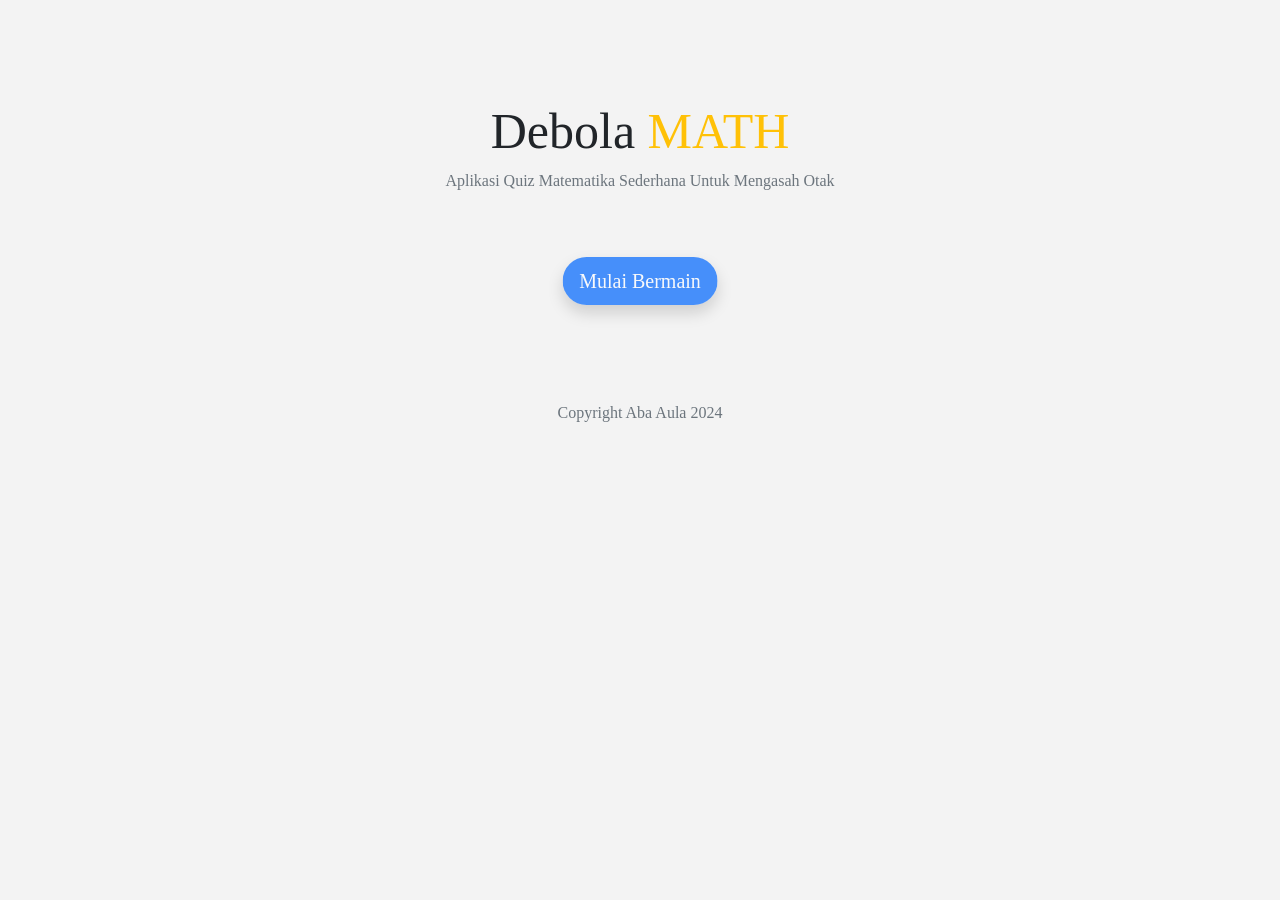
==== index.html @ 5f865be1 "tambah file dan folder" ====
<!DOCTYPE html>
<html>
<head>
	<meta charset="utf-8">
	<meta name="viewport" content="width=device-width, initial-scale=1">
	<link rel="stylesheet" type="text/css" href="bootstrap-5.2/css/bootstrap.min.css">
	<link rel="stylesheet" type="text/css" href="selektor css v 2/mainstyle.css">
	<link rel="stylesheet" type="text/css" href="selektor css v 2/mediaquerytablet.css">
	<link rel="stylesheet" type="text/css" href="selektor css v 2/mediaquerymobile.css">
	<title>Debola Math</title>
	<style type="text/css">
		body{
			height: 100vh;
			font-family: cursive;
			background: #f3f3f3;
		}
		.home-bar{
			position: relative;
			top: 50%; left: 50%;
			transform: translate(-50%, 25%);
		}
		.us-none {user-select: none;}
		.pointer {cursor: pointer;}
		footer{
			bottom: 0; left: 0;
		}
	</style>
</head>
<body class="w-500px p-3 mx-auto w-100pers-mob">
	<nav class="nav my-3 border-bottom remove"><h3 class="fw-bold">Debola <span class="text-warning">MATH</span> </h3></nav>
	<div class=" w-100 container-custom">
		<div class="home-bar w-85pers column">
			<h1 class="center f-50px">Debola <span class="text-warning">MATH</span> </h3></h1>
			<p class="text-secondary center">Aplikasi Quiz Matematika Sederhana Untuk Mengasah Otak</p>
			<button class="play-btn btn text-light bg-primary bg-opacity-75 btn-lg my-5 rounded-pill shadow">Mulai Bermain</button>
			<p class="text-secondary center mt-5">Copyright Aba Aula 2024</p>
		</div>
	</div>
	<footer class="footer my-3  w-100 remove"><p class="text-secondary center">Copyright Aba Aula 2024</p></footer>

	<script type="module" src="js/Main.js"></script>
</body>
</html>
---- selektor css v 2/mainstyle.css ----
/*main style*/
body{
	width: 100%;
	font-family: sans-serif;
	margin: 0; padding: 0;
}
.container{
	width: 90%;
	padding: 10px 30px;
	box-sizing: border-box;
	margin: 0 auto;
}
.desktop{display: inherit;}
.mobile{display: none;}
.tablet{display: none;}
.desktop-mobile{display: inherit;}
.desktop-tablet{display: inherit;}
.tablet-mobile{display: none;}

/*position*/
.p-static{position: static;}
.p-fixed{position: fixed;}
.p-absolute{position: absolute;}
.p-relative{position: relative;}


/*margin padding*/
.m-p-0{margin: 0; padding: 0;}.m-auto{margin: auto;} .m-0{margin: 0;}
.m-5px{margin: 5px;} .m-10px{margin: 10px;}
.m-15px{margin: 15px;} .m-20px{margin: 20px;}
.m-25px{margin: 25px;} .m-30px{margin: 30px;}
.m-35px{margin: 35px;} .m-40px{margin: 40px;}
.m-45px{margin: 45px;} .m-50px{margin: 50px;}
.m-55px{margin: 55px;} .m-60px{margin: 60px;}
.m-65px{margin: 65px;} .m-70px{margin: 70px;}
.m-75px{margin: 75px;} .m-80px{margin: 80px;}
.m-85px{margin: 85px;} .m-90px{margin: 90px;}
.m-95px{margin: 95px;} .m-100px{margin: 100px;}
.m-105px{margin: 105px;} .m-110px{margin: 110px;}
.m-115px{margin: 115px;} .m-120px{margin: 120px;}
.m-125px{margin: 125px;} .m-130px{margin: 130px;}
.m-135px{margin: 135px;} .m-140px{margin: 140px;}
.m-145px{margin: 145px;} .m-150px{margin: 150px;}


.m-0-5px{margin: 5px;} .m-0-10px{margin: 0 10px;}
.m-0-15px{margin: 0 15px;} .m-0-20px{margin: 0 20px;}
.m-0-25px{margin: 0 25px;} .m-0-30px{margin: 0 30px;}
.m-0-35px{margin: 0 35px;} .m-0-40px{margin: 0 40px;}
.m-0-45px{margin: 0 45px;} .m-0-50px{margin: 0 50px;}
.m-0-55px{margin: 0 55px;} .m-0-60px{margin: 0 60px;}
.m-0-65px{margin: 0 65px;} .m-0-70px{margin: 0 70px;}
.m-0-75px{margin: 0 75px;} .m-0-80px{margin: 0 80px;}
.m-0-85px{margin: 0 85px;} .m-0-90px{margin: 0 90px;}
.m-0-95px{margin: 0 95px;} .m-0-100px{margin: 0 100px;}
.m-0-105px{margin: 0 105px;} .m-0-110px{margin: 0 110px;}
.m-0-115px{margin: 0 115px;} .m-0-120px{margin: 0 120px;}
.m-0-125px{margin: 0 125px;} .m-0-130px{margin: 0 130px;}
.m-0-135px{margin: 0 135px;} .m-0-140px{margin: 0 140px;}
.m-0-145px{margin: 0 145px;} .m-0-150px{margin: 0 150px;}


.m-5px-0{margin: 5px 0;} .m-10px-0{margin: 10px 0;}
.m-15px-0{margin: 15px 0;} .m-20px-0{margin: 20px 0;}
.m-25px-0{margin: 25px 0;} .m-30px-0{margin: 30px 0;}
.m-35px-0{margin: 35px 0;} .m-40px-0{margin: 40px 0;}
.m-45px-0{margin: 45px 0;} .m-50px-0{margin: 50px 0;}
.m-55px-0{margin: 55px 0;} .m-60px-0{margin: 60px 0;}
.m-65px-0{margin: 65px 0;} .m-70px-0{margin: 70px 0;}
.m-75px-0{margin: 75px 0;} .m-80px-0{margin: 80px 0;}
.m-85px-0{margin: 85px 0;} .m-90px-0{margin: 90px 0;}
.m-95px-0{margin: 95px 0;} .m-100px-0{margin: 100px 0;}
.m-105px-0{margin: 105px 0;} .m-110px-0{margin: 110px 0;}
.m-115px-0{margin: 115px 0;} .m-120px-0{margin: 120px 0;}
.m-125px-0{margin: 125px 0;} .m-130px-0{margin: 130px 0;}
.m-135px-0{margin: 135px 0;} .m-140px-0{margin: 140px 0;}
.m-145px-0{margin: 145px 0;} .m-150px-0{margin: 150px 0;}

.p-0{padding: 0;} .p-5px{padding: 5px;}
.p-10px{padding: 10px;} .p-15px{padding: 15px;}
.p-20px{padding: 20px;} .p-25px{padding: 25px;}
.p-30px{padding: 30px;} .p-35px{padding: 35px;}
.p-40px{padding: 40px;} .p-45px{padding: 45px;}
.p-50px{padding: 50px;} .p-55px{padding: 45px;}
.p-60px{padding: 60px;} .p-65px{padding: 55px;}
.p-70px{padding: 70px;} .p-65px{padding: 65px;}
.p-80px{padding: 80px;} .p-75px{padding: 75px;}
.p-90px{padding: 90px;} .p-85px{padding: 85px;}
.p-100px{padding: 100px;} .p-95px{padding: 95px;}
.p-110px{padding: 110px;} .p-105px{padding: 105px;}
.p-120px{padding: 120px;} .p-115px{padding: 115px;}
.p-130px{padding: 130px;} .p-125px{padding: 125px;}
.p-140px{padding: 140px;} .p-135px{padding: 135px;}
.p-150px{padding: 150px;} .p-145px{padding: 145px;}

.p-0-5px{padding: 0 5px;} .p-0-10px{padding: 0 10px;}
.p-0-15px{padding: 0 15px;} .p-0-20px{padding: 0 20px;}
.p-0-25px{padding: 0 25px;} .p-0-30px{padding: 0 30px;}
.p-0-35px{padding: 0 35px;} .p-0-40px{padding: 0 40px;}
.p-0-45px{padding: 0 45px;} .p-0-50px{padding: 0 50px;}
.p-0-55px{padding: 0 55px;} .p-0-60px{padding: 0 60px;}
.p-0-65px{padding: 0 65px;} .p-0-70px{padding: 0 70px;}
.p-0-75px{padding: 0 75px;} .p-0-80px{padding: 0 80px;}
.p-0-85px{padding: 0 85px;} .p-0-90px{padding: 0 90px;}
.p-0-95px{padding: 0 95px;} .p-0-100px{padding: 0 100px;}
.p-0-105px{padding: 0 105px;} .p-0-110px{padding: 0 110px;}
.p-0-115px{padding: 0 115px;} .p-0-120px{padding: 0 120px;}
.p-0-125px{padding: 0 125px;} .p-0-130px{padding: 0 130px;}
.p-0-135px{padding: 0 135px;} .p-0-140px{padding: 0 140px;}
.p-0-145px{padding: 0 145px;} .p-0-150px{padding: 0 150px;}

.p-5px-0{padding: 5px 0;} .p-10px-0{padding: 10px 0;}
.p-15px-0{padding: 15px 0;} .p-20px-0{padding: 20px 0;}
.p-25px-0{padding: 25px 0;} .p-30px-0{padding: 30px 0;}
.p-35px-0{padding: 35px 0;} .p-40px-0{padding: 40px 0;}
.p-45px-0{padding: 45px 0;} .p-50px-0{padding: 50px 0;}
.p-55px-0{padding: 55px 0;} .p-60px-0{padding: 60px 0;}
.p-65px-0{padding: 65px 0;} .p-70px-0{padding: 70px 0;}
.p-75px-0{padding: 75px 0;} .p-80px-0{padding: 80px 0;}
.p-85px-0{padding: 85px 0;} .p-90px-0{padding: 90px 0;}
.p-95px-0{padding: 95px 0;} .p-100px-0{padding: 100px 0;}
.p-105px-0{padding: 105px 0;} .p-110px-0{padding: 110px 0;}
.p-115px-0{padding: 115px 0;} .p-120px-0{padding: 120px 0;}
.p-125px-0{padding: 125px 0;} .p-130px-0{padding: 130px 0;}
.p-135px-0{padding: 135px 0;} .p-140px-0{padding: 140px 0;}
.p-145px-0{padding: 145px 0;} .p-150px-0{padding: 150px 0;} 

a{
	text-decoration: none;
	display: inline-block;
	display: flex;
	justify-content: center;
	align-items: center;
	text-transform: capitalize;
	position: relative;
	margin: 0 5px;
	transition: .5s;
}

.no-select{user-select: none;}

/*text formatting*/
h1, h2, h3, h4, h5, h6, p{display: inline-block; width: 100%;}

.right{text-align: right;}
.left{text-align: left;}
.center{text-align: center;}
.justify{text-align: justify;}
.start{text-align: start;}
.end{text-align: end;}

.none-tranform{text-transform: none;}
.lowercase{text-transform: lowercase;}
.capitalize{text-transform: capitalize;}
.uppercase{text-transform: uppercase;}

.f-smallest{font-size: xx-small;}
.f-x-smaller{font-size: x-small;}
.f-small{font-size: small;}
.f-normal{font-size: normal;}
.f-big{font-size: large;}
.f-bigger{font-size: x-large;}
.f-biggest{font-size: xx-large;}
.f-5px{font-size:5px;} .f-10px{font-size:10px;} .f-15px{font-size:15px;}
.f-20px{font-size:20px;} .f-25px{font-size:25px;} .f-30px{font-size:30px;}
.f-35px{font-size:35px;} .f-40px{font-size:40px;}.f-45px{font-size:45px;}
.f-50px{font-size:50px;} .f-60px{font-size:60px;} .f-70px{font-size:70px;}
.f-80px{font-size:80px;} .f-90px{font-size:90px;} .f-100px{font-size: 100px;}
.f-150px{font-size: 150px;} .f-200px{font-size: 200px;} .f-250px{font-size: 250px;}
.f-300px{font-size: 300px;} .f-350px{font-size: 350px;} .f-400px{font-size: 400px;}
.f-450px{font-size: 450px;} .f-500px{font-size: 500px;} .f-550px{font-size: 550px;}
.f-600px{font-size: 600px;} .f-650px{font-size: 650px;} .f-700px{font-size: 700px;}
.f-750px{font-size: 750px;} .f-800px{font-size: 800px;} .f-850px{font-size: 850px;}
.f-900px{font-size: 900px;}

.italic{font-style: italic;}

.f-lighter{font-weight: lighter;}
.f-normal{font-weight: normal;}
.f-bold{font-weight: bold;}
.f-bolder{font-weight: bolder;}
.f-50{font-weight: 50;}
.f-100{font-weight: 100;}
.f-150{font-weight: 150;}
.f-200{font-weight: 200;}
.f-250{font-weight: 250;}
.f-300{font-weight: 300;}
.f-350{font-weight: 350;}
.f-400{font-weight: 400;}
.f-450{font-weight: 450;}
.f-500{font-weight: 500;}
.f-550{font-weight: 550;}
.f-600{font-weight: 600;}
.f-650{font-weight: 650;}
.f-700{font-weight: 700;}
.f-750{font-weight: 750;}
.f-800{font-weight: 800;}
.f-850{font-weight: 850;}
.f-900{font-weight: 900;}

.f-sans-serif{font-family: sans-serif;}
.f-serif{font-family: serif;}
.f-monospace{font-family: monospace;}
.f-cursive{font-family: cursive;}
.f-fantasy{font-family: fantasy;}

/*warna text*/
/*warna hitam ke putih*/
.co-white{color: #fff;}
.co-grey-1{color: #f0f0f0;}
.co-grey-2{color: #b0b0b0;}
.co-grey-3{color: #868686;}
.co-grey-4{color: #4e4e4e;}
.co-grey-5{color: #303030;}
.co-black{color: #000;}


/*warna dasar*/
.co-red{color: #ff0000;}
.co-orange{color: #fc9d27;}
.co-yellow{color: #ffe900;}
.co-yellowish-green{color: #aasf49;}
.co-green{color: #36b230;}
.co-bluish-green{color: #089e78;}
.co-reddish-purple{color: #a93888;}
.co-blue{color: #1e63ee;}

/*box shadow*/
.s-smo-1{box-shadow: 0 0 100px rgba(0, 0, 0, 0.1);}
.s-smo-2{box-shadow: 0 0 100px rgba(0, 0, 0, 0.2);}
.s-smo-3{box-shadow: 0 0 100px rgba(0, 0, 0, 0.3);}
.s-smo-4{box-shadow: 0 0 100px rgba(0, 0, 0, 0.4);}
.s-smo-5{box-shadow: 0 0 100px rgba(0, 0, 0, 0.5);}
.s-smo-6{box-shadow: 0 0 100px rgba(0, 0, 0, 0.6);}
.s-smo-7{box-shadow: 0 0 100px rgba(0, 0, 0, 0.7);}
.s-smo-8{box-shadow: 0 0 100px rgba(0, 0, 0, 0.8);}
.s-smo-9{box-shadow: 0 0 100px rgba(0, 0, 0, 0.9);}
.s-smo-10{box-shadow: 0 0 100px rgba(0, 0, 0, 1);}

.s-med-1{box-shadow: 0 0 30px rgba(0, 0, 0, 0.1);}
.s-med-2{box-shadow: 0 0 30px rgba(0, 0, 0, 0.2);}
.s-med-3{box-shadow: 0 0 30px rgba(0, 0, 0, 0.3);}
.s-med-4{box-shadow: 0 0 30px rgba(0, 0, 0, 0.4);}
.s-med-5{box-shadow: 0 0 30px rgba(0, 0, 0, 0.5);}
.s-med-6{box-shadow: 0 0 30px rgba(0, 0, 0, 0.6);}
.s-med-7{box-shadow: 0 0 30px rgba(0, 0, 0, 0.7);}
.s-med-8{box-shadow: 0 0 30px rgba(0, 0, 0, 0.8);}
.s-med-9{box-shadow: 0 0 30px rgba(0, 0, 0, 0.9);}
.s-med-10{box-shadow: 0 0 30px rgba(0, 0, 0, 1);}

.s-hard-1{box-shadow: 0 0 15px rgba(0, 0, 0, 0.1);}
.s-hard-2{box-shadow: 0 0 15px rgba(0, 0, 0, 0.2);}
.s-hard-3{box-shadow: 0 0 15px rgba(0, 0, 0, 0.3);}
.s-hard-4{box-shadow: 0 0 15px rgba(0, 0, 0, 0.4);}
.s-hard-5{box-shadow: 0 0 15px rgba(0, 0, 0, 0.5);}
.s-hard-6{box-shadow: 0 0 15px rgba(0, 0, 0, 0.6);}
.s-hard-7{box-shadow: 0 0 15px rgba(0, 0, 0, 0.7);}
.s-hard-8{box-shadow: 0 0 15px rgba(0, 0, 0, 0.8);}
.s-hard-9{box-shadow: 0 0 15px rgba(0, 0, 0, 0.9);}
.s-hard-10{box-shadow: 0 0 15px rgba(0, 0, 0, 1);}

.s-y-smo-1{box-shadow: 0 10px 100px rgba(0, 0, 0, 0.1);}
.s-y-smo-2{box-shadow: 0 10px 100px rgba(0, 0, 0, 0.2);}
.s-y-smo-3{box-shadow: 0 10px 100px rgba(0, 0, 0, 0.3);}
.s-y-smo-4{box-shadow: 0 10px 100px rgba(0, 0, 0, 0.4);}
.s-y-smo-5{box-shadow: 0 10px 100px rgba(0, 0, 0, 0.5);}
.s-y-smo-6{box-shadow: 0 10px 100px rgba(0, 0, 0, 0.6);}
.s-y-smo-7{box-shadow: 0 10px 100px rgba(0, 0, 0, 0.7);}
.s-y-smo-8{box-shadow: 0 10px 100px rgba(0, 0, 0, 0.8);}
.s-y-smo-9{box-shadow: 0 10px 100px rgba(0, 0, 0, 0.9);}
.s-y-smo-10{box-shadow: 0 10px 100px rgba(0, 0, 0, 1);}
		
.s-y-med-1{box-shadow: 0 10px 30px rgba(0, 0, 0, 0.1);}
.s-y-med-2{box-shadow: 0 10px 30px rgba(0, 0, 0, 0.2);}
.s-y-med-3{box-shadow: 0 10px 30px rgba(0, 0, 0, 0.3);}
.s-y-med-4{box-shadow: 0 10px 30px rgba(0, 0, 0, 0.4);}
.s-y-med-5{box-shadow: 0 10px 30px rgba(0, 0, 0, 0.5);}
.s-y-med-6{box-shadow: 0 10px 30px rgba(0, 0, 0, 0.6);}
.s-y-med-7{box-shadow: 0 10px 30px rgba(0, 0, 0, 0.7);}
.s-y-med-8{box-shadow: 0 10px 30px rgba(0, 0, 0, 0.8);}
.s-y-med-9{box-shadow: 0 10px 30px rgba(0, 0, 0, 0.9);}
.s-y-med-10{box-shadow: 0 10px 30px rgba(0, 0, 0, 1);}


.s-y-hard-1{box-shadow: 0 10px 15px rgba(0, 0, 0, 0.1);}
.s-y-hard-2{box-shadow: 0 10px 15px rgba(0, 0, 0, 0.2);}
.s-y-hard-3{box-shadow: 0 10px 15px rgba(0, 0, 0, 0.3);}
.s-y-hard-4{box-shadow: 0 10px 15px rgba(0, 0, 0, 0.4);}
.s-y-hard-5{box-shadow: 0 10px 15px rgba(0, 0, 0, 0.5);}
.s-y-hard-6{box-shadow: 0 10px 15px rgba(0, 0, 0, 0.6);}
.s-y-hard-7{box-shadow: 0 10px 15px rgba(0, 0, 0, 0.7);}
.s-y-hard-8{box-shadow: 0 10px 15px rgba(0, 0, 0, 0.8);}
.s-y-hard-9{box-shadow: 0 10px 15px rgba(0, 0, 0, 0.9);}
.s-y-hard-10{box-shadow: 0 10px 15px rgba(0, 0, 0, 1);}

/*flexbox class*/
.between-center, .between-start, .between-end, .evenly-center, .evenly-start, .evenly-end, .center-center, .end-center, 
.end-start, .start-center, .start-start, .start-end, .end-end, 
.row, .row-start, .row-start-center, .row-start-end, .row-end, .row-end-center, .row-end-start, .row-between-center, 
.row-between-start, .row-between-end, .row-evenly-center, .row-evenly-start, .row-evenly-end, 
.no-wrap, .wrap, .wrap-column, .wrap-start, .wrap-end, .wrap-between, .wrap-evenly, .wrap-around, 
.grow-1, .grow-2, .grow-3, .grow-4, .grow-5, .grow-6, .grow-7, .grow-8, .grow-9, .grow-10, 
.shrink-1, .shrink-2, .shrink-3, .shrink-4, .shrink-5, .shrink-6, .shrink-7, .shrink-8, .shrink-9, .shrink-10, 
.column, .column-start, .column-end,
.grow-1, .grow-2, .grow-3, .grow-4, .grow-5, .grow-6, .grow-7, .grow-8, .grow-9, .grow-10, 
.shrink-1, .shrink-2, .shrink-3, .shrink-4, .shrink-5, .shrink-6, .shrink-7, .shrink-8, .shrink-9, .shrink-10, 
.basis-auto, .basis-50px, .basis-100px, .basis-150px, .basis-200px, .basis-250px, .basis-300px, .basis-350px, .basis-400px, 
.basis-450px, .basis-500px, .basis-550px, .basis-600px, .basis-650px{display: flex;}

.between-center{justify-content: space-between; align-items: center; }
.between-start{ justify-content: space-between; align-items: flex-start;}
.between-end{justify-content: space-between; align-items: flex-end;}
.evenly-center{justify-content: space-evenly; align-items: center;}
.evenly-start{justify-content: space-evenly; align-items: flex-start;}
.evenly-end{justify-content: space-evenly; align-items: flex-end;}
.center-center{justify-content: center; align-items: center;}
.end-center{justify-content: flex-end; align-items: center;}
.end-start{
	justify-content: flex-end;
	align-items: flex-start;
}
.start-center{
	justify-content: flex-start;
	align-items: center;
}
.start-start{
	justify-content: flex-start;
	align-items: flex-start;
}
.start-end{
	justify-content: flex-start;
	align-items: flex-end;
}
.end-end{
	justify-content: flex-end;
	align-items: flex-end;
}
.row{
	flex-direction: row;
	align-items: center;
	justify-content: center;
}
.row-start{
	flex-direction: row;
	align-items: flex-start;
	justify-content: flex-start;
}
.row-start-center{
	flex-direction: row;
	align-items: center;
	justify-content: flex-start;
}
.row-start-end{
	flex-direction: row;
	align-items: flex-end;
	justify-content: flex-start;
}
.row-end{
	flex-direction: row;
	align-items: flex-end;
	justify-content: flex-end;
}
.row-end-center{
	flex-direction: row;
	align-items: center;
	justify-content: flex-end;
}
.row-end-start{
	flex-direction: row;
	align-items: flex-start;
	justify-content: flex-end;
}
.row-between-center{
	flex-direction: row;
	align-items: center;
	justify-content: space-between;
}
.row-between-start{
	flex-direction: row;
	align-items: flex-start;
	justify-content: space-between;
}
.row-between-end{
	flex-direction: row;
	align-items: flex-end;
	justify-content: space-between;
}
.row-evenly-center{
	flex-direction: row;
	align-items: center;
	justify-content: space-evenly;
}
.row-evenly-start{
	flex-direction: row;
	align-items: flex-start;
	justify-content: space-evenly;
}
.row-evenly-end{
	flex-direction: row;
	align-items: flex-end;
	justify-content: space-evenly;
}
.no-wrap{
	flex-wrap: nowrap;
	justify-content: normal;
}
.wrap{
	flex-wrap: wrap;
	justify-content: center;
	flex-direction: row;
}
.wrap-column{
	flex-wrap: wrap;
	justify-content: center;
	flex-direction: column;
	height: inherit;
}
.wrap-start{
	flex-wrap: wrap;
	justify-content: flex-start;
	flex-direction: row;
}
.wrap-end{
	flex-wrap: wrap;
	justify-content: flex-end;
	flex-direction: row;
}
.wrap-between{
	flex-wrap: wrap;
	justify-content: space-between;
	flex-direction: row;
}
.wrap-evenly{
	flex-wrap: wrap;
	justify-content: space-evenly;
	flex-direction: row;
}
.wrap-around{
	flex-wrap: wrap;
	justify-content: space-around;
	flex-direction: row;
}
.grow-1{flex-grow: 1;} .grow-2{flex-grow: 2;} .grow-3{flex-grow: 3;} .grow-4{flex-grow: 4;} .grow-5{flex-grow: 5;}
.grow-6{flex-grow: 6;} .grow-7{flex-grow: 7;} .grow-8{flex-grow: 8;} .grow-9{flex-grow: 9;} .grow-10{flex-grow: 10;}
.shrink-1{flex-shrink: 1;} .shrink-2{flex-shrink: 2;} .shrink-3{flex-shrink: 3;} .shrink-4{flex-shrink: 4;}
.shrink-5{flex-shrink: 5;} .shrink-6{flex-shrink: 6;} .shrink-7{flex-shrink: 7;} .shrink-8{flex-shrink: 8;}
.shrink-9{flex-shrink: 9;} .shrink-10{flex-shrink: 10;}
.basis-auto{flex-basis: auto;} .basis-50px{flex-basis: 50px;} .basis-100px{flex-basis: 100px;} 
.basis-150px{flex-basis: 150px;} .basis-200px{flex-basis: 200px;} .basis-250px{flex-basis: 250px;} 
.basis-300px{flex-basis: 300px;} .basis-350px{flex-basis: 350px;} .basis-400px{flex-basis: 400px;} 
.basis-450px{flex-basis: 450px;} .basis-500px{flex-basis: 500px;} .basis-550px{flex-basis: 550px;}
.basis-600px{flex-basis: 600px;} .basis-650px{flex-basis: 650px;}
.column{
	flex-direction: column;
	align-items: center;
	justify-content: normal;
}
.column-start{
	flex-direction: column;
	align-items: flex-start;
	justify-content: normal;
}
.column-end{
	flex-direction: column;
	align-items: flex-end;
	justify-content: normal;
}

.clear{clear: both;}
.black-shadow{
	width: 100%;
	height: 100%;
	background: linear-gradient(to top, rgba(0, 0, 0, .5), rgba(0, 0, 0, .0));
	position: absolute;
	top: 0;
	left: 0;
	z-index: 1;
}


/*border*/
.no-border{border: none;}
.border-b{border: 1px solid black;}
.border-g{border: 1px solid grey;}
.border-w{border: 1px solid white;}
.border-r{border: 1px solid red;}

.no-outline{outline: none;}

/*border radius nilai px*/
.borra-5px{border-radius: 5px;} .borra-10px{border-radius: 10px;} .borra-15px{border-radius: 15px;}
.borra-20px{border-radius: 20px;} .borra-25px{border-radius: 25px;} .borra-30px{border-radius: 30px;}
.borra-35px{border-radius: 35px;} .borra-40px{border-radius: 40px;} .borra-45px{border-radius: 45px;}
.borra-50px{border-radius: 50px;} .borra-55px{border-radius: 55px;} .borra-60px{border-radius: 60px;}
.borra-65px{border-radius: 65px;} .borra-70px{border-radius: 70px;} .borra-75px{border-radius: 75px;}
.borra-80px{border-radius: 80px;} .borra-85px{border-radius: 85px;} .borra-90px{border-radius: 90px;}
.borra-95px{border-radius: 95px;} .borra-100px{border-radius: 100px;} 

/*border radius nilai persen*/
.borra-5pers{border-radius: 5%;} .borra-10pers{border-radius: 10%;} .borra-15pers{border-radius: 15%;}
.borra-20pers{border-radius: 20%;} .borra-25pers{border-radius: 25%;} .borra-30pers{border-radius: 30%;}
.borra-35pers{border-radius: 35%;} .borra-40pers{border-radius: 40%;} .borra-45pers{border-radius: 45%;}
.borra-50pers{border-radius: 50%;}


/*lebar elemen dengan keyword*/
.w-initial{width: initial;}.w-inherit{width: inherit;}

/*lebar elemen dengan persen*/
.w-10pers{width: 10%;} .w-20pers{width: 20%;} .w-30pers{width: 30%;}
.w-40pers{width: 40%;} .w-50pers{width: 50%;} .w-60pers{width: 60%;}
.w-70pers{width: 70%;} .w-80pers{width: 80%;} .w-90pers{width: 90%;}
.w-100pers{width: 100%;}


.w-5pers{width: 5%;} .w-15pers{width: 15%;} .w-25pers{width: 25%;}
.w-35pers{width: 35%;} .w-45pers{width: 45%;} .w-55pers{width: 55%;}
.w-65pers{width: 65%;} .w-75pers{width: 75%;} .w-85pers{width: 85%;}
.w-95pers{width: 95%;}



/*lebar elemen dengan px*/
.w-5px{width: 5px;} .w-10px{width: 10px;} 
.w-15px{width: 15px;} .w-20px{width: 20px;} 
.w-25px{width: 25px;} .w-30px{width: 30px;} 
.w-35px{width: 35px;} .w-40px{width: 40px;} 
.w-45px{width: 45px;} .w-50px{width: 50px;} 
.w-55px{width: 55px;} .w-60px{width: 60px;} 
.w-65px{width: 65px;} .w-70px{width: 70px;} 
.w-75px{width: 75px;} .w-80px{width: 80px;} 
.w-85px{width: 85px;} .w-90px{width: 90px;} 
.w-95px{width: 95px;} .w-100px{width: 100px;} 


.w-105px{width: 105px;} .w-110px{width: 110px;} 
.w-115px{width: 115px;} .w-120px{width: 120px;} 
.w-125px{width: 125px;} .w-130px{width: 130px;} 
.w-135px{width: 135px;} .w-140px{width: 140px;} 
.w-145px{width: 145px;} .w-150px{width: 150px;} 
.w-155px{width: 155px;} .w-160px{width: 160px;} 
.w-165px{width: 165px;} .w-170px{width: 170px;} 
.w-175px{width: 175px;} .w-180px{width: 180px;} 
.w-185px{width: 185px;} .w-190px{width: 190px;} 
.w-195px{width: 195px;} .w-200px{width: 200px;} 

.w-205px{width: 205px;} .w-210px{width: 210px;} 
.w-215px{width: 215px;} .w-220px{width: 220px;} 
.w-225px{width: 225px;} .w-230px{width: 230px;} 
.w-235px{width: 235px;} .w-240px{width: 240px;} 
.w-245px{width: 245px;} .w-250px{width: 250px;} 
.w-255px{width: 255px;} .w-260px{width: 260px;} 
.w-265px{width: 265px;} .w-270px{width: 270px;} 
.w-275px{width: 275px;} .w-280px{width: 280px;} 
.w-285px{width: 285px;} .w-290px{width: 290px;} 
.w-295px{width: 295px;} .w-300px{width: 300px;} 

.w-305px{width: 305px;} .w-310px{width: 310px;} 
.w-315px{width: 315px;} .w-320px{width: 320px;} 
.w-325px{width: 325px;} .w-330px{width: 330px;} 
.w-335px{width: 335px;} .w-340px{width: 340px;} 
.w-345px{width: 345px;} .w-350px{width: 350px;} 
.w-355px{width: 355px;} .w-360px{width: 360px;} 
.w-365px{width: 365px;} .w-370px{width: 370px;} 
.w-375px{width: 375px;} .w-380px{width: 380px;} 
.w-385px{width: 385px;} .w-390px{width: 390px;} 
.w-395px{width: 395px;} .w-400px{width: 400px;} 


.w-45px{width: 45px;} .w-410px{width: 410px;} 
.w-415px{width: 415px;} .w-420px{width: 420px;} 
.w-425px{width: 425px;} .w-430px{width: 430px;} 
.w-435px{width: 435px;} .w-440px{width: 440px;} 
.w-445px{width: 445px;} .w-450px{width: 450px;} 
.w-455px{width: 455px;} .w-460px{width: 460px;} 
.w-465px{width: 465px;} .w-470px{width: 470px;} 
.w-475px{width: 475px;} .w-480px{width: 480px;} 
.w-485px{width: 485px;} .w-490px{width: 490px;} 
.w-495px{width: 495px;} .w-4100px{width: 500px;} 

.w-505px{width: 505px;} .w-510px{width: 510px;} 
.w-515px{width: 515px;} .w-520px{width: 520px;} 
.w-525px{width: 525px;} .w-530px{width: 530px;} 
.w-535px{width: 535px;} .w-540px{width: 540px;} 
.w-545px{width: 545px;} .w-550px{width: 550px;} 
.w-555px{width: 555px;} .w-560px{width: 560px;} 
.w-565px{width: 565px;} .w-570px{width: 570px;} 
.w-575px{width: 575px;} .w-580px{width: 580px;} 
.w-585px{width: 585px;} .w-590px{width: 590px;} 
.w-595px{width: 595px;} .w-500px{width: 600px;} 

.w-605px{width: 605px;} .w-610px{width: 610px;} 
.w-615px{width: 615px;} .w-620px{width: 620px;} 
.w-625px{width: 625px;} .w-630px{width: 630px;} 
.w-635px{width: 635px;} .w-640px{width: 640px;} 
.w-645px{width: 645px;} .w-650px{width: 650px;} 
.w-655px{width: 655px;} .w-660px{width: 660px;} 
.w-665px{width: 665px;} .w-670px{width: 670px;} 
.w-675px{width: 675px;} .w-680px{width: 680px;} 
.w-685px{width: 685px;} .w-690px{width: 690px;} 
.w-695px{width: 695px;} .w-700px{width: 700px;} 

.w-705px{width: 705px;} .w-710px{width: 710px;} 
.w-715px{width: 715px;} .w-720px{width: 720px;} 
.w-725px{width: 725px;} .w-730px{width: 730px;} 
.w-735px{width: 735px;} .w-740px{width: 740px;} 
.w-745px{width: 745px;} .w-750px{width: 750px;} 
.w-755px{width: 755px;} .w-760px{width: 760px;} 
.w-765px{width: 765px;} .w-770px{width: 770px;} 
.w-775px{width: 775px;} .w-780px{width: 780px;} 
.w-785px{width: 785px;} .w-790px{width: 790px;} 
.w-795px{width: 795px;} .w-800px{width: 800px;} 

.w-805px{width: 805px;} .w-810px{width: 810px;} 
.w-815px{width: 815px;} .w-820px{width: 820px;} 
.w-825px{width: 825px;} .w-830px{width: 830px;} 
.w-835px{width: 835px;} .w-840px{width: 840px;} 
.w-845px{width: 845px;} .w-850px{width: 850px;} 
.w-855px{width: 855px;} .w-860px{width: 860px;} 
.w-865px{width: 865px;} .w-870px{width: 870px;} 
.w-875px{width: 875px;} .w-880px{width: 880px;} 
.w-885px{width: 885px;} .w-890px{width: 890px;} 
.w-895px{width: 895px;} .w-900px{width: 900px;} 

.w-905px{width: 905px;} .w-910px{width: 910px;} 
.w-915px{width: 915px;} .w-920px{width: 920px;} 
.w-925px{width: 925px;} .w-930px{width: 930px;} 
.w-935px{width: 935px;} .w-940px{width: 940px;} 
.w-945px{width: 945px;} .w-950px{width: 950px;} 
.w-955px{width: 955px;} .w-960px{width: 960px;} 
.w-965px{width: 965px;} .w-970px{width: 970px;} 
.w-975px{width: 975px;} .w-980px{width: 980px;} 
.w-985px{width: 985px;} .w-990px{width: 990px;} 
.w-995px{width: 995px;} .w-900px{width: 1000px;} 

/*tinggi elemen dengan persen*/
.h-10pers{height: 10%;} .h-20pers{height: 20%;} .h-30pers{height: 30%;}
.h-40pers{height: 40%;} .h-50pers{height: 50%;} .h-60pers{height: 60%;}
.h-70pers{height: 70%;} .h-80pers{height: 80%;} .h-90pers{height: 90%;}
.h-100pers{height: 100%;}

.h-5pers{height: 5%;} .h-15pers{height: 15%;} .h-25pers{height: 25%;}
.h-35pers{height: 35%;} .h-45pers{height: 45%;} .h-55pers{height: 55%;}
.h-65pers{height: 65%;} .h-75pers{height: 75%;} .h-85pers{height: 85%;}
.h-95pers{height: 95%;}

/*tinggi elemen dengan px*/
.h-5px{height: 5px;} .h-10px{height: 10px;} 
.h-15px{height: 15px;} .h-20px{height: 20px;} 
.h-25px{height: 25px;} .h-30px{height: 30px;} 
.h-35px{height: 35px;} .h-40px{height: 40px;} 
.h-45px{height: 45px;} .h-50px{height: 50px;} 
.h-55px{height: 55px;} .h-60px{height: 60px;} 
.h-65px{height: 65px;} .h-70px{height: 70px;} 
.h-75px{height: 75px;} .h-80px{height: 80px;} 
.h-85px{height: 85px;} .h-90px{height: 90px;} 
.h-95px{height: 95px;} .h-100px{height: 100px;} 


.h-105px{height: 105px;} .h-110px{height: 110px;} 
.h-115px{height: 115px;} .h-120px{height: 120px;} 
.h-125px{height: 125px;} .h-130px{height: 130px;} 
.h-135px{height: 135px;} .h-140px{height: 140px;} 
.h-145px{height: 145px;} .h-150px{height: 150px;} 
.h-155px{height: 155px;} .h-160px{height: 160px;} 
.h-165px{height: 165px;} .h-170px{height: 170px;} 
.h-175px{height: 175px;} .h-180px{height: 180px;} 
.h-185px{height: 185px;} .h-190px{height: 190px;}1 
.h-195px{height: 195px;} .h-200px{height: 200px;}1 

.h-205px{height: 205px;} .h-210px{height: 210px;} 
.h-215px{height: 215px;} .h-220px{height: 220px;} 
.h-225px{height: 225px;} .h-230px{height: 230px;} 
.h-235px{height: 235px;} .h-240px{height: 240px;} 
.h-245px{height: 245px;} .h-250px{height: 250px;} 
.h-255px{height: 255px;} .h-260px{height: 260px;} 
.h-265px{height: 265px;} .h-270px{height: 270px;} 
.h-275px{height: 275px;} .h-280px{height: 280px;} 
.h-285px{height: 285px;} .h-290px{height: 290px;} 
.h-295px{height: 295px;} .h-300px{height: 300px;} 

.h-305px{height: 305px;} .h-310px{height: 310px;} 
.h-315px{height: 315px;} .h-320px{height: 320px;} 
.h-325px{height: 325px;} .h-330px{height: 330px;} 
.h-335px{height: 335px;} .h-340px{height: 340px;} 
.h-345px{height: 345px;} .h-350px{height: 350px;} 
.h-355px{height: 355px;} .h-360px{height: 360px;} 
.h-365px{height: 365px;} .h-370px{height: 370px;} 
.h-375px{height: 375px;} .h-380px{height: 380px;} 
.h-385px{height: 385px;} .h-390px{height: 390px;} 
.h-395px{height: 395px;} .h-400px{height: 400px;} 

.h-405px{height: 405px;} .h-410px{height: 410px;} 
.h-415px{height: 415px;} .h-420px{height: 420px;} 
.h-425px{height: 425px;} .h-430px{height: 430px;} 
.h-435px{height: 435px;} .h-440px{height: 440px;} 
.h-445px{height: 445px;} .h-450px{height: 450px;} 
.h-455px{height: 455px;} .h-460px{height: 460px;} 
.h-465px{height: 465px;} .h-470px{height: 470px;} 
.h-475px{height: 475px;} .h-480px{height: 480px;} 
.h-485px{height: 485px;} .h-490px{height: 490px;} 
.h-495px{height: 495px;} .h-500px{height: 500px;} 

.h-505px{height: 505px;} .h-510px{height: 510px;} 
.h-515px{height: 515px;} .h-520px{height: 520px;} 
.h-525px{height: 525px;} .h-530px{height: 530px;} 
.h-535px{height: 535px;} .h-540px{height: 540px;} 
.h-545px{height: 545px;} .h-550px{height: 550px;} 
.h-555px{height: 555px;} .h-560px{height: 560px;} 
.h-565px{height: 565px;} .h-570px{height: 570px;} 
.h-575px{height: 575px;} .h-580px{height: 580px;} 
.h-585px{height: 585px;} .h-590px{height: 590px;} 
.h-595px{height: 595px;} .h-600px{height: 600px;} 

.h-605px{height: 605px;} .h-610px{height: 610px;} 
.h-615px{height: 615px;} .h-620px{height: 620px;} 
.h-625px{height: 625px;} .h-630px{height: 630px;} 
.h-635px{height: 635px;} .h-640px{height: 640px;} 
.h-645px{height: 645px;} .h-650px{height: 650px;} 
.h-655px{height: 655px;} .h-660px{height: 660px;} 
.h-665px{height: 665px;} .h-670px{height: 670px;} 
.h-675px{height: 675px;} .h-680px{height: 680px;} 
.h-685px{height: 685px;} .h-690px{height: 690px;} 
.h-695px{height: 695px;} .h-700px{height: 700px;} 

.h-705px{height: 705px;} .h-710px{height: 710px;} 
.h-715px{height: 715px;} .h-720px{height: 720px;} 
.h-725px{height: 725px;} .h-730px{height: 730px;} 
.h-735px{height: 735px;} .h-740px{height: 740px;} 
.h-745px{height: 745px;} .h-750px{height: 750px;} 
.h-755px{height: 755px;} .h-760px{height: 760px;} 
.h-765px{height: 765px;} .h-770px{height: 770px;} 
.h-775px{height: 775px;} .h-780px{height: 780px;} 
.h-785px{height: 785px;} .h-790px{height: 790px;} 
.h-795px{height: 795px;} .h-800px{height: 800px;} 

.h-805px{height: 805px;} .h-810px{height: 810px;} 
.h-815px{height: 815px;} .h-820px{height: 820px;} 
.h-825px{height: 825px;} .h-830px{height: 830px;} 
.h-835px{height: 835px;} .h-840px{height: 840px;} 
.h-845px{height: 845px;} .h-850px{height: 850px;} 
.h-855px{height: 855px;} .h-860px{height: 860px;} 
.h-865px{height: 865px;} .h-870px{height: 870px;} 
.h-875px{height: 875px;} .h-880px{height: 880px;} 
.h-885px{height: 885px;} .h-890px{height: 890px;} 
.h-895px{height: 895px;} .h-900px{height: 900px;} 

.h-905px{height: 905px;} .h-910px{height: 910px;} 
.h-915px{height: 915px;} .h-920px{height: 920px;} 
.h-925px{height: 925px;} .h-930px{height: 930px;} 
.h-935px{height: 935px;} .h-940px{height: 940px;} 
.h-945px{height: 945px;} .h-950px{height: 950px;} 
.h-955px{height: 955px;} .h-960px{height: 960px;} 
.h-965px{height: 965px;} .h-970px{height: 970px;} 
.h-975px{height: 975px;} .h-980px{height: 980px;} 
.h-985px{height: 985px;} .h-990px{height: 990px;} 
.h-995px{height: 995px;} .h-900px{height: 1000px;} 

/*bentuk kotak*/
.box-20px{width: 20px; height: 20px;} .box-50px{width: 50px; height: 50px;}  .box-95px{width: 95px; height: 95px;} .box-100px{width: 100px; height:100px;}
.box-150px{width: 150px; height: 150px;} .box-200px{width: 200px; height: 200px;} .box-250px{width: 250px; height: 250px;}
.box-300px{width: 300px; height: 300px;} .box-350px{width: 350px; height: 350px;} .box-400px{width: 400px; height: 400px;}
.box-450px{width: 450px; height: 450px;} .box-500px{width: 500px; height: 500px;} .box-550px{width: 550px; height: 550px;} 
.box-600px{width: 600px; height: 600px;} .box-650px{width: 650px; height: 650px;} .box-700px{width: 700px; height: 700px;} 
.box-750px{width: 750px; height: 750px;} .box-800px{width: 800px; height: 800px;} .box-850px{width: 850px; height: 850px;} 
.box-900px{width: 900px; height: 900px;} .box-950px{width: 950px; height: 950px;} .box-1000px{width: 1000px; height: 1000px;} 

/*bentuk lingkaran*/
.circle-20px, .circle-30px, .circle-40px, .circle-50px, .circle-60px, .circle-70px, .circle-80px, .circle-90px, 
.circle-100px, .circle-110px, .circle-120px, .circle-130px, .circle-140px, .circle-150px, .circle-160px,
.circle-170px, .circle-180px, .circle-190px, .circle-200px, .circle-250px,
.circle-300px, .circle-350px, .circle-400px, .circle-450px, .circle-500px, .circle-550px, .circle-600px, 
.circle-650px, .circle-700px, .circle-750px, .circle-800px, .circle-850px, .circle-900px, .circle-950px, 
.circle-1000px{border-radius: 50%;} 

.circle-20px{width: 20px; height: 20px;} .circle-30px{width: 30px; height: 30px;} .circle-40px{width: 40px; height: 40px;}
.circle-50px{width: 50px; height: 50px;} .circle-60px{width: 60px; height: 60px;} .circle-70px{width: 70px; height: 70px;}
.circle-80px{width: 80px; height: 80px;} .circle-90px{width: 90px; height: 90px;} .circle-100px{width: 100px; height: 100px;}
.circle-110px{width: 110px; height:  110px;} .circle-120px{width: 120px; height: 120px;} .circle-130px{width: 130px; height: 130px;}
.circle-140px{width: 140px; height:  140px;} .circle-150px{width: 150px; height: 150px;} .circle-160px{width: 160px; height: 160px;}
.circle-170px{width: 170px; height:  170px;} .circle-180px{width: 180px; height: 180px;} .circle-190px{width: 190px; height: 190px;}


.circle-200px{width: 200px; height: 200px;} .circle-250px{width: 250px; height: 250px;}
.circle-300px{width: 300px; height: 300px;} .circle-350px{width: 350px; height: 350px;} .circle-400px{width: 400px; height: 400px;}
.circle-450px{width: 450px; height: 450px;} .circle-500px{width: 500px; height: 500px;} .circle-550px{width: 550px; height: 550px;} 
.circle-600px{width: 600px; height: 600px;} .circle-650px{width: 650px; height: 650px;} .circle-700px{width: 700px; height: 700px;} 
.circle-750px{width: 750px; height: 750px;} .circle-800px{width: 800px; height: 800px;} .circle-850px{width: 850px; height: 850px;} 
.circle-900px{width: 900px; height: 900px;} .circle-950px{width: 950px; height: 950px;} .circle-1000px{width: 1000px; height: 1000px;} 

/*transition*/
.t-d1{transition: 0.1s;} .t-d2{transition: 0.2s;} .t-d3{transition: 0.3s;} .t-d4{transition: 0.4s;} .t-d5{transition: 0.5s;}
.t-d6{transition: 0.6s;} .t-d7{transition: 0.7s;} .t-d8{transition: 0.8s;} .t-d9{transition: 0.9s;} .t-1{transition: 1s;}

.t-1d1{transition: 1.1s;} .t-1d2{transition: 1.2s;} .t-1d3{transition: 1.3s;} .t-1d4{transition: 1.4s;} .t-1d5{transition: 1.5s;}
.t-1d6{transition: 1.6s;}.t-1d7{transition: 1.7s;}.t-1d8{transition: 1.8s;}.t-1d9{transition: 1.9s;}.t-2{transition: 2s;} 

.t-2d1{transition: 2.1s;} .t-2d2{transition: 2.2s;} .t-2d3{transition: 2.3s;} .t-2d4{transition: 2.4s;} .t-2d5{transition: 2.5s;}
.t-2d6{transition: 2.6s;} .t-2d7{transition: 2.7s;} .t-2d8{transition: 2.8s;} .t-2d9{transition: 2.9s;} .t-3{transition: 3s;} 

.t-3d1{transition: 3.1s;} .t-3d2{transition: 3.2s;} .t-3d3{transition: 3.3s;} .t-3d4{transition: 3.4s;} .t-3d5{transition: 3.5s;}
.t-3d6{transition: 3.6s;} .t-3d7{transition: 3.7s;} .t-3d8{transition: 3.8s;} .t-3d9{transition: 3.9s;} .t-4{transition: 4s;}

.t-4d1{transition: 4.1s;} .t-4d2{transition: 4.2s;} .t-4d3{transition: 4.3s;} .t-4d4{transition: 4.4s;} .t-4d5{transition: 4.5s;}
.t-4d6{transition: 4.6s;} .t-4d7{transition: 4.7s;} .t-4d8{transition: 4.8s;} .t-4d9{transition: 4.9s;} .t-5{transition: 5s;}

.t-5d1{transition: 5.1s;} .t-5d2{transition: 5.2s;} .t-5d3{transition: 5.3s;} .t-5d4{transition: 5.4s;} .t-5d5{transition: 5.5s;}
.t-5d6{transition: 5.6s;} .t-5d7{transition: 5.7s;} .t-5d8{transition: 5.8s;} .t-5d9{transition: 5.9s;}  .t-6{transition: 6s;}

.t-7{transition: 7s;}
.t-8{transition: 8s;}
.t-9{transition: 9s;}
.t-10{transition: 10s;}
.t-11{transition: 11s;}
.t-12{transition: 12s;}
.t-15{transition: 15s;}
.t-20{transition: 20s;}

/*opacity*/
.o-0pers{opacity: 0} .o-5pers{opacity: 5%} .o-10pers{opacity: 10%} .o-15pers{opacity: 15%}
.o-20pers{opacity: 20%} .o-25pers{opacity: 25%}	.o-30pers{opacity: 30%} .o-35pers{opacity: 35%}
.o-40pers{opacity: 40%} .o-45pers{opacity: 45%}	.o-50pers{opacity: 50%} .o-55pers{opacity: 55%}
.o-60pers{opacity: 60%}	.o-65pers{opacity: 65%}	.o-70pers{opacity: 70%}	.o-75pers{opacity: 75%}
.o-80pers{opacity: 80%}	.o-85pers{opacity: 85%}	.o-90pers{opacity: 90%}	.o-95pers{opacity: 95%} 
.o-100pers{opacity: 100%}

/*display*/
.block{display: block;}
.flex{display: flex;}
.inline{display: inline;}
.inline-block{display: inline-block;}
.remove{display: none;}

/*warna dasar*/
.red{background-color: #ff0000;}
.orange{background-color: #fc9d27;}
.yellow{background-color: #ffe900;}
.yellowish-green{background-color: #aasf49;}
.green{background-color: #36b230;}
.bluish-green{background-color: #089e78;}
.reddish-purple{background-color: #a93888;}
.blue{background-color: #1e63ee;}


/*warna muda*/
.violet{background-color: #754dfb;}
.light-green{background-color: #55ff4c;}
.pink{background-color: #f94a53;}
.light-orange{background-color: #ffae4c;}
.light-yellow{background-color: #fff04b;}

/*warna tua*/
.dark-blue{background-color: #002e8c;}
.dark-red{background-color: #8c0007;}
.dark-green{background-color: #078c00;}
.dark-orange{background-color: #be6800;}

/*warna pastel*/
.salmon{background-color: salmon;}
.sky-blue-1{background-color: #cfedeb;}
.sky-blue-2{background-color: #c0d4e1;}
.sky-blue-3{background-color: #a6c3e4;}
.sky-blue-4{background-color: #93b9dd;}
.sky-blue-5{background-color: #8badd3;}
.sky-blue-6{background-color: #78a3d4;}
.sky-blue-7{background-color: #3a9bdc;}
.sky-blue-8{background-color: #1260cc;}
.pink-pastel-1{background-color: #ffe5ec;}
.pink-pastel-2{background-color: #ffc2d1;}
.pink-pastel-3{background-color: #ffb3c6;}
.pink-pastel-4{background-color: #ff8fab;}
.pink-pastel-5{background-color: #fb6f92;}
.yellow-pastel{background-color: #ffee93;}
.oat{background-color: #dfc98a;}
.sand{background-color: #d8b863;}
.latte{background-color: #e7c27d;}
.buttermilk{background-color: #fdefb2;}

/*warna hitam ke putih*/
.white{background-color: #fff;}
.grey-1{background-color: #f0f0f0;}
.grey-2{background-color: #b0b0b0;}
.grey-3{background-color: #868686;}
.grey-4{background-color: #4e4e4e;}
.grey-5{background-color: #303030;}
.black{background-color: #000;}


@media (max-width: 600px) and (min-width:  824px){
	/*main style*/
	.desktop {display: inherit;}
	.tablet{display: none;	}
	.mobile{display: inherit;	}
	.desktop-mobile{display: inherit;}
	.desktop-tablet{display: none;}
	.tablet-mobile{display: none;}
	/*akhir main style*/
}
@media only screen and (max-width:  824px){
	/*main style*//*
	.desktop {display: none;}
	.tablet{display: inherit;	}
	.mobile{display: none;	}
	.desktop-mobile{display: none;}
	.desktop-tablet{display: inherit;}
	.tablet-mobile{display: inherit;}*/
	/*akhir main style*/
}
@media only screen and (max-width:  824px){
	/*main style*/
	.desktop {display: none;}
	.tablet{display: inherit;	}
	.mobile{display: none;	}
	.desktop-mobile{display: none;}
	.desktop-tablet{display: inherit;}
	.tablet-mobile{display: inherit;}
	/*akhir main style*/

	.w-400px-tablet{width: 400px;}
	.w-200px-tablet{width: 200px;}
	.w-100pers-tablet{width: 100%;}
	.w-50pers-tablet{width: 50%;}

	.column-tablet{
		display: flex;
		flex-direction: column;
		flex-wrap: nowrap;
	}
	.center-center-tablet{
		display: flex;
		justify-content: center;
		align-items: center;
		flex-wrap: nowrap;
	}
	.end-center-tablet{
		display: flex;
		justify-content: flex-end;
		align-items: center;
		flex-wrap: nowrap;
	}
}
@media only screen and (max-width:  600px){
	/*main style*/
	.desktop {display: none;}
	.tablet{display: none;}
	.mobile{display: inherit;	}
	.desktop-mobile{display: inherit;}
	.desktop-tablet{display: none;}
	.tablet-mobile{display: inherit;}
    /*akhir main style*/

	.w-200px-mobile{width: 200px;}
	.w-100px-mobile{width: 100px;}
	.w-100pers-mobile{width: 100%;}
	.w-25pers-mobile{width: 100%;}
	.w-70pers-mobile{width: 100%;}
	.h-100pers-mobile{height: 100%;}
	.h-600px-mobile{height: 600px;}
	.w-95pers-mobile{width: 95%;}
	.column-mobile{
		display: flex;
		flex-direction: column;
		flex-wrap: nowrap;
		justify-content: normal;
		align-items:  normal;
	}

	.f-25px-mobile{font-size:25px;}


	.end-center-mobile{
		display: flex;
		justify-content: flex-end;
		align-items: center;
		flex-direction: row;
		flex-wrap: nowrap;
	}
	.center-center-mobile{
		display: flex;
		justify-content: center;
		align-items: center;
		flex-direction: row;
		flex-wrap: nowrap;
	}
	.row-mobile{
		flex-direction: row;
		align-items: center;
		justify-content: center;
		flex-wrap: nowrap;
	}
	.no-wrap-mobile{
		flex-wrap: nowrap;
		justify-content: normal;
	}
	.grow-1-mobile{ flex-grow: 1;}
	.grow-2-mobile{ flex-grow: 2;}
	.grow-3-mobile{ flex-grow: 3;}


}
/*akhir main style
---- selektor css v 2/mediaquerytablet.css ----
@media (max-width: 600px) and (min-width:  824px){
	/*main style*/
	.desktop {display: inherit;}
	.tablet{display: none;	}
	.mobile{display: inherit;	}
	.desktop-mobile{display: inherit;}
	.desktop-tablet{display: none;}
	.tablet-mobile{display: none;}
	/*akhir main style*/
}
@media only screen and (max-width:  824px){
	/*main style*/
	.desktop {display: none;}
	.tablet{display: inherit;	}
	.mobile{display: none;	}
	.desktop-mobile{display: none;}
	.desktop-tablet{display: inherit;}
	.tablet-mobile{display: inherit;}
	/*akhir main style*/

	/*awal*/
	/*position*/
	.p-static-tab{position: static;}
	.p-fixed-tab{position: fixed;}
	.p-absolute-tab{position: absolute;}
	.p-relative-tab{position: relative;}

	/*margin padding*/
	.m-p-0-tab{margin: 0; padding: 0;}.m-auto-tab{margin: auto;}
	.m-5px-tab{margin: 5px;} .m-10px-tab{margin: 10px;}
	.m-15px-tab{margin: 15px;} .m-20px-tab{margin: 20px;}
	.m-25px-tab{margin: 25px;} .m-30px-tab{margin: 30px;}
	.m-35px-tab{margin: 35px;} .m-40px-tab{margin: 40px;}
	.m-45px-tab{margin: 45px;} .m-50px-tab{margin: 50px;}
	.m-55px-tab{margin: 55px;} .m-60px-tab{margin: 60px;} 
	.m-65px-tab{margin: 65px;} .m-70px-tab{margin: 70px;} 
	.m-75px-tab{margin: 75px;} .m-80px-tab{margin: 80px;} 
	.m-85px-tab{margin: 85px;} .m-90px-tab{margin: 90px;} 
	.m-95px-tab{margin: 95px;} .m-100px-tab{margin: 100px;} 
	.m-100px-tab{margin: 100px;} .m-150px-tab{margin: 150px;}
	.m-105px-tab{margin: 105px;} .m-110px-tab{margin: 110px;}
	.m-115px-tab{margin: 115px;} .m-120px-tab{margin: 120px;}
	.m-125px-tab{margin: 125px;} .m-130px-tab{margin: 130px;}
	.m-135px-tab{margin: 135px;} .m-140px-tab{margin: 140px;}
	.m-145px-tab{margin: 145px;} .m-150px-tab{margin: 150px;}


	.m-0-5px-tab{margin: 5px;} .m-0-10px-tab{margin: 0 10px;}
	.m-0-15px-tab{margin: 0 15px;} .m-0-20px-tab{margin: 0 20px;}
	.m-0-25px-tab{margin: 0 25px;} .m-0-30px-tab{margin: 0 30px;}
	.m-0-35px-tab{margin: 0 35px;} .m-0-40px-tab{margin: 0 40px;}
	.m-0-45px-tab{margin: 0 45px;} .m-0-50px-tab{margin: 0 50px;}
	.m-0-55px-tab{margin: 0 55px;} .m-0-60px-tab{margin: 0 60px;}
	.m-0-65px-tab{margin: 0 65px;} .m-0-70px-tab{margin: 0 70px;}
	.m-0-75px-tab{margin: 0 75px;} .m-0-80px-tab{margin: 0 80px;}
	.m-0-85px-tab{margin: 0 85px;} .m-0-90px-tab{margin: 0 90px;}
	.m-0-95px-tab{margin: 0 95px;} .m-0-100px-tab{margin: 0 100px;}
	.m-0-105px-tab{margin: 0 105px;} .m-0-110px-tab{margin: 0 110px;}
	.m-0-115px-tab{margin: 0 115px;} .m-0-120px-tab{margin: 0 120px;}
	.m-0-125px-tab{margin: 0 125px;} .m-0-130px-tab{margin: 0 130px;}
	.m-0-135px-tab{margin: 0 135px;} .m-0-140px-tab{margin: 0 140px;}
	.m-0-145px-tab{margin: 0 145px;} .m-0-150px-tab{margin: 0 150px;}


	.m-5px-0-tab{margin: 5px 0;} .m-10px-0-tab{margin: 10px 0;}
	.m-15px-0-tab{margin: 15px 0;} .m-20px-0-tab{margin: 20px 0;}
	.m-25px-0-tab{margin: 25px 0;} .m-30px-0-tab{margin: 30px 0;}
	.m-35px-0-tab{margin: 35px 0;} .m-40px-0-tab{margin: 40px 0;}
	.m-45px-0-tab{margin: 45px 0;} .m-50px-0-tab{margin: 50px 0;}
	.m-55px-0-tab{margin: 55px 0;} .m-60px-0-tab{margin: 60px 0;}
	.m-65px-0-tab{margin: 65px 0;} .m-70px-0-tab{margin: 70px 0;}
	.m-75px-0-tab{margin: 75px 0;} .m-80px-0-tab{margin: 80px 0;}
	.m-85px-0-tab{margin: 85px 0;} .m-90px-0-tab{margin: 90px 0;}
	.m-95px-0-tab{margin: 95px 0;} .m-100px-0-tab{margin: 100px 0;}
	.m-105px-0-tab{margin: 105px 0;} .m-110px-0-tab{margin: 110px 0;}
	.m-115px-0-tab{margin: 115px 0;} .m-120px-0-tab{margin: 120px 0;}
	.m-125px-0-tab{margin: 125px 0;} .m-130px-0-tab{margin: 130px 0;}
	.m-135px-0-tab{margin: 135px 0;} .m-140px-0-tab{margin: 140px 0;}
	.m-145px-0-tab{margin: 145px 0;} .m-150px-0-tab{margin: 150px 0;}

	.p-0-tab{padding: 0;} .p-5px-tab{padding: 5px;}
	.p-10px-tab{padding: 10px;} .p-15px-tab{padding: 15px;}
	.p-20px-tab{padding: 20px;} .p-25px-tab{padding: 25px;}
	.p-30px-tab{padding: 30px;} .p-35px-tab{padding: 35px;}
	.p-40px-tab{padding: 40px;} .p-45px-tab{padding: 45px;}
	.p-50px-tab{padding: 50px;} .p-55px-tab{padding: 55px;}
	.p-60px-tab{padding: 60px;} .p-65px-tab{padding: 55px;}
	.p-70px-tab{padding: 70px;} .p-75px-tab{padding: 65px;}
	.p-80px-tab{padding: 80px;} .p-85px-tab{padding: 75px;}
	.p-90px-tab{padding: 90px;} .p-95px-tab{padding: 85px;}
	.p-100px-tab{padding: 100px;} .p-105px-tab{padding: 95px;}
	.p-110px-tab{padding: 110px;} .p-115px-tab{padding: 105px;}
	.p-120px-tab{padding: 120px;} .p-125px-tab{padding: 115px;}
	.p-130px-tab{padding: 130px;} .p-135px-tab{padding: 125px;}
	.p-140px-tab{padding: 140px;} .p-145px-tab{padding: 135px;}
	.p-150px-tab{padding: 150px;} .p-155px-tab{padding: 145px;}

	.p-0-5px-tab{padding: 0 5px;} .p-0-10px-tab{padding: 0 10px;}
	.p-0-15px-tab{padding: 0 15px;} .p-0-20px-tab{padding: 0 20px;}
	.p-0-25px-tab{padding: 0 25px;} .p-0-30px-tab{padding: 0 30px;}
	.p-0-35px-tab{padding: 0 35px;} .p-0-40px-tab{padding: 0 40px;}
	.p-0-45px-tab{padding: 0 45px;} .p-0-50px-tab{padding: 0 50px;}
	.p-0-55px-tab{padding: 0 55px;} .p-0-60px-tab{padding: 0 60px;}
	.p-0-65px-tab{padding: 0 65px;} .p-0-70px-tab{padding: 0 70px;}
	.p-0-75px-tab{padding: 0 75px;} .p-0-80px-tab{padding: 0 80px;}
	.p-0-85px-tab{padding: 0 85px;} .p-0-90px-tab{padding: 0 90px;}
	.p-0-95px-tab{padding: 0 95px;} .p-0-100px-tab{padding: 0 100px;}
	.p-0-105px-tab{padding: 0 105px;} .p-0-110px-tab{padding: 0 110px;}
	.p-0-115px-tab{padding: 0 115px;} .p-0-120px-tab{padding: 0 120px;}
	.p-0-125px-tab{padding: 0 125px;} .p-0-130px-tab{padding: 0 130px;}
	.p-0-135px-tab{padding: 0 135px;} .p-0-140px-tab{padding: 0 140px;}
	.p-0-145px-tab{padding: 0 145px;} .p-0-150px-tab{padding: 0 150px;}

	.p-5px-0-tab{padding: 5px 0;} .p-10px-0-tab{padding: 10px 0;}
	.p-15px-0-tab{padding: 15px 0;} .p-20px-0-tab{padding: 20px 0;}
	.p-25px-0-tab{padding: 25px 0;} .p-30px-0-tab{padding: 30px 0;}
	.p-35px-0-tab{padding: 35px 0;} .p-40px-0-tab{padding: 40px 0;}
	.p-45px-0-tab{padding: 45px 0;} .p-50px-0-tab{padding: 50px 0;}
	.p-55px-0-tab{padding: 55px 0;} .p-60px-0-tab{padding: 60px 0;}
	.p-65px-0-tab{padding: 65px 0;} .p-70px-0-tab{padding: 70px 0;}
	.p-75px-0-tab{padding: 75px 0;} .p-80px-0-tab{padding: 80px 0;}
	.p-85px-0-tab{padding: 85px 0;} .p-90px-0-tab{padding: 90px 0;}
	.p-95px-0-tab{padding: 95px 0;} .p-100px-0-tab{padding: 100px 0;}
	.p-105px-0-tab{padding: 105px 0;} .p-110px-0-tab{padding: 110px 0;}
	.p-115px-0-tab{padding: 115px 0;} .p-120px-0-tab{padding: 120px 0;}
	.p-125px-0-tab{padding: 125px 0;} .p-130px-0-tab{padding: 130px 0;}
	.p-135px-0-tab{padding: 135px 0;} .p-140px-0-tab{padding: 140px 0;}
	.p-145px-0-tab{padding: 145px 0;} .p-150px-0-tab{padding: 150px 0;} 

	a{
		text-decoration: none;
		display: inline-block;
		display: flex;
		justify-content: center;
		align-items: center;
		text-transform: capitalize;
		position: relative;
		margin: 0 5px;
		transition: .5s;
	}

	.no-select-tab{user-select: none;}

	/*text formatting*/

	.right-tab{text-align: right;}
	.left-tab{text-align: left;}
	.center-tab{text-align: center;}
	.justify-tab{text-align: justify;}
	.start-tab{text-align: start;}
	.end-tab{text-align: end;}

	.none-tranform-tab{text-transform: none;}
	.lowercase-tab{text-transform: lowercase;}
	.capitalize-tab{text-transform: capitalize;}
	.uppercase-tab{text-transform: uppercase;}

	.f-smallest-tab{font-size: xx-small;}
	.f-x-smaller-tab{font-size: x-small;}
	.f-small-tab{font-size: small;}
	.f-normal-tab{font-size: normal;}
	.f-big-tab{font-size: large;}
	.f-bigger-tab{font-size: x-large;}
	.f-biggest-tab{font-size: xx-large;}
	.f-5px-tab{font-size:5px;} .f-10px-tab{font-size:10px;} .f-15px-tab{font-size:15px;}
	.f-20px-tab{font-size:20px;} .f-25px-tab{font-size:25px;} .f-30px-tab{font-size:30px;}
	.f-35px-tab{font-size:35px;} .f-40px-tab{font-size:40px;}.f-45px-tab{font-size:45px;}
	.f-50px-tab{font-size:50px;} .f-60px-tab{font-size:60px;} .f-70px-tab{font-size:70px;}
	.f-80px-tab{font-size:80px;} .f-90px-tab{font-size:90px;} .f-100px-tab{font-size: 100px;}
	.f-150px-tab{font-size: 150px;} .f-200px-tab{font-size: 200px;} .f-250px-tab{font-size: 250px;}
	.f-300px-tab{font-size: 300px;} .f-350px-tab{font-size: 350px;} .f-400px-tab{font-size: 400px;}
	.f-450px-tab{font-size: 450px;} .f-500px-tab{font-size: 500px;} .f-550px-tab{font-size: 550px;}
	.f-600px-tab{font-size: 600px;} .f-650px-tab{font-size: 650px;} .f-700px-tab{font-size: 700px;}
	.f-750px-tab{font-size: 750px;} .f-800px-tab{font-size: 800px;} .f-850px-tab{font-size: 850px;}
	.f-900px-tab{font-size: 900px;}

	.f-italic-tab{font-style: italic;}

	.f-lighter-tab{font-weight: lighter;}
	.f-normal-tab{font-weight: normal;}
	.f-bold-tab{font-weight: bold;}
	.f-bolder-tab{font-weight: bolder;}
	.f-50-tab{font-weight: 50;}
	.f-100-tab{font-weight: 100;}
	.f-150-tab{font-weight: 150;}
	.f-200-tab{font-weight: 200;}
	.f-250-tab{font-weight: 250;}
	.f-300-tab{font-weight: 300;}
	.f-350-tab{font-weight: 350;}
	.f-400-tab{font-weight: 400;}
	.f-450-tab{font-weight: 450;}
	.f-500-tab{font-weight: 500;}
	.f-550-tab{font-weight: 550;}
	.f-600-tab{font-weight: 600;}
	.f-650-tab{font-weight: 650;}
	.f-700-tab{font-weight: 700;}
	.f-750-tab{font-weight: 750;}
	.f-800-tab{font-weight: 800;}
	.f-850-tab{font-weight: 850;}
	.f-900-tab{font-weight: 900;}

	.f-sans-serif-tab{font-family: sans-serif;}
	.f-serif-tab{font-family: serif;}
	.f-monospace-tab{font-family: monospace;}
	.f-cursive-tab{font-family: cursive;}
	.f-fantasy-tab{font-family: fantasy;}

	/*warna text*/
	/*warna hitam ke putih*/
	.co-white-tab{color: #fff;}
	.co-grey-1-tab{background-color: #f0f0f0;}
	.co-grey-2-tab{background-color: #b0b0b0;}
	.co-grey-3-tab{background-color: #868686;}
	.co-grey-4-tab{background-color: #4e4e4e;}
	.co-grey-5-tab{background-color: #303030;}
	.co-black-tab{color: #000;}


	/*warna dasar*/
	.co-red-tab{color: #ff0000;}
	.co-orange-tab{color: #fc9d27;}
	.co-yellow-tab{color: #ffe900;}
	.co-yellowish-green-tab{color: #aasf49;}
	.co-green-tab{color: #36b230;}
	.co-bluish-green-tab{color: #089e78;}
	.co-reddish-purple-tab{color: #a93888;}
	.co-blue-tab{color: #1e63ee;}

	/*box shadow*/
	.s-smo-1-tab{box-shadow: 0 0 100px rgba(0, 0, 0, 0.1);}
	.s-smo-2-tab{box-shadow: 0 0 100px rgba(0, 0, 0, 0.2);}
	.s-smo-3-tab{box-shadow: 0 0 100px rgba(0, 0, 0, 0.3);}
	.s-smo-4-tab{box-shadow: 0 0 100px rgba(0, 0, 0, 0.4);}
	.s-smo-5-tab{box-shadow: 0 0 100px rgba(0, 0, 0, 0.5);}
	.s-smo-6-tab{box-shadow: 0 0 100px rgba(0, 0, 0, 0.6);}
	.s-smo-7-tab{box-shadow: 0 0 100px rgba(0, 0, 0, 0.7);}
	.s-smo-8-tab{box-shadow: 0 0 100px rgba(0, 0, 0, 0.8);}
	.s-smo-9-tab{box-shadow: 0 0 100px rgba(0, 0, 0, 0.9);}
	.s-smo-10-tab{box-shadow: 0 0 100px rgba(0, 0, 0, 1);}

	.s-med-1-tab{box-shadow: 0 0 30px rgba(0, 0, 0, 0.1);}
	.s-med-2-tab{box-shadow: 0 0 30px rgba(0, 0, 0, 0.2);}
	.s-med-3-tab{box-shadow: 0 0 30px rgba(0, 0, 0, 0.3);}
	.s-med-4-tab{box-shadow: 0 0 30px rgba(0, 0, 0, 0.4);}
	.s-med-5-tab{box-shadow: 0 0 30px rgba(0, 0, 0, 0.5);}
	.s-med-6-tab{box-shadow: 0 0 30px rgba(0, 0, 0, 0.6);}
	.s-med-7-tab{box-shadow: 0 0 30px rgba(0, 0, 0, 0.7);}
	.s-med-8-tab{box-shadow: 0 0 30px rgba(0, 0, 0, 0.8);}
	.s-med-9-tab{box-shadow: 0 0 30px rgba(0, 0, 0, 0.9);}
	.s-med-10-tab{box-shadow: 0 0 30px rgba(0, 0, 0, 1);}

	.s-hard-1-tab{box-shadow: 0 0 15px rgba(0, 0, 0, 0.1);}
	.s-hard-2-tab{box-shadow: 0 0 15px rgba(0, 0, 0, 0.2);}
	.s-hard-3-tab{box-shadow: 0 0 15px rgba(0, 0, 0, 0.3);}
	.s-hard-4-tab{box-shadow: 0 0 15px rgba(0, 0, 0, 0.4);}
	.s-hard-5-tab{box-shadow: 0 0 15px rgba(0, 0, 0, 0.5);}
	.s-hard-6-tab{box-shadow: 0 0 15px rgba(0, 0, 0, 0.6);}
	.s-hard-7-tab{box-shadow: 0 0 15px rgba(0, 0, 0, 0.7);}
	.s-hard-8-tab{box-shadow: 0 0 15px rgba(0, 0, 0, 0.8);}
	.s-hard-9-tab{box-shadow: 0 0 15px rgba(0, 0, 0, 0.9);}
	.s-hard-10-tab{box-shadow: 0 0 15px rgba(0, 0, 0, 1);}

	.s-y-smo-1-tab{box-shadow: 0 10px 100px rgba(0, 0, 0, 0.1);}
	.s-y-smo-2-tab{box-shadow: 0 10px 100px rgba(0, 0, 0, 0.2);}
	.s-y-smo-3-tab{box-shadow: 0 10px 100px rgba(0, 0, 0, 0.3);}
	.s-y-smo-4-tab{box-shadow: 0 10px 100px rgba(0, 0, 0, 0.4);}
	.s-y-smo-5-tab{box-shadow: 0 10px 100px rgba(0, 0, 0, 0.5);}
	.s-y-smo-6-tab{box-shadow: 0 10px 100px rgba(0, 0, 0, 0.6);}
	.s-y-smo-7-tab{box-shadow: 0 10px 100px rgba(0, 0, 0, 0.7);}
	.s-y-smo-8-tab{box-shadow: 0 10px 100px rgba(0, 0, 0, 0.8);}
	.s-y-smo-9-tab{box-shadow: 0 10px 100px rgba(0, 0, 0, 0.9);}
	.s-y-smo-10-tab{box-shadow: 0 10px 100px rgba(0, 0, 0, 1);}
		
	.s-y-med-1-tab{box-shadow: 0 10px 30px rgba(0, 0, 0, 0.1);}
	.s-y-med-2-tab{box-shadow: 0 10px 30px rgba(0, 0, 0, 0.2);}
	.s-y-med-3-tab{box-shadow: 0 10px 30px rgba(0, 0, 0, 0.3);}
	.s-y-med-4-tab{box-shadow: 0 10px 30px rgba(0, 0, 0, 0.4);}
	.s-y-med-5-tab{box-shadow: 0 10px 30px rgba(0, 0, 0, 0.5);}
	.s-y-med-6-tab{box-shadow: 0 10px 30px rgba(0, 0, 0, 0.6);}
	.s-y-med-7-tab{box-shadow: 0 10px 30px rgba(0, 0, 0, 0.7);}
	.s-y-med-8-tab{box-shadow: 0 10px 30px rgba(0, 0, 0, 0.8);}
	.s-y-med-9-tab{box-shadow: 0 10px 30px rgba(0, 0, 0, 0.9);}
	.s-y-med-10-tab{box-shadow: 0 10px 30px rgba(0, 0, 0, 1);}


	.s-y-hard-1-tab{box-shadow: 0 10px 15px rgba(0, 0, 0, 0.1);}
	.s-y-hard-2-tab{box-shadow: 0 10px 15px rgba(0, 0, 0, 0.2);}
	.s-y-hard-3-tab{box-shadow: 0 10px 15px rgba(0, 0, 0, 0.3);}
	.s-y-hard-4-tab{box-shadow: 0 10px 15px rgba(0, 0, 0, 0.4);}
	.s-y-hard-5-tab{box-shadow: 0 10px 15px rgba(0, 0, 0, 0.5);}
	.s-y-hard-6-tab{box-shadow: 0 10px 15px rgba(0, 0, 0, 0.6);}
	.s-y-hard-7-tab{box-shadow: 0 10px 15px rgba(0, 0, 0, 0.7);}
	.s-y-hard-8-tab{box-shadow: 0 10px 15px rgba(0, 0, 0, 0.8);}
	.s-y-hard-9-tab{box-shadow: 0 10px 15px rgba(0, 0, 0, 0.9);}
	.s-y-hard-10-tab{box-shadow: 0 10px 15px rgba(0, 0, 0, 1);}

	/*flexbox class*/
	.between-center-tab, .between-start-tab, .between-end-tab, .evenly-center-tab, .evenly-start-tab, .evenly-end-tab, 
	.center-center-tab, .end-center-tab,	.end-start-tab, .start-center-tab, .start-start-tab, .start-end-tab, .end-end-tab, 
	.row-tab, .row-start-tab, .row-start-center-tab, .row-start-end-tab, .row-end-tab, .row-end-center-tab, .row-end-start-tab, 
	.row-between-center-tab, .row-between-start-tab, .row-between-end-tab, .row-evenly-center-tab, .row-evenly-start-tab, .row-evenly-end-tab, 
	.no-wrap-tab, .wrap-tab, .wrap-column-tab, .wrap-start-tab, .wrap-end-tab, .wrap-between-tab, .wrap-evenly-tab, .wrap-around-tab, 
	.grow-1-tab, .grow-2-tab, .grow-3-tab, .grow-4-tab, .grow-5-tab, .grow-6-tab, .grow-7-tab, .grow-8-tab, .grow-9-tab, .grow-10-tab, 
	.shrink-1-tab .shrink-2-tab .shrink-3-tab .shrink-4-tab .shrink-5-tab .shrink-6-tab .shrink-7-tab .shrink-8-tab .shrink-9-tab .shrink-10-tab 
	.column-tab, .column-start-tab, .column-end-tab,
	.grow-1-tab, .grow-2-tab, .grow-3-tab, .grow-4-tab, .grow-5-tab, .grow-6-tab, .grow-7-tab, .grow-8-tab, .grow-9-tab, .grow-10-tab, 
	.shrink-1-tab, .shrink-2-tab, .shrink-3-tab, .shrink-4-tab, .shrink-5-tab, .shrink-6-tab, .shrink-7-tab, .shrink-8-tab, .shrink-9-tab, .shrink-10-tab, 
	.basis-auto-tab, .basis-50px-tab, .basis-100px-tab, .basis-150px-tab, .basis-200px-tab, .basis-250px-tab, .basis-300px-tab, .basis-350px-tab, .basis-400px-tab, 
	.basis-450px-tab, .basis-500px-tab, .basis-550px-tab, .basis-600px-tab, .basis-650px-tab{display: flex;}

	.between-center-tab, .between-start-tab, .between-end-tab, .evenly-center-tab, .evenly-start-tab, .evenly-end-tab, 
	.center-center-tab, .end-center-tab,	.end-start-tab, .start-center-tab, .start-start-tab, .start-end-tab, .end-end-tab, 
	.row-tab, .row-start-tab, .row-start-center-tab, .row-start-end-tab, .row-end-tab, .row-end-center-tab, .row-end-start-tab, 
	.row-between-center-tab, .row-between-start-tab, .row-between-end-tab, .row-evenly-center-tab, .row-evenly-start-tab, .row-evenly-end-tab{flex-direction: row; flex-wrap: nowrap;}

	.between-center-tab{
		justify-content: space-between;
		align-items: center;
	}
	.between-start-tab{
		justify-content: space-between;
		align-items: flex-start;
	}
	.between-end-tab{
		justify-content: space-between;
		align-items: flex-end;
	}
	.evenly-center-tab{
		justify-content: space-evenly;
		align-items: center;
	}
	.evenly-start-tab{
		justify-content: space-evenly;
		align-items: flex-start;
	}
	.evenly-end-tab{
		justify-content: space-evenly;
		align-items: flex-end;
	}
	.center-center-tab{
		justify-content: center;
		align-items: center;
	}
	.end-center-tab{
		justify-content: flex-end;
		align-items: center;
	}
	.end-start-tab{
		justify-content: flex-end;
		align-items: flex-start;
	}
	.start-center-tab{
		justify-content: flex-start;
		align-items: center;
	}
	.start-start-tab{
		justify-content: flex-start;
		align-items: flex-start;
	}
	.start-end-tab{
		justify-content: flex-start;
		align-items: flex-end;
	}
	.end-end-tab{
		justify-content: flex-end;
		align-items: flex-end;
	}
	.row-tab{
		flex-direction: row;
		align-items: center;
		justify-content: center;
	}
	.row-start-tab{
		flex-direction: row;
		align-items: flex-start;
		justify-content: flex-start;
	}
	.row-start-center-tab{
		flex-direction: row;
		align-items: center;
		justify-content: flex-start;
	}
	.row-start-end-tab{
		flex-direction: row;
		align-items: flex-end;
		justify-content: flex-start;
	}
	.row-end-tab{
		flex-direction: row;
		align-items: flex-end;
		justify-content: flex-end;
	}
	.row-end-center-tab{
		flex-direction: row;
		align-items: center;
		justify-content: flex-end;
	}
	.row-end-start-tab{
		flex-direction: row;
		align-items: flex-start;
		justify-content: flex-end;
	}
	.row-between-center-tab{
		flex-direction: row;
		align-items: center;
		justify-content: space-between;
	}
	.row-between-start-tab{
		flex-direction: row;
		align-items: flex-start;
		justify-content: space-between;
	}
	.row-between-end-tab{
		flex-direction: row;
		align-items: flex-end;
		justify-content: space-between;
	}
	.row-evenly-center-tab{
		flex-direction: row;
		align-items: center;
		justify-content: space-evenly;
	}
	.row-evenly-start-tab{
		flex-direction: row;
		align-items: flex-start;
		justify-content: space-evenly;
	}
	.row-evenly-end-tab{
		flex-direction: row;
		align-items: flex-end;
		justify-content: space-evenly;
	}
	.no-wrap-tab{
		flex-wrap: nowrap;
		justify-content: normal;
	}
	.wrap-tab{
		flex-wrap: wrap;
		justify-content: center;
		flex-direction: row;
	}
	.wrap-column-tab{
		flex-wrap: wrap;
		justify-content: center;
		flex-direction: column;
		height: inherit;
	}
	.wrap-start-tab{
		flex-wrap: wrap;
		justify-content: flex-start;
		flex-direction: row;
	}
	.wrap-end-tab{
		flex-wrap: wrap;
		justify-content: flex-end;
		flex-direction: row;
	}
	.wrap-between-tab{
		flex-wrap: wrap;
		justify-content: space-between;
		flex-direction: row;
	}
	.wrap-evenly-tab{
		flex-wrap: wrap;
		justify-content: space-evenly;
		flex-direction: row;
	}
	.wrap-around-tab{
		flex-wrap: wrap;
		justify-content: space-around;
		flex-direction: row;
	}
	.grow-1-tab{flex-grow: 1;} .grow-2-tab{flex-grow: 2;} .grow-3-tab{flex-grow: 3;} .grow-4-tab{flex-grow: 4;} .grow-5-tab{flex-grow: 5;}
	.grow-6-tab{flex-grow: 6;} .grow-7-tab{flex-grow: 7;} .grow-8-tab{flex-grow: 8;} .grow-9-tab{flex-grow: 9;} .grow-10-tab{flex-grow: 10;}
	.shrink-1-tab{flex-shrink: 1;} .shrink-2-tab{flex-shrink: 2;} .shrink-3-tab{flex-shrink: 3;} .shrink-4-tab{flex-shrink: 4;}
	.shrink-5-tab{flex-shrink: 5;} .shrink-6-tab{flex-shrink: 6;} .shrink-7-tab{flex-shrink: 7;} .shrink-8-tab{flex-shrink: 8;}
	.shrink-9-tab{flex-shrink: 9;} .shrink-10-tab{flex-shrink: 10;}
	.basis-auto-tab{flex-basis: auto;} .basis-50px-tab{flex-basis: 50px;} .basis-100px-tab{flex-basis: 100px;} 
	.basis-150px-tab{flex-basis: 150px;} .basis-200px-tab{flex-basis: 200px;} .basis-250px-tab{flex-basis: 250px;} 
	.basis-300px-tab{flex-basis: 300px;} .basis-350px-tab{flex-basis: 350px;} .basis-400px-tab{flex-basis: 400px;} 
	.basis-450px-tab{flex-basis: 450px;} .basis-500px-tab{flex-basis: 500px;} .basis-550px-tab{flex-basis: 550px;}
	.basis-600px-tab{flex-basis: 600px;} .basis-650px-tab{flex-basis: 650px;}
	.column-tab{
		flex-direction: column;
		align-items: center;
		justify-content: normal;
	}
	.column-start-tab{
		flex-direction: column;
		align-items: flex-start;
		justify-content: normal;
	}
	.column-end-tab{
		flex-direction: column;
		align-items: flex-end;
		justify-content: normal;
	}

	.clear{clear: both;}
	.black-shadow{
		width: 100%;
		height: 100%;
		background: linear-gradient(to top, rgba(0, 0, 0, .5), rgba(0, 0, 0, .0));
		position: absolute;
		top: 0;
		left: 0;
		z-index: 1;
	}

	/*border*/
	.no-border-tab{border: none;}
	.border-b-tab{border: 1px solid black;}
	.border-g-tab{border: 1px solid grey;}
	.border-w-tab{border: 1px solid white;}
	.border-r-tab{border: 1px solid red;}

	.no-outline-tab{outline: none;}


	/*border radius nilai px*/
	.borra-5px-tab{border-radius: 5px;} .borra-10px-tab{border-radius: 10px;} .borra-15px-tab{border-radius: 15px;}
	.borra-20px-tab{border-radius: 20px;} .borra-25px-tab{border-radius: 25px;} .borra-30px-tab{border-radius: 30px;}
	.borra-35px-tab{border-radius: 35px;} .borra-40px-tab{border-radius: 40px;} .borra-45px-tab{border-radius: 45px;}
	.borra-50px-tab{border-radius: 50px;} .borra-55px-tab{border-radius: 55px;} .borra-60px-tab{border-radius: 60px;}
	.borra-65px-tab{border-radius: 65px;} .borra-70px-tab{border-radius: 70px;} .borra-75px-tab{border-radius: 75px;}
	.borra-80px-tab{border-radius: 80px;} .borra-85px-tab{border-radius: 85px;} .borra-90px-tab{border-radius: 90px;}
	.borra-95px-tab{border-radius: 95px;} .borra-100px-tab{border-radius: 100px;} 

	/*border radius nilai persen*/
	.borra-5pers-tab{border-radius: 5%;} .borra-10pers-tab{border-radius: 10%;} .borra-15pers-tab{border-radius: 15%;}
	.borra-20pers-tab{border-radius: 20%;} .borra-25pers-tab{border-radius: 25%;} .borra-30pers-tab{border-radius: 30%;}
	.borra-35pers-tab{border-radius: 35%;} .borra-40pers-tab{border-radius: 40%;} .borra-45pers-tab{border-radius: 45%;}
	.borra-50pers-tab{border-radius: 50%;}


	/*lebar elemen dengan keyword*/
	.w-initial-tab{width: initial;}.w-inherit-tab{width: inherit;}

	/*lebar elemen dengan persen*/
	.w-10pers-tab{width: 10%;} .w-20pers-tab{width: 20%;} .w-30pers-tab{width: 30%;}
	.w-40pers-tab{width: 40%;} .w-50pers-tab{width: 50%;} .w-60pers-tab{width: 60%;}
	.w-70pers-tab{width: 70%;} .w-80pers-tab{width: 80%;} .w-90pers-tab{width: 90%;}
	.w-100pers-tab{width: 100%;}


	.w-5pers-tab{width: 5%;} .w-15pers-tab{width: 15%;} .w-25pers-tab{width: 25%;}
	.w-35pers-tab{width: 35%;} .w-45pers-tab{width: 45%;} .w-55pers-tab{width: 55%;}
	.w-65pers{width: 65%;} .w-75pers-tab{width: 75%;} .w-85pers-tab{width: 85%;}
	.w-95pers-tab{width: 95%;}

	/*lebar elemen dengan px*/
	.w-5px-tab{width: 5px;} .w-10px-tab{width: 10px;} 
	.w-15px-tab{width: 15px;} .w-20px-tab{width: 20px;} 
	.w-25px-tab{width: 25px;} .w-30px-tab{width: 30px;} 
	.w-35px-tab{width: 35px;} .w-40px-tab{width: 40px;} 
	.w-45px-tab{width: 45px;} .w-50px-tab{width: 50px;} 
	.w-55px-tab{width: 55px;} .w-60px-tab{width: 60px;} 
	.w-65px-tab{width: 65px;} .w-70px-tab{width: 70px;} 
	.w-75px-tab{width: 75px;} .w-80px-tab{width: 80px;} 
	.w-85px-tab{width: 85px;} .w-90px-tab{width: 90px;} 
	.w-95px-tab{width: 95px;} .w-100px-tab{width: 100px;} 


	.w-105px-tab{width: 105px;} .w-110px-tab{width: 110px;} 
	.w-115px-tab{width: 115px;} .w-120px-tab{width: 120px;} 
	.w-125px-tab{width: 125px;} .w-130px-tab{width: 130px;} 
	.w-135px-tab{width: 135px;} .w-140px-tab{width: 140px;} 
	.w-145px-tab{width: 145px;} .w-150px-tab{width: 150px;} 
	.w-155px-tab{width: 155px;} .w-160px-tab{width: 160px;} 
	.w-165px-tab{width: 165px;} .w-170px-tab{width: 170px;} 
	.w-175px-tab{width: 175px;} .w-180px-tab{width: 180px;} 
	.w-185px-tab{width: 185px;} .w-190px-tab{width: 190px;} 
	.w-195px-tab{width: 195px;} .w-200px-tab{width: 200px;} 

	.w-205px-tab{width: 205px;} .w-210px-tab{width: 210px;} 
	.w-215px-tab{width: 215px;} .w-220px-tab{width: 220px;} 
	.w-225px-tab{width: 225px;} .w-230px-tab{width: 230px;} 
	.w-235px-tab{width: 235px;} .w-240px-tab{width: 240px;} 
	.w-245px-tab{width: 245px;} .w-250px-tab{width: 250px;} 
	.w-255px-tab{width: 255px;} .w-260px-tab{width: 260px;} 
	.w-265px-tab{width: 265px;} .w-270px-tab{width: 270px;} 
	.w-275px-tab{width: 275px;} .w-280px-tab{width: 280px;} 
	.w-285px-tab{width: 285px;} .w-290px-tab{width: 290px;} 
	.w-295px-tab{width: 295px;} .w-300px-tab{width: 300px;} 

	.w-305px-tab{width: 305px;} .w-310px-tab{width: 310px;} 
	.w-315px-tab{width: 315px;} .w-320px-tab{width: 320px;} 
	.w-325px-tab{width: 325px;} .w-330px-tab{width: 330px;} 
	.w-335px-tab{width: 335px;} .w-340px-tab{width: 340px;} 
	.w-345px-tab{width: 345px;} .w-350px-tab{width: 350px;} 
	.w-355px-tab{width: 355px;} .w-360px-tab{width: 360px;} 
	.w-365px-tab{width: 365px;} .w-370px-tab{width: 370px;} 
	.w-375px-tab{width: 375px;} .w-380px-tab{width: 380px;} 
	.w-385px-tab{width: 385px;} .w-390px-tab{width: 390px;} 
	.w-395px-tab{width: 395px;} .w-400px-tab{width: 400px;} 

	.w-405px-tab{width: 405px;} .w-410px-tab{width: 410px;} 
	.w-415px-tab{width: 415px;} .w-420px-tab{width: 420px;} 
	.w-425px-tab{width: 425px;} .w-430px-tab{width: 430px;} 
	.w-435px-tab{width: 435px;} .w-440px-tab{width: 440px;} 
	.w-445px-tab{width: 445px;} .w-450px-tab{width: 450px;} 
	.w-455px-tab{width: 455px;} .w-460px-tab{width: 460px;} 
	.w-465px-tab{width: 465px;} .w-470px-tab{width: 470px;} 
	.w-475px-tab{width: 475px;} .w-480px-tab{width: 480px;} 
	.w-485px-tab{width: 485px;} .w-490px-tab{width: 490px;} 
	.w-495px-tab{width: 495px;} .w-4100px-tab{width: 500px;} 

	.w-505px-tab{width: 505px;} .w-510px-tab{width: 510px;} 
	.w-515px-tab{width: 515px;} .w-520px-tab{width: 520px;} 
	.w-525px-tab{width: 525px;} .w-530px-tab{width: 530px;} 
	.w-535px-tab{width: 535px;} .w-540px-tab{width: 540px;} 
	.w-545px-tab{width: 545px;} .w-550px-tab{width: 550px;} 
	.w-555px-tab{width: 555px;} .w-560px-tab{width: 560px;} 
	.w-565px-tab{width: 565px;} .w-570px-tab{width: 570px;} 
	.w-575px-tab{width: 575px;} .w-580px-tab{width: 580px;} 
	.w-585px-tab{width: 585px;} .w-590px-tab{width: 590px;} 
	.w-595px-tab{width: 595px;} .w-500px-tab{width: 600px;} 

	.w-605px-tab{width: 605px;} .w-610px-tab{width: 610px;} 
	.w-615px-tab{width: 615px;} .w-620px-tab{width: 620px;} 
	.w-625px-tab{width: 625px;} .w-630px-tab{width: 630px;} 
	.w-635px-tab{width: 635px;} .w-640px-tab{width: 640px;} 
	.w-645px-tab{width: 645px;} .w-650px-tab{width: 650px;} 
	.w-655px-tab{width: 655px;} .w-660px-tab{width: 660px;} 
	.w-665px-tab{width: 665px;} .w-670px-tab{width: 670px;} 
	.w-675px-tab{width: 675px;} .w-680px-tab{width: 680px;} 
	.w-685px-tab{width: 685px;} .w-690px-tab{width: 690px;} 
	.w-695px-tab{width: 695px;} .w-700px-tab{width: 700px;} 

	.w-705px-tab{width: 705px;} .w-710px-tab{width: 710px;} 
	.w-715px-tab{width: 715px;} .w-720px-tab{width: 720px;} 
	.w-725px-tab{width: 725px;} .w-730px-tab{width: 730px;} 
	.w-735px-tab{width: 735px;} .w-740px-tab{width: 740px;} 
	.w-745px-tab{width: 745px;} .w-750px-tab{width: 750px;} 
	.w-755px-tab{width: 755px;} .w-760px-tab{width: 760px;} 
	.w-765px-tab{width: 765px;} .w-770px-tab{width: 770px;} 
	.w-775px-tab{width: 775px;} .w-780px-tab{width: 780px;} 
	.w-785px-tab{width: 785px;} .w-790px-tab{width: 790px;} 
	.w-795px-tab{width: 795px;} .w-800px-tab{width: 800px;} 

	.w-805px-tab{width: 805px;} .w-810px-tab{width: 810px;} 
	.w-815px-tab{width: 815px;} .w-820px-tab{width: 820px;} 
	.w-825px-tab{width: 825px;} .w-830px-tab{width: 830px;} 
	.w-835px-tab{width: 835px;} .w-840px-tab{width: 840px;} 
	.w-845px-tab{width: 845px;} .w-850px-tab{width: 850px;} 
	.w-855px-tab{width: 855px;} .w-860px-tab{width: 860px;} 
	.w-865px-tab{width: 865px;} .w-870px-tab{width: 870px;} 
	.w-875px-tab{width: 875px;} .w-880px-tab{width: 880px;} 
	.w-885px-tab{width: 885px;} .w-890px-tab{width: 890px;} 
	.w-895px-tab{width: 895px;} .w-900px-tab{width: 900px;} 

	.w-905px-tab{width: 905px;} .w-910px-tab{width: 910px;} 
	.w-915px-tab{width: 915px;} .w-920px-tab{width: 920px;} 
	.w-925px-tab{width: 925px;} .w-930px-tab{width: 930px;} 
	.w-935px-tab{width: 935px;} .w-940px-tab{width: 940px;} 
	.w-945px-tab{width: 945px;} .w-950px-tab{width: 950px;} 
	.w-955px-tab{width: 955px;} .w-960px-tab{width: 960px;} 
	.w-965px-tab{width: 965px;} .w-970px-tab{width: 970px;} 
	.w-975px-tab{width: 975px;} .w-980px-tab{width: 980px;} 
	.w-985px-tab{width: 985px;} .w-990px-tab{width: 990px;} 
	.w-995px-tab{width: 995px;} .w-900px-tab{width: 1000px;} 

	/*tinggi elemen dengan persen*/
	.h-10pers-tab{height: 10%;} .h-20pers-tab{height: 20%;} .h-30pers-tab{height: 30%;}
	.h-40pers-tab{height: 40%;} .h-50pers-tab{height: 50%;} .h-60pers-tab{height: 60%;}
	.h-70pers-tab{height: 70%;} .h-80pers-tab{height: 80%;} .h-90pers-tab{height: 90%;}
	.h-100pers-tab{height: 100%;}

	.h-5pers-tab{height: 5%;} .h-15pers-tab{height: 15%;} .h-25pers-tab{height: 25%;}
	.h-35pers-tab{height: 35%;} .h-45pers-tab{height: 45%;} .h-55pers-tab{height: 55%;}
	.h-65pers-tab{height: 65%;} .h-75pers-tab{height: 75%;} .h-85pers-tab{height: 85%;}
	.h-95pers-tab{height: 95%;}

	/*tinggi elemen dengan px*/
	.h-5px-tab{height: 5px;} .h-10px-tab{height: 10px;} 
	.h-15px-tab{height: 15px;} .h-20px-tab{height: 20px;} 
	.h-25px-tab{height: 25px;} .h-30px-tab{height: 30px;} 
	.h-35px-tab{height: 35px;} .h-40px-tab{height: 40px;} 
	.h-45px-tab{height: 45px;} .h-50px-tab{height: 50px;} 
	.h-55px-tab{height: 55px;} .h-60px-tab{height: 60px;} 
	.h-65px-tab{height: 65px;} .h-70px-tab{height: 70px;} 
	.h-75px-tab{height: 75px;} .h-80px-tab{height: 80px;} 
	.h-85px-tab{height: 85px;} .h-90px-tab{height: 90px;} 
	.h-95px-tab{height: 95px;} .h-100px-tab{height: 100px;} 


	.h-105px-tab{height: 105px;} .h-110px-tab{height: 110px;} 
	.h-115px-tab{height: 115px;} .h-120px-tab{height: 1120px;} 
	.h-125px-tab{height: 125px;} .h-130px-tab{height: 1130px;} 
	.h-135px-tab{height: 135px;} .h-140px-tab{height: 1410px;} 
	.h-145px-tab{height: 145px;} .h-150px-tab{height: 1501px;} 
	.h-155px-tab{height: 155px;} .h-160px-tab{height: 160p1x;} 
	.h-165px-tab{height: 165px;} .h-170px-tab{height: 170px1;} 
	.h-175px-tab{height: 175px;} .h-180px-tab{height: 180px;1} 
	.h-185px-tab{height: 185px;} .h-190px-tab{height: 190px;}1 
	.h-195px-tab{height: 195px;} .h-200px-tab{height: 200px;}1 

	.h-205px-tab{height: 205px;} .h-210px-tab{height: 210px;} 
	.h-215px-tab{height: 215px;} .h-220px-tab{height: 220px;} 
	.h-225px-tab{height: 225px;} .h-230px-tab{height: 230px;} 
	.h-235px-tab{height: 235px;} .h-240px-tab{height: 240px;} 
	.h-245px-tab{height: 245px;} .h-250px-tab{height: 250px;} 
	.h-255px-tab{height: 255px;} .h-260px-tab{height: 260px;} 
	.h-265px-tab{height: 265px;} .h-270px-tab{height: 270px;} 
	.h-275px-tab{height: 275px;} .h-280px-tab{height: 280px;} 
	.h-285px-tab{height: 285px;} .h-290px-tab{height: 290px;} 
	.h-295px-tab{height: 295px;} .h-300px-tab{height: 300px;} 

	.h-305px-tab{height: 305px;} .h-310px-tab{height: 310px;} 
	.h-315px-tab{height: 315px;} .h-320px-tab{height: 320px;} 
	.h-325px-tab{height: 325px;} .h-330px-tab{height: 330px;} 
	.h-335px-tab{height: 335px;} .h-340px-tab{height: 340px;} 
	.h-345px-tab{height: 345px;} .h-350px-tab{height: 350px;} 
	.h-355px-tab{height: 355px;} .h-360px-tab{height: 360px;} 
	.h-365px-tab{height: 365px;} .h-370px-tab{height: 370px;} 
	.h-375px-tab{height: 375px;} .h-380px-tab{height: 380px;} 
	.h-385px-tab{height: 385px;} .h-390px-tab{height: 390px;} 
	.h-395px-tab{height: 395px;} .h-400px-tab{height: 400px;} 

	.h-405px-tab{height: 405px;} .h-410px-tab{height: 410px;} 
	.h-415px-tab{height: 415px;} .h-420px-tab{height: 420px;} 
	.h-425px-tab{height: 425px;} .h-430px-tab{height: 430px;} 
	.h-435px-tab{height: 435px;} .h-440px-tab{height: 440px;} 
	.h-445px-tab{height: 445px;} .h-450px-tab{height: 450px;} 
	.h-455px-tab{height: 455px;} .h-460px-tab{height: 460px;} 
	.h-465px-tab{height: 465px;} .h-470px-tab{height: 470px;} 
	.h-475px-tab{height: 475px;} .h-480px-tab{height: 480px;} 
	.h-485px-tab{height: 485px;} .h-490px-tab{height: 490px;} 
	.h-495px-tab{height: 495px;} .h-500px-tab{height: 500px;} 

	.h-505px-tab{height: 505px;} .h-510px-tab{height: 510px;} 
	.h-515px-tab{height: 515px;} .h-520px-tab{height: 520px;} 
	.h-525px-tab{height: 525px;} .h-530px-tab{height: 530px;} 
	.h-535px-tab{height: 535px;} .h-540px-tab{height: 540px;} 
	.h-545px-tab{height: 545px;} .h-550px-tab{height: 550px;} 
	.h-555px-tab{height: 555px;} .h-560px-tab{height: 560px;} 
	.h-565px-tab{height: 565px;} .h-570px-tab{height: 570px;} 
	.h-575px-tab{height: 575px;} .h-580px-tab{height: 580px;} 
	.h-585px-tab{height: 585px;} .h-590px-tab{height: 590px;} 
	.h-595px-tab{height: 595px;} .h-600px-tab{height: 600px;} 

	.h-605px-tab{height: 605px;} .h-610px-tab{height: 610px;} 
	.h-615px-tab{height: 615px;} .h-620px-tab{height: 620px;} 
	.h-625px-tab{height: 625px;} .h-630px-tab{height: 630px;} 
	.h-635px-tab{height: 635px;} .h-640px-tab{height: 640px;} 
	.h-645px-tab{height: 645px;} .h-650px-tab{height: 650px;} 
	.h-655px-tab{height: 655px;} .h-660px-tab{height: 660px;} 
	.h-665px-tab{height: 665px;} .h-670px-tab{height: 670px;} 
	.h-675px-tab{height: 675px;} .h-680px-tab{height: 680px;} 
	.h-685px-tab{height: 685px;} .h-690px-tab{height: 690px;} 
	.h-695px-tab{height: 695px;} .h-700px-tab{height: 700px;} 

	.h-705px-tab{height: 705px;} .h-710px-tab{height: 710px;} 
	.h-715px-tab{height: 715px;} .h-720px-tab{height: 720px;} 
	.h-725px-tab{height: 725px;} .h-730px-tab{height: 730px;} 
	.h-735px-tab{height: 735px;} .h-740px-tab{height: 740px;} 
	.h-745px-tab{height: 745px;} .h-750px-tab{height: 750px;} 
	.h-755px-tab{height: 755px;} .h-760px-tab{height: 760px;} 
	.h-765px-tab{height: 765px;} .h-770px-tab{height: 770px;} 
	.h-775px-tab{height: 775px;} .h-780px-tab{height: 780px;} 
	.h-785px-tab{height: 785px;} .h-790px-tab{height: 790px;} 
	.h-795px-tab{height: 795px;} .h-800px-tab{height: 800px;} 

	.h-805px-tab{height: 805px;} .h-810px-tab{height: 810px;} 
	.h-815px-tab{height: 815px;} .h-820px-tab{height: 820px;} 
	.h-825px-tab{height: 825px;} .h-830px-tab{height: 830px;} 
	.h-835px-tab{height: 835px;} .h-840px-tab{height: 840px;} 
	.h-845px-tab{height: 845px;} .h-850px-tab{height: 850px;} 
	.h-855px-tab{height: 855px;} .h-860px-tab{height: 860px;} 
	.h-865px-tab{height: 865px;} .h-870px-tab{height: 870px;} 
	.h-875px-tab{height: 875px;} .h-880px-tab{height: 880px;} 
	.h-885px-tab{height: 885px;} .h-890px-tab{height: 890px;} 
	.h-895px-tab{height: 895px;} .h-900px-tab{height: 900px;} 

	.h-905px-tab{height: 905px;} .h-910px-tab{height: 910px;} 
	.h-915px-tab{height: 915px;} .h-920px-tab{height: 920px;} 
	.h-925px-tab{height: 925px;} .h-930px-tab{height: 930px;} 
	.h-935px-tab{height: 935px;} .h-940px-tab{height: 940px;} 
	.h-945px-tab{height: 945px;} .h-950px-tab{height: 950px;} 
	.h-955px-tab{height: 955px;} .h-960px-tab{height: 960px;} 
	.h-965px-tab{height: 965px;} .h-970px-tab{height: 970px;} 
	.h-975px-tab{height: 975px;} .h-980px-tab{height: 980px;} 
	.h-985px-tab{height: 985px;} .h-990px-tab{height: 990px;} 
	.h-995px-tab{height: 995px;} .h-900px-tab{height: 1000px;} 

	/*bentuk kotak*/
	.box-20px-tab{width: 20px; height: 20px;} .box-50px-tab{width: 50px; height: 50px;}  .box-95px-tab{width: 95px; height: 95px;} .box-100px-tab{width: 100px; height:100px;}
	.box-150px-tab{width: 150px; height: 150px;} .box-200px-tab{width: 200px; height: 200px;} .box-250px-tab{width: 250px; height: 250px;}
	.box-300px-tab{width: 300px; height: 300px;} .box-350px-tab{width: 350px; height: 350px;} .box-400px-tab{width: 400px; height: 400px;}
	.box-450px-tab{width: 450px; height: 450px;} .box-500px-tab{width: 500px; height: 500px;} .box-550px-tab{width: 550px; height: 550px;} 
	.box-600px-tab{width: 600px; height: 600px;} .box-650px-tab{width: 650px; height: 650px;} .box-700px-tab{width: 700px; height: 700px;} 
	.box-750px-tab{width: 750px; height: 750px;} .box-800px-tab{width: 800px; height: 800px;} .box-850px-tab{width: 850px; height: 850px;} 
	.box-900px-tab{width: 900px; height: 900px;} .box-950px-tab{width: 950px; height: 950px;} .box-1000px-tab{width: 1000px; height: 1000px;} 

	/*bentuk lingkaran*/
	.circle-20px-tab, .circle-30px-tab, .circle-40px-tab, .circle-50px-tab, .circle-60px-tab, .circle-70px-tab, .circle-80px-tab, .circle-90px-tab, 
	.circle-100px-tab, .circle-110px-tab, .circle-120px-tab, .circle-130px-tab, .circle-140px-tab, .circle-150px-tab, .circle-160px-tab,
	.circle-170px-tab, .circle-180px-tab, .circle-190px-tab, .circle-200px-tab, .circle-250px-tab,
	.circle-300px-tab, .circle-350px-tab, .circle-400px-tab, .circle-450px-tab, .circle-500px-tab, .circle-550px-tab, .circle-600px-tab, 
	.circle-650px-tab, .circle-700px-tab, .circle-750px-tab, .circle-800px-tab, .circle-850px-tab, .circle-900px-tab, .circle-950px-tab, 
	.circle-1000px-tab{border-radius: 50%;} 

	.circle-20px-tab{width: 20px; height: 20px;} .circle-30px-tab{width: 30px; height: 30px;} .circle-40px-tab{width: 40px; height: 40px;}
	.circle-50px-tab{width: 50px; height: 50px;} .circle-60px-tab{width: 60px; height: 60px;} .circle-70px-tab{width: 70px; height: 70px;}
	.circle-80px-tab{width: 80px; height: 80px;} .circle-90px-tab{width: 90px; height: 90px;} .circle-100px-tab{width: 100px; height: 100px;}
	.circle-110px-tab{width: 110px; height:  110px;} .circle-120px-tab{width: 120px; height: 120px;} .circle-130px-tab{width: 130px; height: 130px;}
	.circle-140px-tab{width: 140px; height:  140px;} .circle-150px-tab{width: 150px; height: 150px;} .circle-160px-tab{width: 160px; height: 160px;}
	.circle-170px-tab{width: 170px; height:  170px;} .circle-180px-tab{width: 180px; height: 180px;} .circle-190px-tab{width: 190px; height: 190px;}


	 .circle-200px-tab{width: 200px; height: 200px;} 
	.circle-250px-tab{width: 250px; height: 250px;}	.circle-300px-tab{width: 300px; height: 300px;} .circle-350px-tab{width: 350px; height: 350px;} 
	.circle-400px-tab{width: 400px; height: 400px;} .circle-450px-tab{width: 450px; height: 450px;} .circle-500px-tab{width: 500px; height: 500px;} 
	.circle-550px-tab{width: 550px; height: 550px;} .circle-600px-tab{width: 600px; height: 600px;} .circle-650px-tab{width: 650px; height: 650px;} 
    .circle-700px-tab{width: 700px; height: 700px;} .circle-750px-tab{width: 750px; height: 750px;} .circle-800px-tab{width: 800px; height: 800px;}
    .circle-850px-tab{width: 850px; height: 850px;} .circle-900px-tab{width: 900px; height: 900px;} .circle-950px-tab{width: 950px; height: 950px;}
    .circle-1000px-tab{width: 1000px; height: 1000px;} 

    /*transition*/
	.t-d1-tab{transition: 0.1s;} .t-d2-tab{transition: 0.2s;} .t-d3-tab{transition: 0.3s;} .t-d4-tab{transition: 0.4s;} .t-d5-tab{transition: 0.5s;}
	.t-d6-tab{transition: 0.6s;} .t-d7-tab{transition: 0.7s;} .t-d8-tab{transition: 0.8s;} .t-d9-tab{transition: 0.9s;} .t-1-tab{transition: 1s;}

	.t-1d1-tab{transition: 1.1s;} .t-1d2-tab{transition: 1.2s;} .t-1d3-tab{transition: 1.3s;} .t-1d4-tab{transition: 1.4s;} .t-1d5-tab{transition: 1.5s;}
	.t-1d6-tab{transition: 1.6s;}.t-1d7-tab{transition: 1.7s;}.t-1d8-tab{transition: 1.8s;}.t-1d9-tab{transition: 1.9s;}.t-2-tab{transition: 2s;} 

	.t-2d1-tab{transition: 2.1s;} .t-2d2-tab{transition: 2.2s;} .t-2d3-tab{transition: 2.3s;} .t-2d4-tab{transition: 2.4s;} .t-2d5-tab{transition: 2.5s;}
	.t-2d6-tab{transition: 2.6s;} .t-2d7-tab{transition: 2.7s;} .t-2d8-tab{transition: 2.8s;} .t-2d9-tab{transition: 2.9s;} .t-3-tab{transition: 3s;} 

	.t-3d1-tab{transition: 3.1s;} .t-3d2-tab{transition: 3.2s;} .t-3d3-tab{transition: 3.3s;} .t-3d4-tab{transition: 3.4s;} .t-3d5-tab{transition: 3.5s;}
	.t-3d6-tab{transition: 3.6s;} .t-3d7-tab{transition: 3.7s;} .t-3d8-tab{transition: 3.8s;} .t-3d9-tab{transition: 3.9s;} .t-4-tab{transition: 4s;}

	.t-4d1-tab{transition: 4.1s;} .t-4d2-tab{transition: 4.2s;} .t-4d3-tab{transition: 4.3s;} .t-4d4-tab{transition: 4.4s;} .t-4d5-tab{transition: 4.5s;}
	.t-4d6-tab{transition: 4.6s;} .t-4d7-tab{transition: 4.7s;} .t-4d8-tab{transition: 4.8s;} .t-4d9-tab{transition: 4.9s;} .t-5-tab{transition: 5s;}

	.t-5d1-tab{transition: 5.1s;} .t-5d2-tab{transition: 5.2s;} .t-5d3-tab{transition: 5.3s;} .t-5d4-tab{transition: 5.4s;} .t-5d5-tab{transition: 5.5s;}
	.t-5d6-tab{transition: 5.6s;} .t-5d7-tab{transition: 5.7s;} .t-5d8-tab{transition: 5.8s;} .t-5d9-tab{transition: 5.9s;}  .t-6-tab{transition: 6s;}

	.t-7-tab{transition: 7s;}
	.t-8-tab{transition: 8s;}
	.t-9-tab{transition: 9s;}
	.t-10-tab{transition: 10s;}
	.t-11-tab{transition: 11s;}
	.t-12-tab{transition: 12s;}
	.t-15-tab{transition: 15s;}
	.t-20-tab{transition: 20s;}

	/*opacity*/
	.o-0pers-tab{opacity: 0} .o-5pers-tab{opacity: 5%} .o-10pers-tab{opacity: 10%} .o-15pers-tab{opacity: 15%}
	.o-20pers-tab{opacity: 20%} .o-25pers-tab{opacity: 25%}	.o-30pers-tab{opacity: 30%} .o-35pers-tab{opacity: 35%}
	.o-40pers-tab{opacity: 40%} .o-45pers-tab{opacity: 45%}	.o-50pers-tab{opacity: 50%} .o-55pers-tab{opacity: 55%}
	.o-60pers-tab{opacity: 60%}	.o-65pers-tab{opacity: 65%}	.o-70pers-tab{opacity: 70%}	.o-75pers-tab{opacity: 75%}
	.o-80pers-tab{opacity: 80%}	.o-85pers-tab{opacity: 85%}	.o-90pers-tab{opacity: 90%}	.o-95pers-tab{opacity: 95%} 
	.o-100pers-tab{opacity: 100%}

	/*display*/
	.block-tab{display: block;}
	.flex-tab{display: flex;}
	.inline-tab{display: inline;}
	.inline-block-tab{display: inline-block;}
	.remove-tab{display: none;}

	/*warna dasar*/
	.red-tab{background-color: #ff0000;}
	.orange-tab{background-color: #fc9d27;}
	.yellow-tab{background-color: #ffe900;}
	.yellowish-green-tab{background-color: #aasf49;}
	.green-tab{background-color: #36b230;}
	.bluish-green-tab{background-color: #089e78;}
	.reddish-purple-tab{background-color: #a93888;}
	.blue-tab{background-color: #1e63ee;}


	/*warna muda*/
	.vio-tab{background-color: #754dfb;}
	.light-green-tab{background-color: #55ff4c;}
	.pink-tab{background-color: #f94a53;}
	.light-orange-tab{background-color: #ffae4c;}
	.light-yellow-tab{background-color: #fff04b;}

	/*warna tua*/
	.dark-blue-tab{background-color: #002e8c;}
	.dark-red-tab{background-color: #8c0007;}
	.dark-green-tab{background-color: #078c00;}
	.dark-orange-tab{background-color: #be6800;}

	/*warna pastel*/
	.salmon-tab{background-color: salmon;}
	.sky-blue-1-tab{background-color: #cfedeb;}
	.sky-blue-2-tab{background-color: #c0d4e1;}
	.sky-blue-3-tab{background-color: #a6c3e4;}
	.sky-blue-4-tab{background-color: #93b9dd;}
	.sky-blue-5-tab{background-color: #8badd3;}
	.sky-blue-6-tab{background-color: #78a3d4;}
	.sky-blue-7-tab{background-color: #3a9bdc;}
	.sky-blue-8-tab{background-color: #1260cc;}
	.pink-pastel-1-tab{background-color: #ffe5ec;}
	.pink-pastel-2-tab{background-color: #ffc2d1;}
	.pink-pastel-3-tab{background-color: #ffb3c6;}
	.pink-pastel-4-tab{background-color: #ff8fab;}
	.pink-pastel-5-tab{background-color: #fb6f92;}
	.yellow-pastel-tab{background-color: #ffee93;}
	.oat-tab{background-color: #dfc98a;}
	.sand-tab{background-color: #d8b863;}
	.latte-tab{background-color: #e7c27d;}
	.buttermilk-tab{background-color: #fdefb2;}

	/*warna hitam ke putih*/
	.white-tab{background-color: #fff;}
	.grey-1-tab{background-color: #f0f0f0;}
	.grey-2-tab{background-color: #b0b0b0;}
	.grey-3-tab{background-color: #868686;}
	.grey-4-tab{background-color: #4e4e4e;}
	.grey-5-tab{background-color: #303030;}
	.black-tab{background-color: #000;}

}
---- selektor css v 2/mediaquerymobile.css ----
@media (max-width: 600px) and (min-width:  824px){
	/*main style*/
	.desktop {display: inherit;}
	.tablet{display: none;	}
	.mobile{display: inherit;	}
	.desktop-mobile{display: inherit;}
	.desktop-tablet{display: none;}
	.tablet-mobile{display: none;}
	/*akhir main style*/
}
@media only screen and (max-width:  824px){
	/*main style*//*
	.desktop {display: none;}
	.tablet{display: inherit;	}
	.mobile{display: none;	}
	.desktop-mobile{display: none;}
	.desktop-tablet{display: inherit;}
	.tablet-mobile{display: inherit;}*/
	/*akhir main style*/
}

@media only screen and (max-width:  600px){
	/*main style*/
	.desktop {display: none;}
	.tablet{display: none;}
	.mobile{display: inherit;	}
	.desktop-mobile{display: inherit;}
	.desktop-tablet{display: none;}
	.tablet-mobile{display: inherit;}
    /*akhir main style*/

	/*awal*/

	/*position*/
	.p-static-mob{position: static;}
	.p-fixed-mob{position: fixed;}
	.p-absolute-mob{position: absolute;}
	.p-relative-mob{position: relative;}



	/*margin padding*/
	.m-p-0-mob{margin: 0; padding: 0;}.m-auto-mob{margin: auto;}
	.m-5px-mob{margin: 5px;} .m-10px-mob{margin: 10px;}
	.m-15px-mob{margin: 15px;} .m-20px-mob{margin: 20px;}
	.m-25px-mob{margin: 25px;} .m-30px-mob{margin: 30px;}
	.m-35px-mob{margin: 35px;} .m-40px-mob{margin: 40px;}
	.m-45px-mob{margin: 45px;} .m-50px-mob{margin: 50px;}
	.m-55px-mob{margin: 55px;} .m-60px-mob{margin: 60px;} 
	.m-65px-mob{margin: 65px;} .m-70px-mob{margin: 70px;} 
	.m-75px-mob{margin: 75px;} .m-80px-mob{margin: 80px;} 
	.m-85px-mob{margin: 85px;} .m-90px-mob{margin: 90px;} 
	.m-95px-mob{margin: 95px;} .m-100px-mob{margin: 100px;} 
	.m-100px-mob{margin: 100px;} .m-150px-mob{margin: 150px;}
	.m-105px-mob{margin: 105px;} .m-110px-mob{margin: 110px;}
	.m-115px-mob{margin: 115px;} .m-120px-mob{margin: 120px;}
	.m-125px-mob{margin: 125px;} .m-130px-mob{margin: 130px;}
	.m-135px-mob{margin: 135px;} .m-140px-mob{margin: 140px;}
	.m-145px-mob{margin: 145px;} .m-150px-mob{margin: 150px;}


	.m-0-5px-mob{margin: 5px;} .m-0-10px-mob{margin: 0 10px;}
	.m-0-15px-mob{margin: 0 15px;} .m-0-20px-mob{margin: 0 20px;}
	.m-0-25px-mob{margin: 0 25px;} .m-0-30px-mob{margin: 0 30px;}
	.m-0-35px-mob{margin: 0 35px;} .m-0-40px-mob{margin: 0 40px;}
	.m-0-45px-mob{margin: 0 45px;} .m-0-50px-mob{margin: 0 50px;}
	.m-0-55px-mob{margin: 0 55px;} .m-0-60px-mob{margin: 0 60px;}
	.m-0-65px-mob{margin: 0 65px;} .m-0-70px-mob{margin: 0 70px;}
	.m-0-75px-mob{margin: 0 75px;} .m-0-80px-mob{margin: 0 80px;}
	.m-0-85px-mob{margin: 0 85px;} .m-0-90px-mob{margin: 0 90px;}
	.m-0-95px-mob{margin: 0 95px;} .m-0-100px-mob{margin: 0 100px;}
	.m-0-105px-mob{margin: 0 105px;} .m-0-110px-mob{margin: 0 110px;}
	.m-0-115px-mob{margin: 0 115px;} .m-0-120px-mob{margin: 0 120px;}
	.m-0-125px-mob{margin: 0 125px;} .m-0-130px-mob{margin: 0 130px;}
	.m-0-135px-mob{margin: 0 135px;} .m-0-140px-mob{margin: 0 140px;}
	.m-0-145px-mob{margin: 0 145px;} .m-0-150px-mob{margin: 0 150px;}




	.m-5px-0-mob{margin: 5px 0;} .m-10px-0-mob{margin: 10px 0;}
	.m-15px-0-mob{margin: 15px 0;} .m-20px-0-mob{margin: 20px 0;}
	.m-25px-0-mob{margin: 25px 0;} .m-30px-0-mob{margin: 30px 0;}
	.m-35px-0-mob{margin: 35px 0;} .m-40px-0-mob{margin: 40px 0;}
	.m-45px-0-mob{margin: 45px 0;} .m-50px-0-mob{margin: 50px 0;}
	.m-55px-0-mob{margin: 55px 0;} .m-60px-0-mob{margin: 60px 0;}
	.m-65px-0-mob{margin: 65px 0;} .m-70px-0-mob{margin: 70px 0;}
	.m-75px-0-mob{margin: 75px 0;} .m-80px-0-mob{margin: 80px 0;}
	.m-85px-0-mob{margin: 85px 0;} .m-90px-0-mob{margin: 90px 0;}
	.m-95px-0-mob{margin: 95px 0;} .m-100px-0-mob{margin: 100px 0;}
	.m-105px-0-mob{margin: 105px 0;} .m-110px-0-mob{margin: 110px 0;}
	.m-115px-0-mob{margin: 115px 0;} .m-120px-0-mob{margin: 120px 0;}
	.m-125px-0-mob{margin: 125px 0;} .m-130px-0-mob{margin: 130px 0;}
	.m-135px-0-mob{margin: 135px 0;} .m-140px-0-mob{margin: 140px 0;}
	.m-145px-0-mob{margin: 145px 0;} .m-150px-0-mob{margin: 150px 0;}

	.p-0-mob{padding: 0;} .p-5px-mob{padding: 5px;}
	.p-10px-mob{padding: 10px;} .p-15px-mob{padding: 15px;}
	.p-20px-mob{padding: 20px;} .p-25px-mob{padding: 25px;}
	.p-30px-mob{padding: 30px;} .p-35px-mob{padding: 35px;}
	.p-40px-mob{padding: 40px;} .p-45px-mob{padding: 45px;}
	.p-50px-mob{padding: 50px;} .p-55px-mob{padding: 55px;}
	.p-60px-mob{padding: 60px;} .p-65px-mob{padding: 55px;}
	.p-70px-mob{padding: 70px;} .p-75px-mob{padding: 65px;}
	.p-80px-mob{padding: 80px;} .p-85px-mob{padding: 75px;}
	.p-90px-mob{padding: 90px;} .p-95px-mob{padding: 85px;}
	.p-100px-mob{padding: 100px;} .p-105px-mob{padding: 95px;}
	.p-110px-mob{padding: 110px;} .p-115px-mob{padding: 105px;}
	.p-120px-mob{padding: 120px;} .p-125px-mob{padding: 115px;}
	.p-130px-mob{padding: 130px;} .p-135px-mob{padding: 125px;}
	.p-140px-mob{padding: 140px;} .p-145px-mob{padding: 135px;}
	.p-150px-mob{padding: 150px;} .p-155px-mob{padding: 145px;}


	.p-0-5px-mob{padding: 0 5px;} .p-0-10px-mob{padding: 0 10px;}
	.p-0-15px-mob{padding: 0 15px;} .p-0-20px-mob{padding: 0 20px;}
	.p-0-25px-mob{padding: 0 25px;} .p-0-30px-mob{padding: 0 30px;}
	.p-0-35px-mob{padding: 0 35px;} .p-0-40px-mob{padding: 0 40px;}
	.p-0-45px-mob{padding: 0 45px;} .p-0-50px-mob{padding: 0 50px;}
	.p-0-55px-mob{padding: 0 55px;} .p-0-60px-mob{padding: 0 60px;}
	.p-0-65px-mob{padding: 0 65px;} .p-0-70px-mob{padding: 0 70px;}
	.p-0-75px-mob{padding: 0 75px;} .p-0-80px-mob{padding: 0 80px;}
	.p-0-85px-mob{padding: 0 85px;} .p-0-90px-mob{padding: 0 90px;}
	.p-0-95px-mob{padding: 0 95px;} .p-0-100px-mob{padding: 0 100px;}
	.p-0-105px-mob{padding: 0 105px;} .p-0-110px-mob{padding: 0 110px;}
	.p-0-115px-mob{padding: 0 115px;} .p-0-120px-mob{padding: 0 120px;}
	.p-0-125px-mob{padding: 0 125px;} .p-0-130px-mob{padding: 0 130px;}
	.p-0-135px-mob{padding: 0 135px;} .p-0-140px-mob{padding: 0 140px;}
	.p-0-145px-mob{padding: 0 145px;} .p-0-150px-mob{padding: 0 150px;}


	.p-5px-0-mob{padding: 5px 0;} .p-10px-0-mob{padding: 10px 0;}
	.p-15px-0-mob{padding: 15px 0;} .p-20px-0-mob{padding: 20px 0;}
	.p-25px-0-mob{padding: 25px 0;} .p-30px-0-mob{padding: 30px 0;}
	.p-35px-0-mob{padding: 35px 0;} .p-40px-0-mob{padding: 40px 0;}
	.p-45px-0-mob{padding: 45px 0;} .p-50px-0-mob{padding: 50px 0;}
	.p-55px-0-mob{padding: 55px 0;} .p-60px-0-mob{padding: 60px 0;}
	.p-65px-0-mob{padding: 65px 0;} .p-70px-0-mob{padding: 70px 0;}
	.p-75px-0-mob{padding: 75px 0;} .p-80px-0-mob{padding: 80px 0;}
	.p-85px-0-mob{padding: 85px 0;} .p-90px-0-mob{padding: 90px 0;}
	.p-95px-0-mob{padding: 95px 0;} .p-100px-0-mob{padding: 100px 0;}
	.p-105px-0-mob{padding: 105px 0;} .p-110px-0-mob{padding: 110px 0;}
	.p-115px-0-mob{padding: 115px 0;} .p-120px-0-mob{padding: 120px 0;}
	.p-125px-0-mob{padding: 125px 0;} .p-130px-0-mob{padding: 130px 0;}
	.p-135px-0-mob{padding: 135px 0;} .p-140px-0-mob{padding: 140px 0;}
	.p-145px-0-mob{padding: 145px 0;} .p-150px-0-mob{padding: 150px 0;} 

	a{
		text-decoration: none;
		display: inline-block;
		display: flex;
		justify-content: center;
		align-items: center;
		text-transform: capitalize;
		position: relative;
		margin: 0 5px;
		transition: .5s;
	}

	.no-select-mob{user-select: none;}

	/*text formatting*/

	.right-mob{text-align: right;}
	.left-mob{text-align: left;}
	.center-mob{text-align: center;}
	.justify-mob{text-align: justify;}
	.start-mob{text-align: start;}
	.end-mob{text-align: end;}

	.none-tranform-mob{text-transform: none;}
	.lowercase-mob{text-transform: lowercase;}
	.capitalize-mob{text-transform: capitalize;}
	.uppercase-mob{text-transform: uppercase;}

	.f-smallest-mob{font-size: xx-small;}
	.f-x-smaller-mob{font-size: x-small;}
	.f-small-mob{font-size: small;}
	.f-normal-mob{font-size: normal;}
	.f-big-mob{font-size: large;}
	.f-bigger-mob{font-size: x-large;}
	.f-biggest-mob{font-size: xx-large;}
	.f-5px-mob{font-size:5px;} .f-10px-mob{font-size:10px;} .f-15px-mob{font-size:15px;}
	.f-20px-mob{font-size:20px;} .f-25px-mob{font-size:25px;} .f-30px-mob{font-size:30px;}
	.f-35px-mob{font-size:35px;} .f-40px-mob{font-size:40px;}.f-45px-mob{font-size:45px;}
	.f-50px-mob{font-size:50px;} .f-60px-mob{font-size:60px;} .f-70px-mob{font-size:70px;}
	.f-80px-mob{font-size:80px;} .f-90px-mob{font-size:90px;} .f-100px-mob{font-size: 100px;}
	.f-150px-mob{font-size: 150px;} .f-200px-mob{font-size: 200px;} .f-250px-mob{font-size: 250px;}
	.f-300px-mob{font-size: 300px;} .f-350px-mob{font-size: 350px;} .f-400px-mob{font-size: 400px;}
	.f-450px-mob{font-size: 450px;} .f-500px-mob{font-size: 500px;} .f-550px-mob{font-size: 550px;}
	.f-600px-mob{font-size: 600px;} .f-650px-mob{font-size: 650px;} .f-700px-mob{font-size: 700px;}
	.f-750px-mob{font-size: 750px;} .f-800px-mob{font-size: 800px;} .f-850px-mob{font-size: 850px;}
	.f-900px-mob{font-size: 900px;}

	.f-italic-mob{font-style: italic;}

	.f-lighter-mob{font-weight: lighter;}
	.f-normal-mob{font-weight: normal;}
	.f-bold-mob{font-weight: bold;}
	.f-bolder-mob{font-weight: bolder;}
	.f-50-mob{font-weight: 50;}
	.f-100-mob{font-weight: 100;}
	.f-150-mob{font-weight: 150;}
	.f-200-mob{font-weight: 200;}
	.f-250-mob{font-weight: 250;}
	.f-300-mob{font-weight: 300;}
	.f-350-mob{font-weight: 350;}
	.f-400-mob{font-weight: 400;}
	.f-450-mob{font-weight: 450;}
	.f-500-mob{font-weight: 500;}
	.f-550-mob{font-weight: 550;}
	.f-600-mob{font-weight: 600;}
	.f-650-mob{font-weight: 650;}
	.f-700-mob{font-weight: 700;}
	.f-750-mob{font-weight: 750;}
	.f-800-mob{font-weight: 800;}
	.f-850-mob{font-weight: 850;}
	.f-900-mob{font-weight: 900;}

	.f-sans-serif-mob{font-family: sans-serif;}
	.f-serif-mob{font-family: serif;}
	.f-monospace-mob{font-family: monospace;}
	.f-cursive-mob{font-family: cursive;}
	.f-fantasy-mob{font-family: fantasy;}

	/*warna text*/
	/*warna hitam ke putih*/
	.co-white-mob{color: #fff;}
	.co-grey-1-mob{background-color: #f0f0f0;}
	.co-grey-2-mob{background-color: #b0b0b0;}
	.co-grey-3-mob{background-color: #868686;}
	.co-grey-4-mob{background-color: #4e4e4e;}
	.co-grey-5-mob{background-color: #303030;}
	.co-black-mob{color: #000;}


	/*warna dasar*/
	.co-red-mob{color: #ff0000;}
	.co-orange-mob{color: #fc9d27;}
	.co-yellow-mob{color: #ffe900;}
	.co-yellowish-green-mob{color: #aasf49;}
	.co-green-mob{color: #36b230;}
	.co-bluish-green-mob{color: #089e78;}
	.co-reddish-purple-mob{color: #a93888;}
	.co-blue-mob{color: #1e63ee;}

	/*box shadow*/
	.s-smo-1-mob{box-shadow: 0 0 100px rgba(0, 0, 0, 0.1);}
	.s-smo-2-mob{box-shadow: 0 0 100px rgba(0, 0, 0, 0.2);}
	.s-smo-3-mob{box-shadow: 0 0 100px rgba(0, 0, 0, 0.3);}
	.s-smo-4-mob{box-shadow: 0 0 100px rgba(0, 0, 0, 0.4);}
	.s-smo-5-mob{box-shadow: 0 0 100px rgba(0, 0, 0, 0.5);}
	.s-smo-6-mob{box-shadow: 0 0 100px rgba(0, 0, 0, 0.6);}
	.s-smo-7-mob{box-shadow: 0 0 100px rgba(0, 0, 0, 0.7);}
	.s-smo-8-mob{box-shadow: 0 0 100px rgba(0, 0, 0, 0.8);}
	.s-smo-9-mob{box-shadow: 0 0 100px rgba(0, 0, 0, 0.9);}
	.s-smo-10-mob{box-shadow: 0 0 100px rgba(0, 0, 0, 1);}

	.s-med-1-mob{box-shadow: 0 0 30px rgba(0, 0, 0, 0.1);}
	.s-med-2-mob{box-shadow: 0 0 30px rgba(0, 0, 0, 0.2);}
	.s-med-3-mob{box-shadow: 0 0 30px rgba(0, 0, 0, 0.3);}
	.s-med-4-mob{box-shadow: 0 0 30px rgba(0, 0, 0, 0.4);}
	.s-med-5-mob{box-shadow: 0 0 30px rgba(0, 0, 0, 0.5);}
	.s-med-6-mob{box-shadow: 0 0 30px rgba(0, 0, 0, 0.6);}
	.s-med-7-mob{box-shadow: 0 0 30px rgba(0, 0, 0, 0.7);}
	.s-med-8-mob{box-shadow: 0 0 30px rgba(0, 0, 0, 0.8);}
	.s-med-9-mob{box-shadow: 0 0 30px rgba(0, 0, 0, 0.9);}
	.s-med-10-mob{box-shadow: 0 0 30px rgba(0, 0, 0, 1);}

	.s-hard-1-mob{box-shadow: 0 0 15px rgba(0, 0, 0, 0.1);}
	.s-hard-2-mob{box-shadow: 0 0 15px rgba(0, 0, 0, 0.2);}
	.s-hard-3-mob{box-shadow: 0 0 15px rgba(0, 0, 0, 0.3);}
	.s-hard-4-mob{box-shadow: 0 0 15px rgba(0, 0, 0, 0.4);}
	.s-hard-5-mob{box-shadow: 0 0 15px rgba(0, 0, 0, 0.5);}
	.s-hard-6-mob{box-shadow: 0 0 15px rgba(0, 0, 0, 0.6);}
	.s-hard-7-mob{box-shadow: 0 0 15px rgba(0, 0, 0, 0.7);}
	.s-hard-8-mob{box-shadow: 0 0 15px rgba(0, 0, 0, 0.8);}
	.s-hard-9-mob{box-shadow: 0 0 15px rgba(0, 0, 0, 0.9);}
	.s-hard-10-mob{box-shadow: 0 0 15px rgba(0, 0, 0, 1);}

	.s-y-smo-1-mob{box-shadow: 0 10px 100px rgba(0, 0, 0, 0.1);}
	.s-y-smo-2-mob{box-shadow: 0 10px 100px rgba(0, 0, 0, 0.2);}
	.s-y-smo-3-mob{box-shadow: 0 10px 100px rgba(0, 0, 0, 0.3);}
	.s-y-smo-4-mob{box-shadow: 0 10px 100px rgba(0, 0, 0, 0.4);}
	.s-y-smo-5-mob{box-shadow: 0 10px 100px rgba(0, 0, 0, 0.5);}
	.s-y-smo-6-mob{box-shadow: 0 10px 100px rgba(0, 0, 0, 0.6);}
	.s-y-smo-7-mob{box-shadow: 0 10px 100px rgba(0, 0, 0, 0.7);}
	.s-y-smo-8-mob{box-shadow: 0 10px 100px rgba(0, 0, 0, 0.8);}
	.s-y-smo-9-mob{box-shadow: 0 10px 100px rgba(0, 0, 0, 0.9);}
	.s-y-smo-10-mob{box-shadow: 0 10px 100px rgba(0, 0, 0, 1);}
		
	.s-y-med-1-mob{box-shadow: 0 10px 30px rgba(0, 0, 0, 0.1);}
	.s-y-med-2-mob{box-shadow: 0 10px 30px rgba(0, 0, 0, 0.2);}
	.s-y-med-3-mob{box-shadow: 0 10px 30px rgba(0, 0, 0, 0.3);}
	.s-y-med-4-mob{box-shadow: 0 10px 30px rgba(0, 0, 0, 0.4);}
	.s-y-med-5-mob{box-shadow: 0 10px 30px rgba(0, 0, 0, 0.5);}
	.s-y-med-6-mob{box-shadow: 0 10px 30px rgba(0, 0, 0, 0.6);}
	.s-y-med-7-mob{box-shadow: 0 10px 30px rgba(0, 0, 0, 0.7);}
	.s-y-med-8-mob{box-shadow: 0 10px 30px rgba(0, 0, 0, 0.8);}
	.s-y-med-9-mob{box-shadow: 0 10px 30px rgba(0, 0, 0, 0.9);}
	.s-y-med-10-mob{box-shadow: 0 10px 30px rgba(0, 0, 0, 1);}


	.s-y-hard-1-mob{box-shadow: 0 10px 15px rgba(0, 0, 0, 0.1);}
	.s-y-hard-2-mob{box-shadow: 0 10px 15px rgba(0, 0, 0, 0.2);}
	.s-y-hard-3-mob{box-shadow: 0 10px 15px rgba(0, 0, 0, 0.3);}
	.s-y-hard-4-mob{box-shadow: 0 10px 15px rgba(0, 0, 0, 0.4);}
	.s-y-hard-5-mob{box-shadow: 0 10px 15px rgba(0, 0, 0, 0.5);}
	.s-y-hard-6-mob{box-shadow: 0 10px 15px rgba(0, 0, 0, 0.6);}
	.s-y-hard-7-mob{box-shadow: 0 10px 15px rgba(0, 0, 0, 0.7);}
	.s-y-hard-8-mob{box-shadow: 0 10px 15px rgba(0, 0, 0, 0.8);}
	.s-y-hard-9-mob{box-shadow: 0 10px 15px rgba(0, 0, 0, 0.9);}
	.s-y-hard-10-mob{box-shadow: 0 10px 15px rgba(0, 0, 0, 1);}

	/*flexbox class*/
	.between-center-mob, .between-start-mob, .between-end-mob, .evenly-center-mob, .evenly-start-mob, .evenly-end-mob, 
	.center-center-mob, .end-center-mob,	.end-start-mob, .start-center-mob, .start-start-mob, .start-end-mob, .end-end-mob, 
	.row-mob, .row-start-mob, .row-start-center-mob, .row-start-end-mob, .row-end-mob, .row-end-center-mob, .row-end-start-mob, 
	.row-between-center-mob, .row-between-start-mob, .row-between-end-mob, .row-evenly-center-mob, .row-evenly-start-mob, .row-evenly-end-mob, 
	.no-wrap-mob, .wrap-mob, .wrap-column-mob, .wrap-start-mob, .wrap-end-mob, .wrap-between-mob, .wrap-evenly-mob, .wrap-around-mob, 
	.grow-1-mob, .grow-2-mob, .grow-3-mob, .grow-4-mob, .grow-5-mob, .grow-6-mob, .grow-7-mob, .grow-8-mob, .grow-9-mob, .grow-10-mob, 
	.shrink-1-mob .shrink-2-mob .shrink-3-mob .shrink-4-mob .shrink-5-mob .shrink-6-mob .shrink-7-mob .shrink-8-mob .shrink-9-mob .shrink-10-mob 
	.column-mob, .column-start-mob, .column-end-mob,
	.grow-1-mob, .grow-2-mob, .grow-3-mob, .grow-4-mob, .grow-5-mob, .grow-6-mob, .grow-7-mob, .grow-8-mob, .grow-9-mob, .grow-10-mob, 
	.shrink-1-mob, .shrink-2-mob, .shrink-3-mob, .shrink-4-mob, .shrink-5-mob, .shrink-6-mob, .shrink-7-mob, .shrink-8-mob, .shrink-9-mob, .shrink-10-mob, 
	.basis-auto-mob, .basis-50px-mob, .basis-100px-mob, .basis-150px-mob, .basis-200px-mob, .basis-250px-mob, .basis-300px-mob, .basis-350px-mob, .basis-400px-mob, 
	.basis-450px-mob, .basis-500px-mob, .basis-550px-mob, .basis-600px-mob, .basis-650px-mob{display: flex;}

	.between-center-mob, .between-start-mob, .between-end-mob, .evenly-center-mob, .evenly-start-mob, .evenly-end-mob, 
	.center-center-mob, .end-center-mob,	.end-start-mob, .start-center-mob, .start-start-mob, .start-end-mob, .end-end-mob, 
	.row-mob, .row-start-mob, .row-start-center-mob, .row-start-end-mob, .row-end-mob, .row-end-center-mob, .row-end-start-mob, 
	.row-between-center-mob, .row-between-start-mob, .row-between-end-mob, .row-evenly-center-mob, .row-evenly-start-mob, .row-evenly-end-mob{flex-direction: row; flex-wrap: nowrap;}

	.between-center-mob{
		justify-content: space-between;
		align-items: center;
	}
	.between-start-mob{
		justify-content: space-between;
		align-items: flex-start;
	}
	.between-end-mob{
		justify-content: space-between;
		align-items: flex-end;
	}
	.evenly-center-mob{
		justify-content: space-evenly;
		align-items: center;
	}
	.evenly-start-mob{
		justify-content: space-evenly;
		align-items: flex-start;
	}
	.evenly-end-mob{
		justify-content: space-evenly;
		align-items: flex-end;
	}
	.center-center-mob{
		justify-content: center;
		align-items: center;
	}
	.end-center-mob{
		justify-content: flex-end;
		align-items: center;
	}
	.end-start-mob{
		justify-content: flex-end;
		align-items: flex-start;
	}
	.start-center-mob{
		justify-content: flex-start;
		align-items: center;
	}
	.start-start-mob{
		justify-content: flex-start;
		align-items: flex-start;
	}
	.start-end-mob{
		justify-content: flex-start;
		align-items: flex-end;
	}
	.end-end-mob{
		justify-content: flex-end;
		align-items: flex-end;
	}
	.row-mob{
		flex-direction: row;
		align-items: center;
		justify-content: center;
	}
	.row-start-mob{
		flex-direction: row;
		align-items: flex-start;
		justify-content: flex-start;
	}
	.row-start-center-mob{
		flex-direction: row;
		align-items: center;
		justify-content: flex-start;
	}
	.row-start-end-mob{
		flex-direction: row;
		align-items: flex-end;
		justify-content: flex-start;
	}
	.row-end-mob{
		flex-direction: row;
		align-items: flex-end;
		justify-content: flex-end;
	}
	.row-end-center-mob{
		flex-direction: row;
		align-items: center;
		justify-content: flex-end;
	}
	.row-end-start-mob{
		flex-direction: row;
		align-items: flex-start;
		justify-content: flex-end;
	}
	.row-between-center-mob{
		flex-direction: row;
		align-items: center;
		justify-content: space-between;
	}
	.row-between-start-mob{
		flex-direction: row;
		align-items: flex-start;
		justify-content: space-between;
	}
	.row-between-end-mob{
		flex-direction: row;
		align-items: flex-end;
		justify-content: space-between;
	}
	.row-evenly-center-mob{
		flex-direction: row;
		align-items: center;
		justify-content: space-evenly;
	}
	.row-evenly-start-mob{
		flex-direction: row;
		align-items: flex-start;
		justify-content: space-evenly;
	}
	.row-evenly-end-mob{
		flex-direction: row;
		align-items: flex-end;
		justify-content: space-evenly;
	}
	.no-wrap-mob{
		flex-wrap: nowrap;
		justify-content: normal;
	}
	.wrap-mob{
		flex-wrap: wrap;
		justify-content: center;
		flex-direction: row;
	}
	.wrap-column-mob{
		flex-wrap: wrap;
		justify-content: center;
		flex-direction: column;
		height: inherit;
	}
	.wrap-start-mob{
		flex-wrap: wrap;
		justify-content: flex-start;
		flex-direction: row;
	}
	.wrap-end-mob{
		flex-wrap: wrap;
		justify-content: flex-end;
		flex-direction: row;
	}
	.wrap-between-mob{
		flex-wrap: wrap;
		justify-content: space-between;
		flex-direction: row;
	}
	.wrap-evenly-mob{
		flex-wrap: wrap;
		justify-content: space-evenly;
		flex-direction: row;
	}
	.wrap-around-mob{
		flex-wrap: wrap;
		justify-content: space-around;
		flex-direction: row;
	}
	.grow-1-mob{flex-grow: 1;} .grow-2-mob{flex-grow: 2;} .grow-3-mob{flex-grow: 3;} .grow-4-mob{flex-grow: 4;} .grow-5-mob{flex-grow: 5;}
	.grow-6-mob{flex-grow: 6;} .grow-7-mob{flex-grow: 7;} .grow-8-mob{flex-grow: 8;} .grow-9-mob{flex-grow: 9;} .grow-10-mob{flex-grow: 10;}
	.shrink-1-mob{flex-shrink: 1;} .shrink-2-mob{flex-shrink: 2;} .shrink-3-mob{flex-shrink: 3;} .shrink-4-mob{flex-shrink: 4;}
	.shrink-5-mob{flex-shrink: 5;} .shrink-6-mob{flex-shrink: 6;} .shrink-7-mob{flex-shrink: 7;} .shrink-8-mob{flex-shrink: 8;}
	.shrink-9-mob{flex-shrink: 9;} .shrink-10-mob{flex-shrink: 10;}
	.basis-auto-mob{flex-basis: auto;} .basis-50px-mob{flex-basis: 50px;} .basis-100px-mob{flex-basis: 100px;} 
	.basis-150px-mob{flex-basis: 150px;} .basis-200px-mob{flex-basis: 200px;} .basis-250px-mob{flex-basis: 250px;} 
	.basis-300px-mob{flex-basis: 300px;} .basis-350px-mob{flex-basis: 350px;} .basis-400px-mob{flex-basis: 400px;} 
	.basis-450px-mob{flex-basis: 450px;} .basis-500px-mob{flex-basis: 500px;} .basis-550px-mob{flex-basis: 550px;}
	.basis-600px-mob{flex-basis: 600px;} .basis-650px-mob{flex-basis: 650px;}
	.column-mob{
		flex-direction: column;
		align-items: center;
		justify-content: normal;
	}
	.column-start-mob{
		flex-direction: column;
		align-items: flex-start;
		justify-content: normal;
	}
	.column-end-mob{
		flex-direction: column;
		align-items: flex-end;
		justify-content: normal;
	}

	.clear{clear: both;}
	.black-shadow{
		width: 100%;
		height: 100%;
		background: linear-gradient(to top, rgba(0, 0, 0, .5), rgba(0, 0, 0, .0));
		position: absolute;
		top: 0;
		left: 0;
		z-index: 1;
	}

	/*border*/
	.no-border-mob{border: none;}
	.border-b-mob{border: 1px solid black;}
	.border-g-mob{border: 1px solid grey;}
	.border-w-mob{border: 1px solid white;}
	.border-r-mob{border: 1px solid red;}

	.no-outline-mob{outline: none;}


	/*border radius nilai px*/
	.borra-5px-mob{border-radius: 5px;} .borra-10px-mob{border-radius: 10px;} .borra-15px-mob{border-radius: 15px;}
	.borra-20px-mob{border-radius: 20px;} .borra-25px-mob{border-radius: 25px;} .borra-30px-mob{border-radius: 30px;}
	.borra-35px-mob{border-radius: 35px;} .borra-40px-mob{border-radius: 40px;} .borra-45px-mob{border-radius: 45px;}
	.borra-50px-mob{border-radius: 50px;} .borra-55px-mob{border-radius: 55px;} .borra-60px-mob{border-radius: 60px;}
	.borra-65px-mob{border-radius: 65px;} .borra-70px-mob{border-radius: 70px;} .borra-75px-mob{border-radius: 75px;}
	.borra-80px-mob{border-radius: 80px;} .borra-85px-mob{border-radius: 85px;} .borra-90px-mob{border-radius: 90px;}
	.borra-95px-mob{border-radius: 95px;} .borra-100px-mob{border-radius: 100px;} 

	/*border radius nilai persen*/
	.borra-5pers-mob{border-radius: 5%;} .borra-10pers-mob{border-radius: 10%;} .borra-15pers-mob{border-radius: 15%;}
	.borra-20pers-mob{border-radius: 20%;} .borra-25pers-mob{border-radius: 25%;} .borra-30pers-mob{border-radius: 30%;}
	.borra-35pers-mob{border-radius: 35%;} .borra-40pers-mob{border-radius: 40%;} .borra-45pers-mob{border-radius: 45%;}
	.borra-50pers-mob{border-radius: 50%;}


	/*lebar elemen dengan keyword*/
	.w-initial-mob{width: initial;}.w-inherit-mob{width: inherit;}

	/*lebar elemen dengan persen*/
	.w-10pers-mob{width: 10%;} .w-20pers-mob{width: 20%;} .w-30pers-mob{width: 30%;}
	.w-40pers-mob{width: 40%;} .w-50pers-mob{width: 50%;} .w-60pers-mob{width: 60%;}
	.w-70pers-mob{width: 70%;} .w-80pers-mob{width: 80%;} .w-90pers-mob{width: 90%;}
	.w-100pers-mob{width: 100%;}


	.w-5pers-mob{width: 5%;} .w-15pers-mob{width: 15%;} .w-25pers-mob{width: 25%;}
	.w-35pers-mob{width: 35%;} .w-45pers-mob{width: 45%;} .w-55pers-mob{width: 55%;}
	.w-65pers-mob{width: 65%;} .w-75pers-mob{width: 75%;} .w-85pers-mob{width: 85%;}
	.w-95pers-mob{width: 95%;}

	/*lebar elemen dengan px*/
	.w-5px-mob{width: 5px;} .w-10px-mob{width: 10px;} 
	.w-15px-mob{width: 15px;} .w-20px-mob{width: 20px;} 
	.w-25px-mob{width: 25px;} .w-30px-mob{width: 30px;} 
	.w-35px-mob{width: 35px;} .w-40px-mob{width: 40px;} 
	.w-45px-mob{width: 45px;} .w-50px-mob{width: 50px;} 
	.w-55px-mob{width: 55px;} .w-60px-mob{width: 60px;} 
	.w-65px-mob{width: 65px;} .w-70px-mob{width: 70px;} 
	.w-75px-mob{width: 75px;} .w-80px-mob{width: 80px;} 
	.w-85px-mob{width: 85px;} .w-90px-mob{width: 90px;} 
	.w-95px-mob{width: 95px;} .w-100px-mob{width: 100px;} 


	.w-105px-mob{width: 105px;} .w-110px-mob{width: 110px;} 
	.w-115px-mob{width: 115px;} .w-120px-mob{width: 120px;} 
	.w-125px-mob{width: 125px;} .w-130px-mob{width: 130px;} 
	.w-135px-mob{width: 135px;} .w-140px-mob{width: 140px;} 
	.w-145px-mob{width: 145px;} .w-150px-mob{width: 150px;} 
	.w-155px-mob{width: 155px;} .w-160px-mob{width: 160px;} 
	.w-165px-mob{width: 165px;} .w-170px-mob{width: 170px;} 
	.w-175px-mob{width: 175px;} .w-180px-mob{width: 180px;} 
	.w-185px-mob{width: 185px;} .w-190px-mob{width: 190px;} 
	.w-195px-mob{width: 195px;} .w-200px-mob{width: 200px;} 

	.w-205px-mob{width: 205px;} .w-210px-mob{width: 210px;} 
	.w-215px-mob{width: 215px;} .w-220px-mob{width: 220px;} 
	.w-225px-mob{width: 225px;} .w-230px-mob{width: 230px;} 
	.w-235px-mob{width: 235px;} .w-240px-mob{width: 240px;} 
	.w-245px-mob{width: 245px;} .w-250px-mob{width: 250px;} 
	.w-255px-mob{width: 255px;} .w-260px-mob{width: 260px;} 
	.w-265px-mob{width: 265px;} .w-270px-mob{width: 270px;} 
	.w-275px-mob{width: 275px;} .w-280px-mob{width: 280px;} 
	.w-285px-mob{width: 285px;} .w-290px-mob{width: 290px;} 
	.w-295px-mob{width: 295px;} .w-300px-mob{width: 300px;} 

	.w-305px-mob{width: 305px;} .w-310px-mob{width: 310px;} 
	.w-315px-mob{width: 315px;} .w-320px-mob{width: 320px;} 
	.w-325px-mob{width: 325px;} .w-330px-mob{width: 330px;} 
	.w-335px-mob{width: 335px;} .w-340px-mob{width: 340px;} 
	.w-345px-mob{width: 345px;} .w-350px-mob{width: 350px;} 
	.w-355px-mob{width: 355px;} .w-360px-mob{width: 360px;} 
	.w-365px-mob{width: 365px;} .w-370px-mob{width: 370px;} 
	.w-375px-mob{width: 375px;} .w-380px-mob{width: 380px;} 
	.w-385px-mob{width: 385px;} .w-390px-mob{width: 390px;} 
	.w-395px-mob{width: 395px;} .w-400px-mob{width: 400px;} 


	.w-405px-mob{width: 405px;} .w-410px-mob{width: 410px;} 
	.w-415px-mob{width: 415px;} .w-420px-mob{width: 420px;} 
	.w-425px-mob{width: 425px;} .w-430px-mob{width: 430px;} 
	.w-435px-mob{width: 435px;} .w-440px-mob{width: 440px;} 
	.w-445px-mob{width: 445px;} .w-450px-mob{width: 450px;} 
	.w-455px-mob{width: 455px;} .w-460px-mob{width: 460px;} 
	.w-465px-mob{width: 465px;} .w-470px-mob{width: 470px;} 
	.w-475px-mob{width: 475px;} .w-480px-mob{width: 480px;} 
	.w-485px-mob{width: 485px;} .w-490px-mob{width: 490px;} 
	.w-495px-mob{width: 495px;} .w-4100px-mob{width: 500px;} 

	.w-505px-mob{width: 505px;} .w-510px-mob{width: 510px;} 
	.w-515px-mob{width: 515px;} .w-520px-mob{width: 520px;} 
	.w-525px-mob{width: 525px;} .w-530px-mob{width: 530px;} 
	.w-535px-mob{width: 535px;} .w-540px-mob{width: 540px;} 
	.w-545px-mob{width: 545px;} .w-550px-mob{width: 550px;} 
	.w-555px-mob{width: 555px;} .w-560px-mob{width: 560px;} 
	.w-565px-mob{width: 565px;} .w-570px-mob{width: 570px;} 
	.w-575px-mob{width: 575px;} .w-580px-mob{width: 580px;} 
	.w-585px-mob{width: 585px;} .w-590px-mob{width: 590px;} 
	.w-595px-mob{width: 595px;} .w-500px-mob{width: 600px;} 

	.w-605px-mob{width: 605px;} .w-610px-mob{width: 610px;} 
	.w-615px-mob{width: 615px;} .w-620px-mob{width: 620px;} 
	.w-625px-mob{width: 625px;} .w-630px-mob{width: 630px;} 
	.w-635px-mob{width: 635px;} .w-640px-mob{width: 640px;} 
	.w-645px-mob{width: 645px;} .w-650px-mob{width: 650px;} 
	.w-655px-mob{width: 655px;} .w-660px-mob{width: 660px;} 
	.w-665px-mob{width: 665px;} .w-670px-mob{width: 670px;} 
	.w-675px-mob{width: 675px;} .w-680px-mob{width: 680px;} 
	.w-685px-mob{width: 685px;} .w-690px-mob{width: 690px;} 
	.w-695px-mob{width: 695px;} .w-700px-mob{width: 700px;} 

	.w-705px-mob{width: 705px;} .w-710px-mob{width: 710px;} 
	.w-715px-mob{width: 715px;} .w-720px-mob{width: 720px;} 
	.w-725px-mob{width: 725px;} .w-730px-mob{width: 730px;} 
	.w-735px-mob{width: 735px;} .w-740px-mob{width: 740px;} 
	.w-745px-mob{width: 745px;} .w-750px-mob{width: 750px;} 
	.w-755px-mob{width: 755px;} .w-760px-mob{width: 760px;} 
	.w-765px-mob{width: 765px;} .w-770px-mob{width: 770px;} 
	.w-775px-mob{width: 775px;} .w-780px-mob{width: 780px;} 
	.w-785px-mob{width: 785px;} .w-790px-mob{width: 790px;} 
	.w-795px-mob{width: 795px;} .w-800px-mob{width: 800px;} 

	.w-805px-mob{width: 805px;} .w-810px-mob{width: 810px;} 
	.w-815px-mob{width: 815px;} .w-820px-mob{width: 820px;} 
	.w-825px-mob{width: 825px;} .w-830px-mob{width: 830px;} 
	.w-835px-mob{width: 835px;} .w-840px-mob{width: 840px;} 
	.w-845px-mob{width: 845px;} .w-850px-mob{width: 850px;} 
	.w-855px-mob{width: 855px;} .w-860px-mob{width: 860px;} 
	.w-865px-mob{width: 865px;} .w-870px-mob{width: 870px;} 
	.w-875px-mob{width: 875px;} .w-880px-mob{width: 880px;} 
	.w-885px-mob{width: 885px;} .w-890px-mob{width: 890px;} 
	.w-895px-mob{width: 895px;} .w-900px-mob{width: 900px;} 

	.w-905px-mob{width: 905px;} .w-910px-mob{width: 910px;} 
	.w-915px-mob{width: 915px;} .w-920px-mob{width: 920px;} 
	.w-925px-mob{width: 925px;} .w-930px-mob{width: 930px;} 
	.w-935px-mob{width: 935px;} .w-940px-mob{width: 940px;} 
	.w-945px-mob{width: 945px;} .w-950px-mob{width: 950px;} 
	.w-955px-mob{width: 955px;} .w-960px-mob{width: 960px;} 
	.w-965px-mob{width: 965px;} .w-970px-mob{width: 970px;} 
	.w-975px-mob{width: 975px;} .w-980px-mob{width: 980px;} 
	.w-985px-mob{width: 985px;} .w-990px-mob{width: 990px;} 
	.w-995px-mob{width: 995px;} .w-900px-mob{width: 1000px;} 
 

	/*tinggi elemen dengan persen*/
	.h-10pers-mob{height: 10%;} .h-20pers-mob{height: 20%;} .h-30pers-mob{height: 30%;}
	.h-40pers-mob{height: 40%;} .h-50pers-mob{height: 50%;} .h-60pers-mob{height: 60%;}
	.h-70pers-mob{height: 70%;} .h-80pers-mob{height: 80%;} .h-90pers-mob{height: 90%;}
	.h-100pers-mob{height: 100%;}

	.h-5pers-mob{height: 5%;} .h-15pers-mob{height: 15%;} .h-25pers-mob{height: 25%;}
	.h-35pers-mob{height: 35%;} .h-45pers-mob{height: 45%;} .h-55pers-mob{height: 55%;}
	.h-65pers-mob{height: 65%;} .h-75pers-mob{height: 75%;} .h-85pers-mob{height: 85%;}
	.h-95pers-mob{height: 95%;}

	/*tinggi elemen dengan px*/
	.h-5px-mob{height: 5px;} .h-10px-mob{height: 10px;} 
	.h-15px-mob{height: 15px;} .h-20px-mob{height: 20px;} 
	.h-25px-mob{height: 25px;} .h-30px-mob{height: 30px;} 
	.h-35px-mob{height: 35px;} .h-40px-mob{height: 40px;} 
	.h-45px-mob{height: 45px;} .h-50px-mob{height: 50px;} 
	.h-55px-mob{height: 55px;} .h-60px-mob{height: 60px;} 
	.h-65px-mob{height: 65px;} .h-70px-mob{height: 70px;} 
	.h-75px-mob{height: 75px;} .h-80px-mob{height: 80px;} 
	.h-85px-mob{height: 85px;} .h-90px-mob{height: 90px;} 
	.h-95px-mob{height: 95px;} .h-100px-mob{height: 100px;} 


	.h-105px-mob{height: 105px;} .h-110px-mob{height: 110px;} 
	.h-115px-mob{height: 115px;} .h-120px-mob{height: 1120px;} 
	.h-125px-mob{height: 125px;} .h-130px-mob{height: 1130px;} 
	.h-135px-mob{height: 135px;} .h-140px-mob{height: 1410px;} 
	.h-145px-mob{height: 145px;} .h-150px-mob{height: 1501px;} 
	.h-155px-mob{height: 155px;} .h-160px-mob{height: 160p1x;} 
	.h-165px-mob{height: 165px;} .h-170px-mob{height: 170px1;} 
	.h-175px-mob{height: 175px;} .h-180px-mob{height: 180px;1} 
	.h-185px-mob{height: 185px;} .h-190px-mob{height: 190px;}1 
	.h-195px-mob{height: 195px;} .h-200px-mob{height: 200px;}1 

	.h-205px-mob{height: 205px;} .h-210px-mob{height: 210px;} 
	.h-215px-mob{height: 215px;} .h-220px-mob{height: 220px;} 
	.h-225px-mob{height: 225px;} .h-230px-mob{height: 230px;} 
	.h-235px-mob{height: 235px;} .h-240px-mob{height: 240px;} 
	.h-245px-mob{height: 245px;} .h-250px-mob{height: 250px;} 
	.h-255px-mob{height: 255px;} .h-260px-mob{height: 260px;} 
	.h-265px-mob{height: 265px;} .h-270px-mob{height: 270px;} 
	.h-275px-mob{height: 275px;} .h-280px-mob{height: 280px;} 
	.h-285px-mob{height: 285px;} .h-290px-mob{height: 290px;} 
	.h-295px-mob{height: 295px;} .h-300px-mob{height: 300px;} 

	.h-305px-mob{height: 305px;} .h-310px-mob{height: 310px;} 
	.h-315px-mob{height: 315px;} .h-320px-mob{height: 320px;} 
	.h-325px-mob{height: 325px;} .h-330px-mob{height: 330px;} 
	.h-335px-mob{height: 335px;} .h-340px-mob{height: 340px;} 
	.h-345px-mob{height: 345px;} .h-350px-mob{height: 350px;} 
	.h-355px-mob{height: 355px;} .h-360px-mob{height: 360px;} 
	.h-365px-mob{height: 365px;} .h-370px-mob{height: 370px;} 
	.h-375px-mob{height: 375px;} .h-380px-mob{height: 380px;} 
	.h-385px-mob{height: 385px;} .h-390px-mob{height: 390px;} 
	.h-395px-mob{height: 395px;} .h-400px-mob{height: 400px;} 

	.h-405px-mob{height: 405px;} .h-410px-mob{height: 410px;} 
	.h-415px-mob{height: 415px;} .h-420px-mob{height: 420px;} 
	.h-425px-mob{height: 425px;} .h-430px-mob{height: 430px;} 
	.h-435px-mob{height: 435px;} .h-440px-mob{height: 440px;} 
	.h-445px-mob{height: 445px;} .h-450px-mob{height: 450px;} 
	.h-455px-mob{height: 455px;} .h-460px-mob{height: 460px;} 
	.h-465px-mob{height: 465px;} .h-470px-mob{height: 470px;} 
	.h-475px-mob{height: 475px;} .h-480px-mob{height: 480px;} 
	.h-485px-mob{height: 485px;} .h-490px-mob{height: 490px;} 
	.h-495px-mob{height: 495px;} .h-500px-mob{height: 500px;} 

	.h-505px-mob{height: 505px;} .h-510px-mob{height: 510px;} 
	.h-515px-mob{height: 515px;} .h-520px-mob{height: 520px;} 
	.h-525px-mob{height: 525px;} .h-530px-mob{height: 530px;} 
	.h-535px-mob{height: 535px;} .h-540px-mob{height: 540px;} 
	.h-545px-mob{height: 545px;} .h-550px-mob{height: 550px;} 
	.h-555px-mob{height: 555px;} .h-560px-mob{height: 560px;} 
	.h-565px-mob{height: 565px;} .h-570px-mob{height: 570px;} 
	.h-575px-mob{height: 575px;} .h-580px-mob{height: 580px;} 
	.h-585px-mob{height: 585px;} .h-590px-mob{height: 590px;} 
	.h-595px-mob{height: 595px;} .h-600px-mob{height: 600px;} 

	.h-605px-mob{height: 605px;} .h-610px-mob{height: 610px;} 
	.h-615px-mob{height: 615px;} .h-620px-mob{height: 620px;} 
	.h-625px-mob{height: 625px;} .h-630px-mob{height: 630px;} 
	.h-635px-mob{height: 635px;} .h-640px-mob{height: 640px;} 
	.h-645px-mob{height: 645px;} .h-650px-mob{height: 650px;} 
	.h-655px-mob{height: 655px;} .h-660px-mob{height: 660px;} 
	.h-665px-mob{height: 665px;} .h-670px-mob{height: 670px;} 
	.h-675px-mob{height: 675px;} .h-680px-mob{height: 680px;} 
	.h-685px-mob{height: 685px;} .h-690px-mob{height: 690px;} 
	.h-695px-mob{height: 695px;} .h-700px-mob{height: 700px;} 

	.h-705px-mob{height: 705px;} .h-710px-mob{height: 710px;} 
	.h-715px-mob{height: 715px;} .h-720px-mob{height: 720px;} 
	.h-725px-mob{height: 725px;} .h-730px-mob{height: 730px;} 
	.h-735px-mob{height: 735px;} .h-740px-mob{height: 740px;} 
	.h-745px-mob{height: 745px;} .h-750px-mob{height: 750px;} 
	.h-755px-mob{height: 755px;} .h-760px-mob{height: 760px;} 
	.h-765px-mob{height: 765px;} .h-770px-mob{height: 770px;} 
	.h-775px-mob{height: 775px;} .h-780px-mob{height: 780px;} 
	.h-785px-mob{height: 785px;} .h-790px-mob{height: 790px;} 
	.h-795px-mob{height: 795px;} .h-800px-mob{height: 800px;} 

	.h-805px-mob{height: 805px;} .h-810px-mob{height: 810px;} 
	.h-815px-mob{height: 815px;} .h-820px-mob{height: 820px;} 
	.h-825px-mob{height: 825px;} .h-830px-mob{height: 830px;} 
	.h-835px-mob{height: 835px;} .h-840px-mob{height: 840px;} 
	.h-845px-mob{height: 845px;} .h-850px-mob{height: 850px;} 
	.h-855px-mob{height: 855px;} .h-860px-mob{height: 860px;} 
	.h-865px-mob{height: 865px;} .h-870px-mob{height: 870px;} 
	.h-875px-mob{height: 875px;} .h-880px-mob{height: 880px;} 
	.h-885px-mob{height: 885px;} .h-890px-mob{height: 890px;} 
	.h-895px-mob{height: 895px;} .h-900px-mob{height: 900px;} 

	.h-905px-mob{height: 905px;} .h-910px-mob{height: 910px;} 
	.h-915px-mob{height: 915px;} .h-920px-mob{height: 920px;} 
	.h-925px-mob{height: 925px;} .h-930px-mob{height: 930px;} 
	.h-935px-mob{height: 935px;} .h-940px-mob{height: 940px;} 
	.h-945px-mob{height: 945px;} .h-950px-mob{height: 950px;} 
	.h-955px-mob{height: 955px;} .h-960px-mob{height: 960px;} 
	.h-965px-mob{height: 965px;} .h-970px-mob{height: 970px;} 
	.h-975px-mob{height: 975px;} .h-980px-mob{height: 980px;} 
	.h-985px-mob{height: 985px;} .h-990px-mob{height: 990px;} 
	.h-995px-mob{height: 995px;} .h-900px-mob{height: 1000px;} 



	/*bentuk kotak*/
	.box-20px-mob{width: 20px; height: 20px;} .box-50px-mob{width: 50px; height: 50px;}  .box-95px-mob{width: 95px; height: 95px;} .box-100px-mob{width: 100px; height:100px;}
	.box-150px-mob{width: 150px; height: 150px;} .box-200px-mob{width: 200px; height: 200px;} .box-250px-mob{width: 250px; height: 250px;}
	.box-300px-mob{width: 300px; height: 300px;} .box-350px-mob{width: 350px; height: 350px;} .box-400px-mob{width: 400px; height: 400px;}
	.box-450px-mob{width: 450px; height: 450px;} .box-500px-mob{width: 500px; height: 500px;} .box-550px-mob{width: 550px; height: 550px;} 
	.box-600px-mob{width: 600px; height: 600px;} .box-650px-mob{width: 650px; height: 650px;} .box-700px-mob{width: 700px; height: 700px;} 
	.box-750px-mob{width: 750px; height: 750px;} .box-800px-mob{width: 800px; height: 800px;} .box-850px-mob{width: 850px; height: 850px;} 
	.box-900px-mob{width: 900px; height: 900px;} .box-950px-mob{width: 950px; height: 950px;} .box-1000px-mob{width: 1000px; height: 1000px;} 

	/*bentuk lingkaran*/
	.circle-20px-mob, .circle-30px-mob, .circle-40px-mob, .circle-50px-mob, .circle-60px-mob, .circle-70px-mob, .circle-80px-mob, .circle-90px-mob, 
	.circle-100px-mob, .circle-110px-mob, .circle-120px-mob, .circle-130px-mob, .circle-140px-mob, .circle-150px-mob, .circle-160px-mob,
	.circle-170px-mob, .circle-180px-mob, .circle-190px-mob, .circle-200px-mob, .circle-250px-mob,
	.circle-300px-mob, .circle-350px-mob, .circle-400px-mob, .circle-450px-mob, .circle-500px-mob, .circle-550px-mob, .circle-600px-mob, 
	.circle-650px-mob, .circle-700px-mob, .circle-750px-mob, .circle-800px-mob, .circle-850px-mob, .circle-900px-mob, .circle-950px-mob, 
	.circle-1000px-mob{border-radius: 50%;} 

	.circle-20px-mob{width: 20px; height: 20px;} .circle-30px-mob{width: 30px; height: 30px;} .circle-40px-mob{width: 40px; height: 40px;}
	.circle-50px-mob{width: 50px; height: 50px;} .circle-60px-mob{width: 60px; height: 60px;} .circle-70px-mob{width: 70px; height: 70px;}
	.circle-80px-mob{width: 80px; height: 80px;} .circle-90px-mob{width: 90px; height: 90px;} .circle-100px-mob{width: 100px; height: 100px;}
	.circle-110px-mob{width: 110px; height:  110px;} .circle-120px-mob{width: 120px; height: 120px;} .circle-130px-mob{width: 130px; height: 130px;}
	.circle-140px-mob{width: 140px; height:  140px;} .circle-150px-mob{width: 150px; height: 150px;} .circle-160px-mob{width: 160px; height: 160px;}
	.circle-170px-mob{width: 170px; height:  170px;} .circle-180px-mob{width: 180px; height: 180px;} .circle-190px-mob{width: 190px; height: 190px;}

	.circle-200px-mob{width: 200px; height: 200px;} 
	.circle-250px-mob{width: 250px; height: 250px;}	.circle-300px-mob{width: 300px; height: 300px;} .circle-350px-mob{width: 350px; height: 350px;} 
	.circle-400px-mob{width: 400px; height: 400px;} .circle-450px-mob{width: 450px; height: 450px;} .circle-500px-mob{width: 500px; height: 500px;} 
	.circle-550px-mob{width: 550px; height: 550px;} .circle-600px-mob{width: 600px; height: 600px;} .circle-650px-mob{width: 650px; height: 650px;} 
    .circle-700px-mob{width: 700px; height: 700px;} .circle-750px-mob{width: 750px; height: 750px;} .circle-800px-mob{width: 800px; height: 800px;}
    .circle-850px-mob{width: 850px; height: 850px;} .circle-900px-mob{width: 900px; height: 900px;} .circle-950px-mob{width: 950px; height: 950px;}
    .circle-1000px-mob{width: 1000px; height: 1000px;}


	/*transition*/
	.t-d1-mob{transition: 0.1s;} .t-d2-mob{transition: 0.2s;} .t-d3-mob{transition: 0.3s;} .t-d4-mob{transition: 0.4s;} .t-d5-mob{transition: 0.5s;}
	.t-d6-mob{transition: 0.6s;} .t-d7-mob{transition: 0.7s;} .t-d8-mob{transition: 0.8s;} .t-d9-mob{transition: 0.9s;} .t-1-mob{transition: 1s;}

	.t-1d1-mob{transition: 1.1s;} .t-1d2-mob{transition: 1.2s;} .t-1d3-mob{transition: 1.3s;} .t-1d4-mob{transition: 1.4s;} .t-1d5-mob{transition: 1.5s;}
	.t-1d6-mob{transition: 1.6s;}.t-1d7-mob{transition: 1.7s;}.t-1d8-mob{transition: 1.8s;}.t-1d9-mob{transition: 1.9s;}.t-2-mob{transition: 2s;} 

	.t-2d1-mob{transition: 2.1s;} .t-2d2-mob{transition: 2.2s;} .t-2d3-mob{transition: 2.3s;} .t-2d4-mob{transition: 2.4s;} .t-2d5-mob{transition: 2.5s;}
	.t-2d6-mob{transition: 2.6s;} .t-2d7-mob{transition: 2.7s;} .t-2d8-mob{transition: 2.8s;} .t-2d9-mob{transition: 2.9s;} .t-3-mob{transition: 3s;} 

	.t-3d1-mob{transition: 3.1s;} .t-3d2-mob{transition: 3.2s;} .t-3d3-mob{transition: 3.3s;} .t-3d4-mob{transition: 3.4s;} .t-3d5-mob{transition: 3.5s;}
	.t-3d6-mob{transition: 3.6s;} .t-3d7-mob{transition: 3.7s;} .t-3d8-mob{transition: 3.8s;} .t-3d9-mob{transition: 3.9s;} .t-4-mob{transition: 4s;}

	.t-4d1-mob{transition: 4.1s;} .t-4d2-mob{transition: 4.2s;} .t-4d3-mob{transition: 4.3s;} .t-4d4-mob{transition: 4.4s;} .t-4d5-mob{transition: 4.5s;}
	.t-4d6-mob{transition: 4.6s;} .t-4d7-mob{transition: 4.7s;} .t-4d8-mob{transition: 4.8s;} .t-4d9-mob{transition: 4.9s;} .t-5-mob{transition: 5s;}

	.t-5d1-mob{transition: 5.1s;} .t-5d2-mob{transition: 5.2s;} .t-5d3-mob{transition: 5.3s;} .t-5d4-mob{transition: 5.4s;} .t-5d5-mob{transition: 5.5s;}
	.t-5d6-mob{transition: 5.6s;} .t-5d7-mob{transition: 5.7s;} .t-5d8-mob{transition: 5.8s;} .t-5d9-mob{transition: 5.9s;}  .t-6-mob{transition: 6s;}

	.t-7-mob{transition: 7s;}
	.t-8-mob{transition: 8s;}
	.t-9-mob{transition: 9s;}
	.t-10-mob{transition: 10s;}
	.t-11-mob{transition: 11s;}
	.t-12-mob{transition: 12s;}
	.t-15-mob{transition: 15s;}
	.t-20-mob{transition: 20s;}
	    
	/*opacity*/
	.o-0pers-mob{opacity: 0} .o-5pers-mob{opacity: 5%} .o-10pers-mob{opacity: 10%} .o-15pers-mob{opacity: 15%}
	.o-20pers-mob{opacity: 20%} .o-25pers-mob{opacity: 25%}	.o-30pers-mob{opacity: 30%} .o-35pers-mob{opacity: 35%}
	.o-40pers-mob{opacity: 40%} .o-45pers-mob{opacity: 45%}	.o-50pers-mob{opacity: 50%} .o-55pers-mob{opacity: 55%}
	.o-60pers-mob{opacity: 60%}	.o-65pers-mob{opacity: 65%}	.o-70pers-mob{opacity: 70%}	.o-75pers-mob{opacity: 75%}
	.o-80pers-mob{opacity: 80%}	.o-85pers-mob{opacity: 85%}	.o-90pers-mob{opacity: 90%}	.o-95pers-mob{opacity: 95%} 
	.o-100pers-mob{opacity: 100%}

	/*display*/
	.block-mob{display: block;}
	.flex-mob{display: flex;}
	.inline-mob{display: inline;}
	.inline-block-mob{display: inline-block;}
	.remove-mob{display: none;}

	/*warna dasar*/
	.red-mob{background-color: #ff0000;}
	.orange-mob{background-color: #fc9d27;}
	.yellow-mob{background-color: #ffe900;}
	.yellowish-green-mob{background-color: #aasf49;}
	.green-mob{background-color: #36b230;}
	.bluish-green-mob{background-color: #089e78;}
	.reddish-purple-mob{background-color: #a93888;}
	.blue-mob{background-color: #1e63ee;}


	/*warna muda*/
	.violet-mob{background-color: #754dfb;}
	.light-green-mob{background-color: #55ff4c;}
	.pink-mob{background-color: #f94a53;}
	.light-orange-mob{background-color: #ffae4c;}
	.light-yellow-mob{background-color: #fff04b;}

	/*warna tua*/
	.dark-blue-mob{background-color: #002e8c;}
	.dark-red-mob{background-color: #8c0007;}
	.dark-green-mob{background-color: #078c00;}
	.dark-orange-mob{background-color: #be6800;}

	/*warna pastel*/
	.salmon-mob{background-color: salmon;}
	.sky-blue-1-mob{background-color: #cfedeb;}
	.sky-blue-2-mob{background-color: #c0d4e1;}
	.sky-blue-3-mob{background-color: #a6c3e4;}
	.sky-blue-4-mob{background-color: #93b9dd;}
	.sky-blue-5-mob{background-color: #8badd3;}
	.sky-blue-6-mob{background-color: #78a3d4;}
	.sky-blue-7-mob{background-color: #3a9bdc;}
	.sky-blue-8-mob{background-color: #1260cc;}
	.pink-pastel-1-mob{background-color: #ffe5ec;}
	.pink-pastel-2-mob{background-color: #ffc2d1;}
	.pink-pastel-3-mob{background-color: #ffb3c6;}
	.pink-pastel-4-mob{background-color: #ff8fab;}
	.pink-pastel-5-mob{background-color: #fb6f92;}
	.yellow-pastel-mob{background-color: #ffee93;}
	.oat-mob{background-color: #dfc98a;}
	.sand-mob{background-color: #d8b863;}
	.latte-mob{background-color: #e7c27d;}
	.buttermilk-mob{background-color: #fdefb2;}

	/*warna hitam ke putih*/
	.white-mob{background-color: #fff;}
	.grey-1-mob{background-color: #f0f0f0;}
	.grey-2-mob{background-color: #b0b0b0;}
	.grey-3-mob{background-color: #868686;}
	.grey-4-mob{background-color: #4e4e4e;}
	.grey-5-mob{background-color: #303030;}
	.black-mob{background-color: #000;}


}
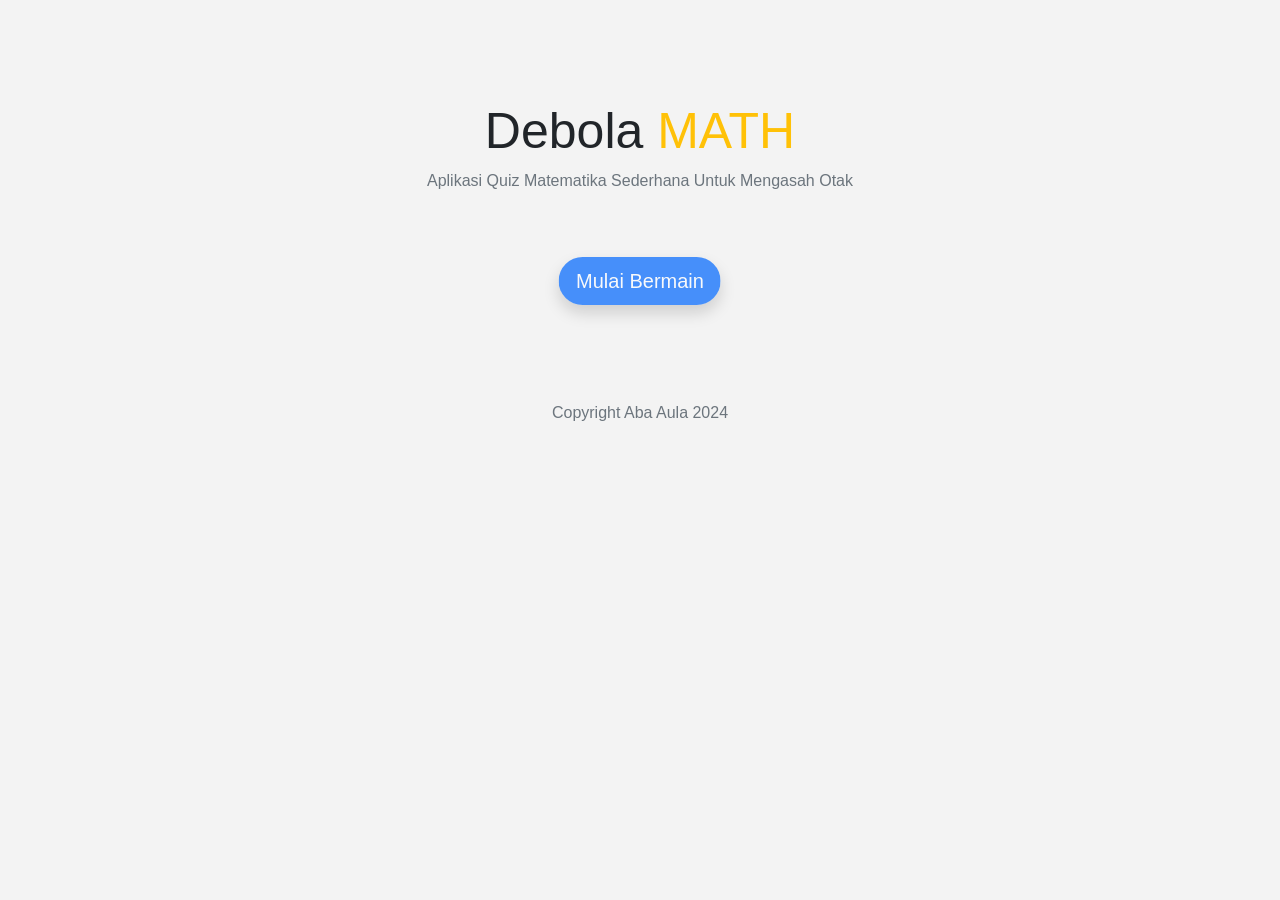
==== commit 3e498649: "change font index.html" ====
--- a/index.html
+++ b/index.html
@@ -11,7 +11,7 @@
 	<style type="text/css">
 		body{
 			height: 100vh;
-			font-family: cursive;
+			font-family: sans-serif;
 			background: #f3f3f3;
 		}
 		.home-bar{
@@ -40,4 +40,4 @@
 
 	<script type="module" src="js/Main.js"></script>
 </body>
-</html>+</html>
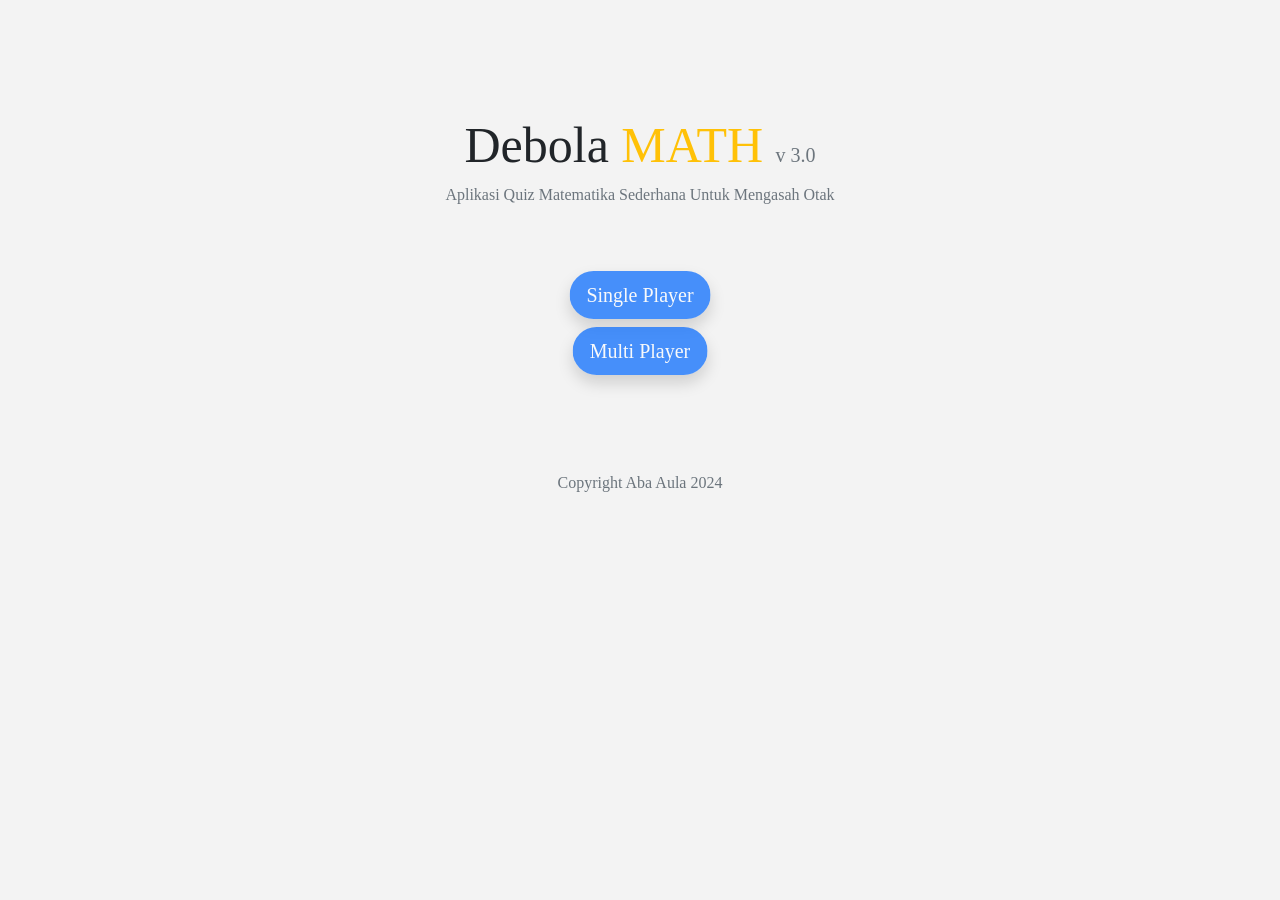
==== commit 6db2c7ce: "Add files via upload" ====
--- a/index.html
+++ b/index.html
@@ -11,7 +11,7 @@
 	<style type="text/css">
 		body{
 			height: 100vh;
-			font-family: sans-serif;
+			font-family: cursive;
 			background: #f3f3f3;
 		}
 		.home-bar{
@@ -30,14 +30,19 @@
 	<nav class="nav my-3 border-bottom remove"><h3 class="fw-bold">Debola <span class="text-warning">MATH</span> </h3></nav>
 	<div class=" w-100 container-custom">
 		<div class="home-bar w-85pers column">
-			<h1 class="center f-50px">Debola <span class="text-warning">MATH</span> </h3></h1>
+			<h1 class="center f-50px">Debola <span class="text-warning">MATH</span> <span class="text-secondary f-20px">v 3.0</span></h1>
 			<p class="text-secondary center">Aplikasi Quiz Matematika Sederhana Untuk Mengasah Otak</p>
-			<button class="play-btn btn text-light bg-primary bg-opacity-75 btn-lg my-5 rounded-pill shadow">Mulai Bermain</button>
+			<button class="play-single btn text-light bg-primary bg-opacity-75 btn-lg mt-5 mb-2 rounded-pill shadow">Single Player</button>
+			<button class="play-multi btn text-light bg-primary bg-opacity-75 btn-lg mb-5 rounded-pill shadow">Multi Player</button>
 			<p class="text-secondary center mt-5">Copyright Aba Aula 2024</p>
 		</div>
 	</div>
 	<footer class="footer my-3  w-100 remove"><p class="text-secondary center">Copyright Aba Aula 2024</p></footer>
 
-	<script type="module" src="js/Main.js"></script>
+	<!-- <script src="js/Main.js"></script> -->
+	<script src="js/ElementMethods1.js"></script>
+	<script src="js/types.js"></script>
+	<script src="js/App.js"></script>
+	<script src="js/Main1.js"></script>
 </body>
-</html>
+</html>
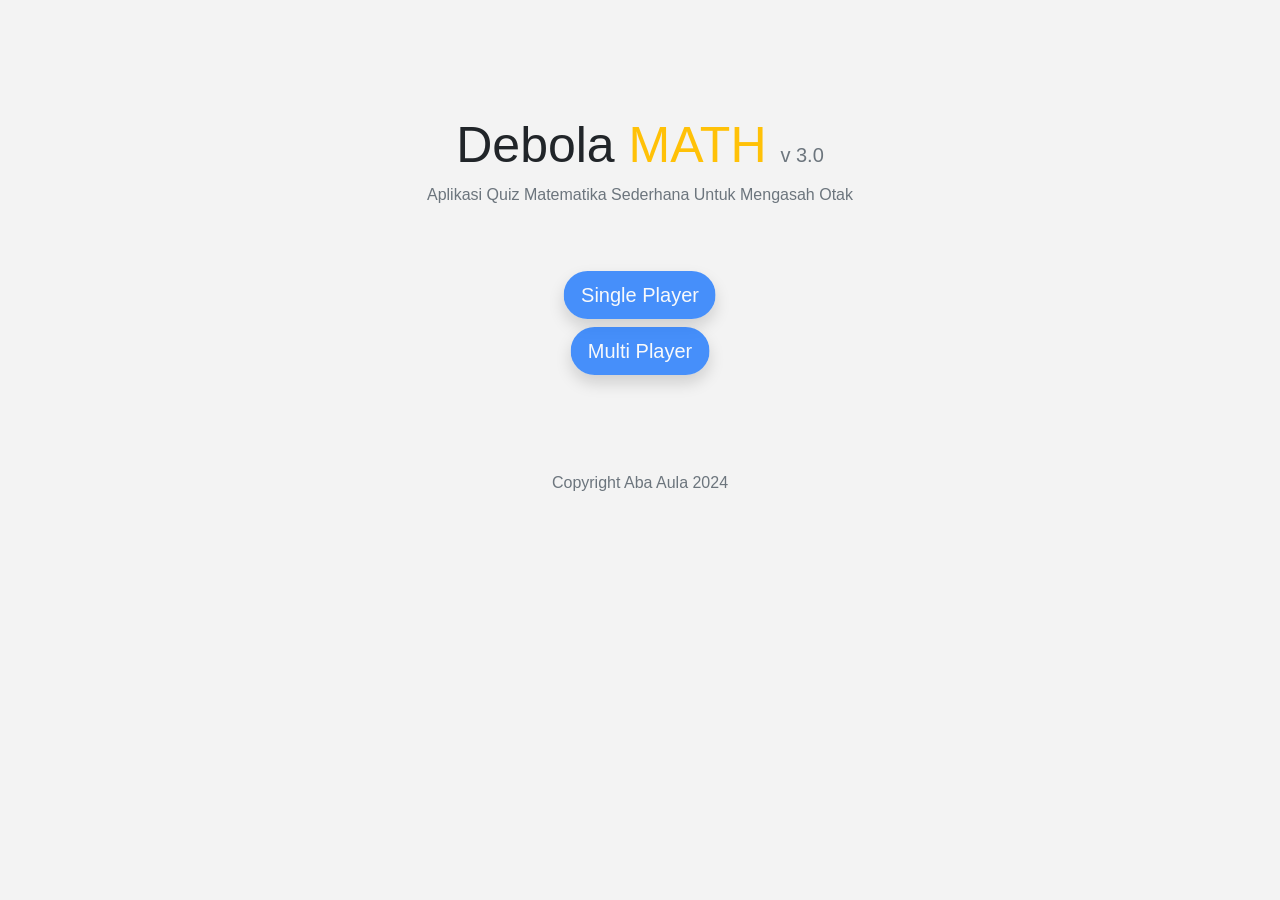
==== commit 210b2301: "Update index.html ganti font" ====
--- a/index.html
+++ b/index.html
@@ -11,7 +11,7 @@
 	<style type="text/css">
 		body{
 			height: 100vh;
-			font-family: cursive;
+			font-family: sans-serif;
 			background: #f3f3f3;
 		}
 		.home-bar{
@@ -45,4 +45,4 @@
 	<script src="js/App.js"></script>
 	<script src="js/Main1.js"></script>
 </body>
-</html>+</html>
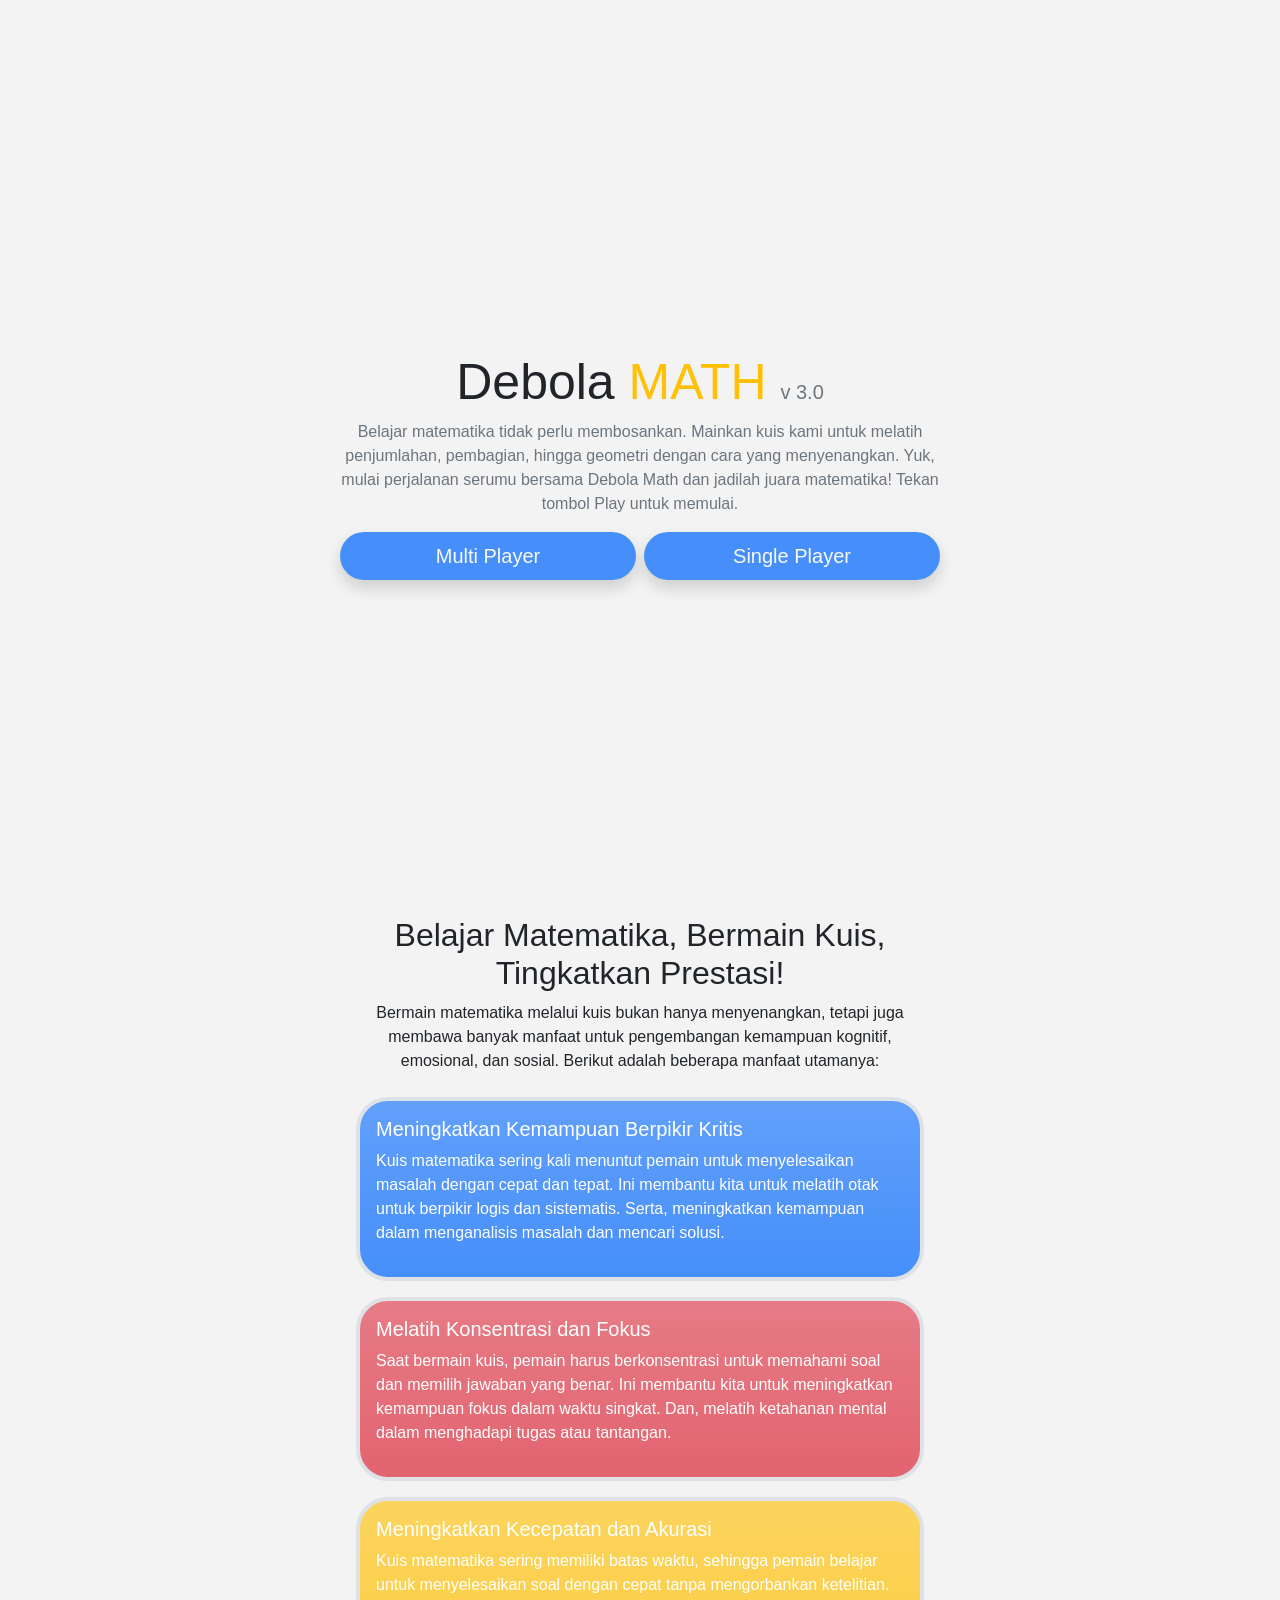
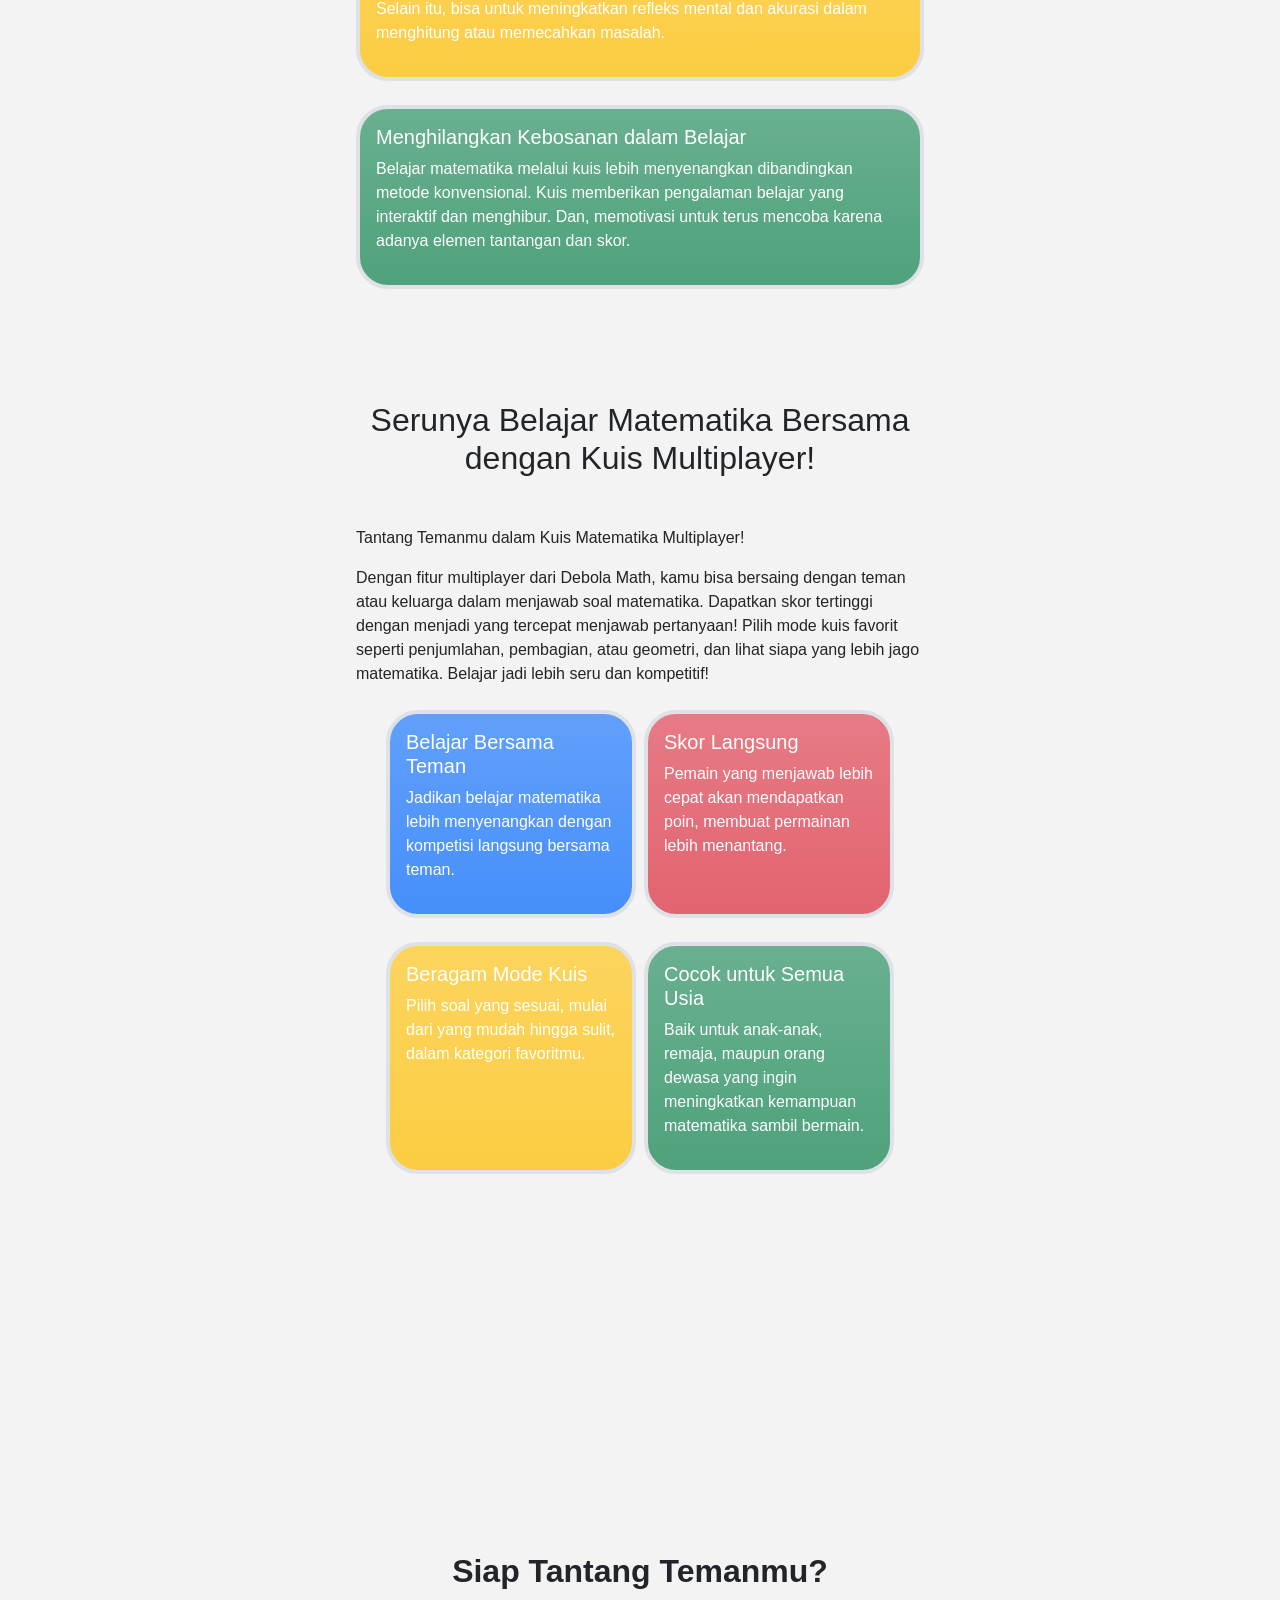
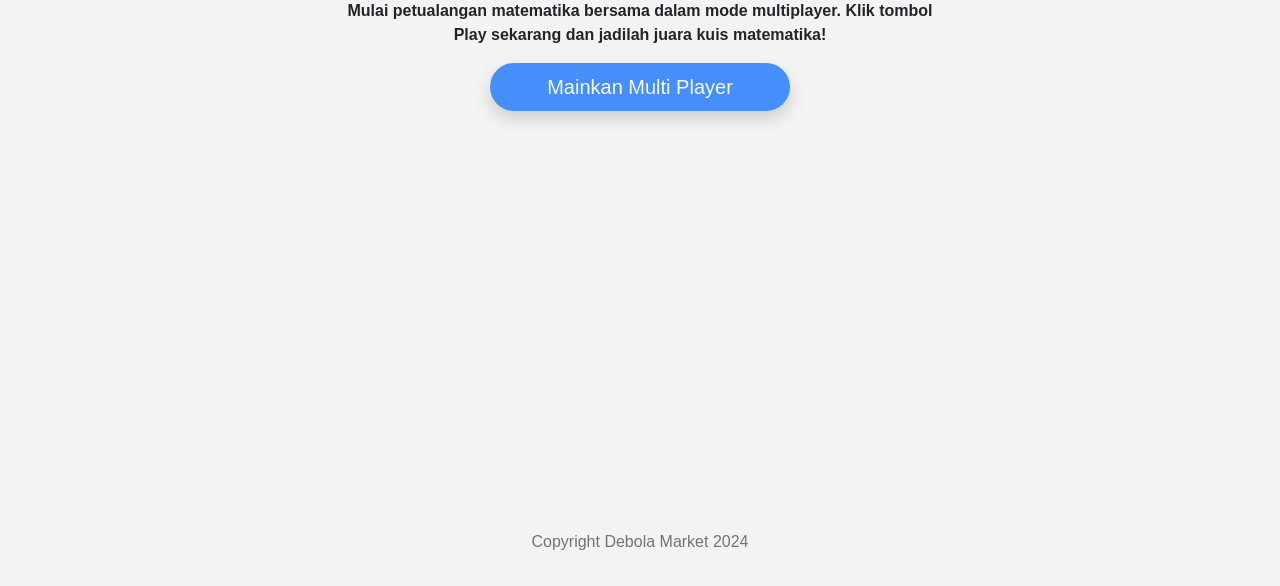
==== commit d2331ff4: "change ui in landing page" ====
--- a/index.html
+++ b/index.html
@@ -3,21 +3,20 @@
 <head>
 	<meta charset="utf-8">
 	<meta name="viewport" content="width=device-width, initial-scale=1">
+	<meta name="description" content="Debola Math adalah aplikasi kuis matematika ringan dan mudah digunakan, dengan berbagai mode permainan dan pertanyaan menarik seperti pembagian, penjumlahan, dan geometri. Cocok untuk belajar sambil bermain!">
+	<meta name="keywords" content="Debola Math, aplikasi kuis matematika, belajar matematika, kuis penjumlahan, kuis pembagian, kuis geometri, aplikasi ringan, belajar sambil bermain, kuis matematika anak, mode permainan matematika">
 	<link rel="stylesheet" type="text/css" href="bootstrap-5.2/css/bootstrap.min.css">
 	<link rel="stylesheet" type="text/css" href="selektor css v 2/mainstyle.css">
 	<link rel="stylesheet" type="text/css" href="selektor css v 2/mediaquerytablet.css">
 	<link rel="stylesheet" type="text/css" href="selektor css v 2/mediaquerymobile.css">
-	<title>Debola Math</title>
+	<title>Debola Math - Aplikasi quiz sederhana </title>
 	<style type="text/css">
 		body{
-			height: 100vh;
 			font-family: sans-serif;
 			background: #f3f3f3;
 		}
-		.home-bar{
-			position: relative;
-			top: 50%; left: 50%;
-			transform: translate(-50%, 25%);
+		.hero{
+			height: 100vh;
 		}
 		.us-none {user-select: none;}
 		.pointer {cursor: pointer;}
@@ -26,18 +25,77 @@
 		}
 	</style>
 </head>
-<body class="w-500px p-3 mx-auto w-100pers-mob">
+<body class="w-500px mx-auto w-100pers-mob p-3">
 	<nav class="nav my-3 border-bottom remove"><h3 class="fw-bold">Debola <span class="text-warning">MATH</span> </h3></nav>
 	<div class=" w-100 container-custom">
-		<div class="home-bar w-85pers column">
-			<h1 class="center f-50px">Debola <span class="text-warning">MATH</span> <span class="text-secondary f-20px">v 3.0</span></h1>
-			<p class="text-secondary center">Aplikasi Quiz Matematika Sederhana Untuk Mengasah Otak</p>
-			<button class="play-single btn text-light bg-primary bg-opacity-75 btn-lg mt-5 mb-2 rounded-pill shadow">Single Player</button>
-			<button class="play-multi btn text-light bg-primary bg-opacity-75 btn-lg mb-5 rounded-pill shadow">Multi Player</button>
-			<p class="text-secondary center mt-5">Copyright Aba Aula 2024</p>
+		<div class="home-bar column">
+			<div class="hero center-center">
+				<div class="text-box column w-500px w-100pers-mob h-auto">				
+					<h1 class="center f-50px f-35px-mob">Debola <span class="text-warning">MATH</span> <span class="text-secondary f-20px">v 3.0</span></h1>
+					<p class="text-secondary center justify-mob">Belajar matematika tidak perlu membosankan. Mainkan kuis kami untuk melatih penjumlahan, pembagian, hingga geometri dengan cara yang menyenangkan. Yuk, mulai perjalanan serumu bersama Debola Math dan jadilah juara matematika!
+					Tekan tombol Play untuk memulai.</p>
+					<div class="between-center column-mob gap-2 w-100 ">
+						<button class="play-multi btn text-light w-50pers w-100pers-mob bg-primary bg-opacity-75 btn-lg rounded-pill shadow">Multi Player</button>							
+						<button class="play-single btn text-light w-50pers w-100pers-mob bg-primary bg-opacity-75 btn-lg rounded-pill shadow">Single Player</button>
+					</div>
+				</div>
+			</div>	
+			<section>
+				<h2 class="center">Belajar Matematika, Bermain Kuis, Tingkatkan Prestasi!</h2>
+				<p class="center justify-mob">Bermain matematika melalui kuis bukan hanya menyenangkan, tetapi juga membawa banyak manfaat untuk pengembangan kemampuan kognitif, emosional, dan sosial. Berikut adalah beberapa manfaat utamanya:</p>
+				<div class="column">
+					<div class="rounded-5 bg-primary bg-gradient bg-opacity-75 p-3 text-white border-4 border my-2">
+						<h5>Meningkatkan Kemampuan Berpikir Kritis</h5>
+						<p>Kuis matematika sering kali menuntut pemain untuk menyelesaikan masalah dengan cepat dan tepat. Ini membantu kita untuk melatih otak untuk berpikir logis dan sistematis. Serta, meningkatkan kemampuan dalam menganalisis masalah dan mencari solusi.</p>
+					</div>
+					<div class="rounded-5 bg-danger bg-gradient bg-opacity-75 p-3 text-white border-4 border my-2">
+						<h5>Melatih Konsentrasi dan Fokus</h5>
+						<p>Saat bermain kuis, pemain harus berkonsentrasi untuk memahami soal dan memilih jawaban yang benar. Ini membantu kita untuk meningkatkan kemampuan fokus dalam waktu singkat. Dan, melatih ketahanan mental dalam menghadapi tugas atau tantangan.</p>
+					</div>
+					<div class="rounded-5 bg-warning bg-gradient bg-opacity-75 p-3 text-white border-4 border my-2">
+						<h5>Meningkatkan Kecepatan dan Akurasi</h5>
+						<p>Kuis matematika sering memiliki batas waktu, sehingga pemain belajar untuk menyelesaikan soal dengan cepat tanpa mengorbankan ketelitian. Selain itu, bisa untuk meningkatkan refleks mental dan akurasi dalam menghitung atau memecahkan masalah.</p>
+					</div>
+					<div class="rounded-5 bg-success us-none pointer bg-gradient bg-opacity-75 p-3 text-white border-4 border my-3">
+						<h5>Menghilangkan Kebosanan dalam Belajar</h5>
+						<p>Belajar matematika melalui kuis lebih menyenangkan dibandingkan metode konvensional. Kuis memberikan pengalaman belajar yang interaktif dan menghibur. Dan, memotivasi untuk terus mencoba karena adanya elemen tantangan dan skor.</p>
+					</div>
+				</div>
+			</section>		
+			<section class="mt-5">
+				<h2 class="center my-5">Serunya Belajar Matematika Bersama dengan Kuis Multiplayer!</h2>
+				<p>Tantang Temanmu dalam Kuis Matematika Multiplayer!</p>
+				<p>Dengan fitur multiplayer dari Debola Math, kamu bisa bersaing dengan teman atau keluarga dalam menjawab soal matematika. Dapatkan skor tertinggi dengan menjadi yang tercepat menjawab pertanyaan! Pilih mode kuis favorit seperti penjumlahan, pembagian, atau geometri, dan lihat siapa yang lebih jago matematika. Belajar jadi lebih seru dan kompetitif!</p>
+				<div class="wrap gap-2">
+					<div class="rounded-5 w-250px h-auto bg-primary bg-gradient bg-opacity-75 p-3 text-white border-4 border my-2">
+						<h5>Belajar Bersama Teman</h5>
+						<p>Jadikan belajar matematika lebih menyenangkan dengan kompetisi langsung bersama teman.</p>
+					</div>
+					<div class="rounded-5 w-250px h-auto bg-danger bg-gradient bg-opacity-75 p-3 text-white border-4 border my-2">
+						<h5>Skor Langsung</h5>
+						<p>Pemain yang menjawab lebih cepat akan mendapatkan poin, membuat permainan lebih menantang.</p>
+					</div>
+					<div class="rounded-5 w-250px h-auto bg-warning bg-gradient bg-opacity-75 p-3 text-white border-4 border my-2">
+						<h5>Beragam Mode Kuis</h5>
+						<p>Pilih soal yang sesuai, mulai dari yang mudah hingga sulit, dalam kategori favoritmu.</p>
+					</div>
+					<div class="rounded-5 w-250px h-auto bg-success us-none pointer bg-gradient bg-opacity-75 p-3 text-white border-4 border my-2">
+						<h5>Cocok untuk Semua Usia</h5>
+						<p>Baik untuk anak-anak, remaja, maupun orang dewasa yang ingin meningkatkan kemampuan matematika sambil bermain.</p>
+					</div>
+				</div>
+			</section>
+			<section class="hero center-center">
+				<div class="text-box column w-500px w-100pers-mob h-auto">				
+					<h2 class="fw-bold center">Siap Tantang Temanmu?</h2>
+					<p class="fw-bold center">Mulai petualangan matematika bersama dalam mode multiplayer. Klik tombol Play sekarang dan jadilah juara kuis matematika!</p>
+					<button class="play-multi btn text-light w-50pers w-100pers-mob bg-primary bg-opacity-75 btn-lg rounded-pill shadow">Mainkan Multi Player</button>				
+				</div>
+			</section>
+			<p class="text-secondary center mt-5">Copyright Debola Market 2024</p>
 		</div>
 	</div>
-	<footer class="footer my-3  w-100 remove"><p class="text-secondary center">Copyright Aba Aula 2024</p></footer>
+	<footer class="footer my-3  w-100 remove"><p class="text-secondary center">Copyright Debola Market 2024</p></footer>
 
 	<!-- <script src="js/Main.js"></script> -->
 	<script src="js/ElementMethods1.js"></script>
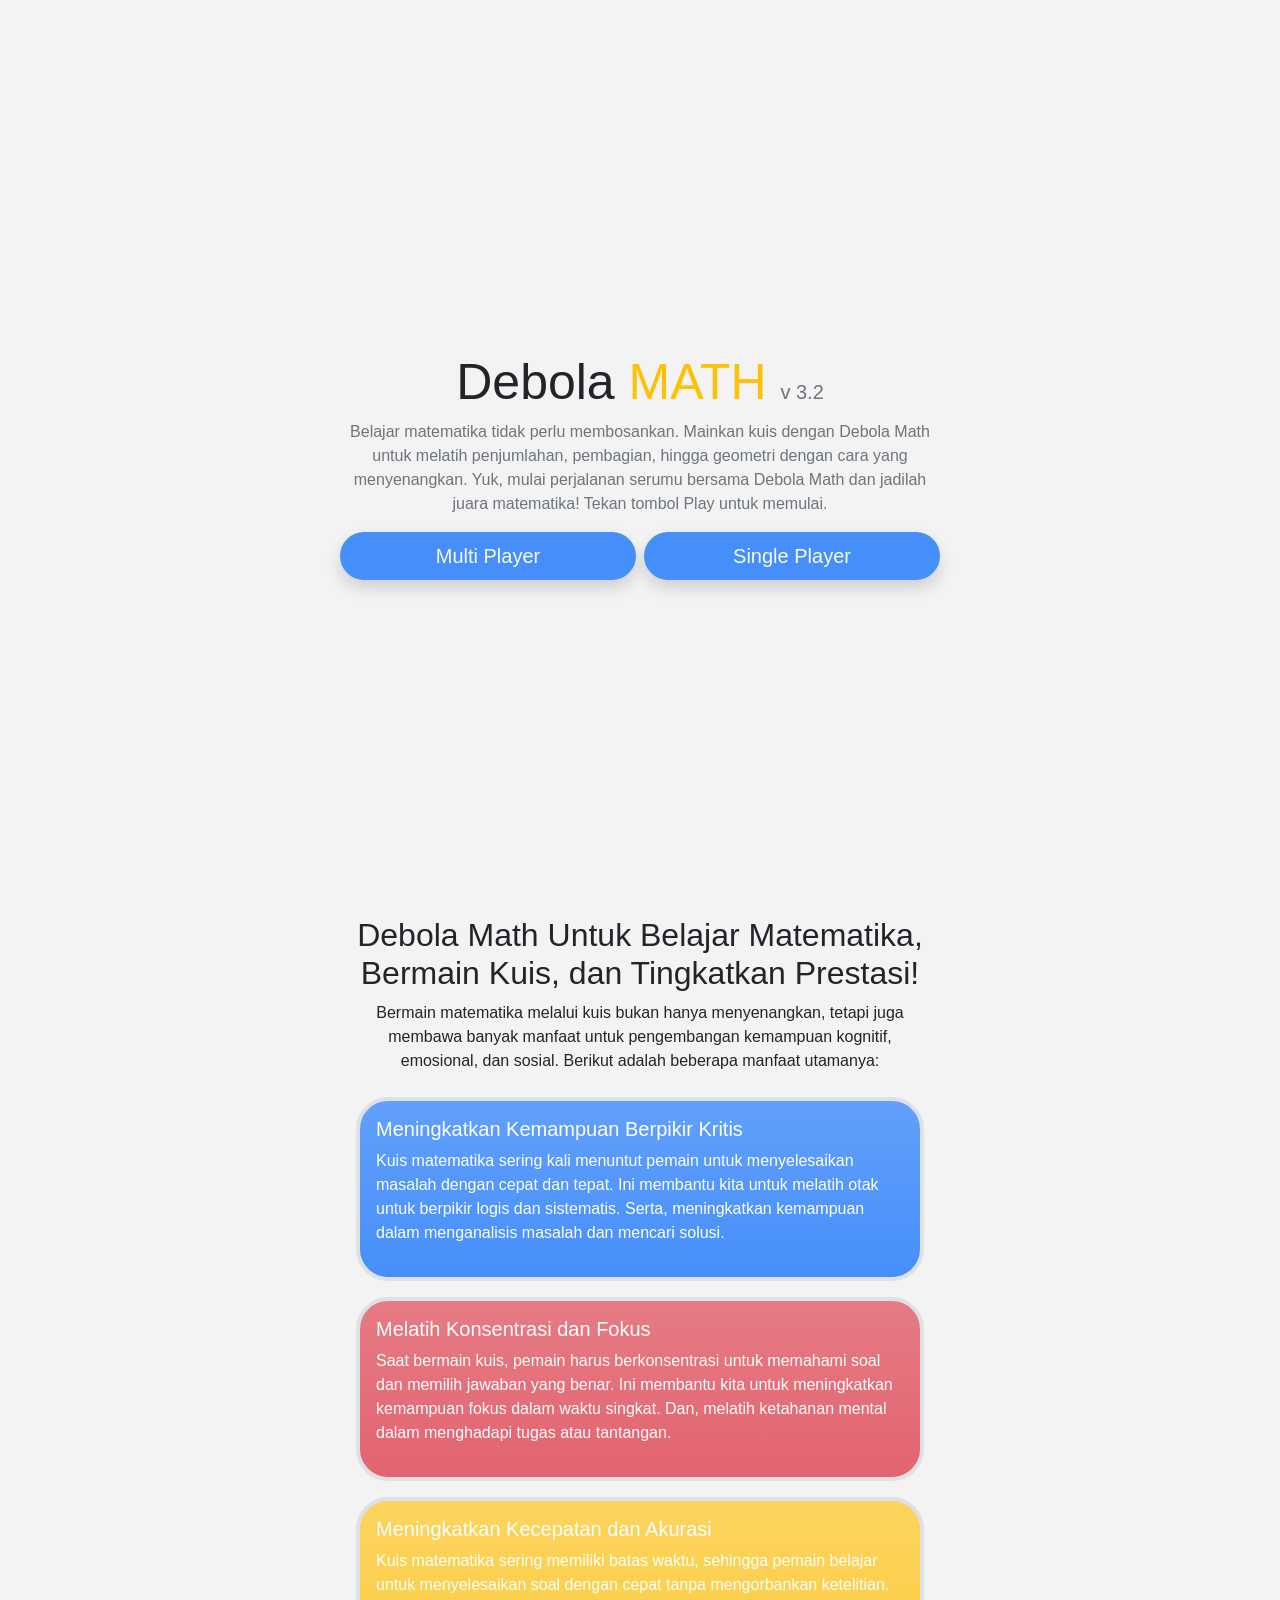
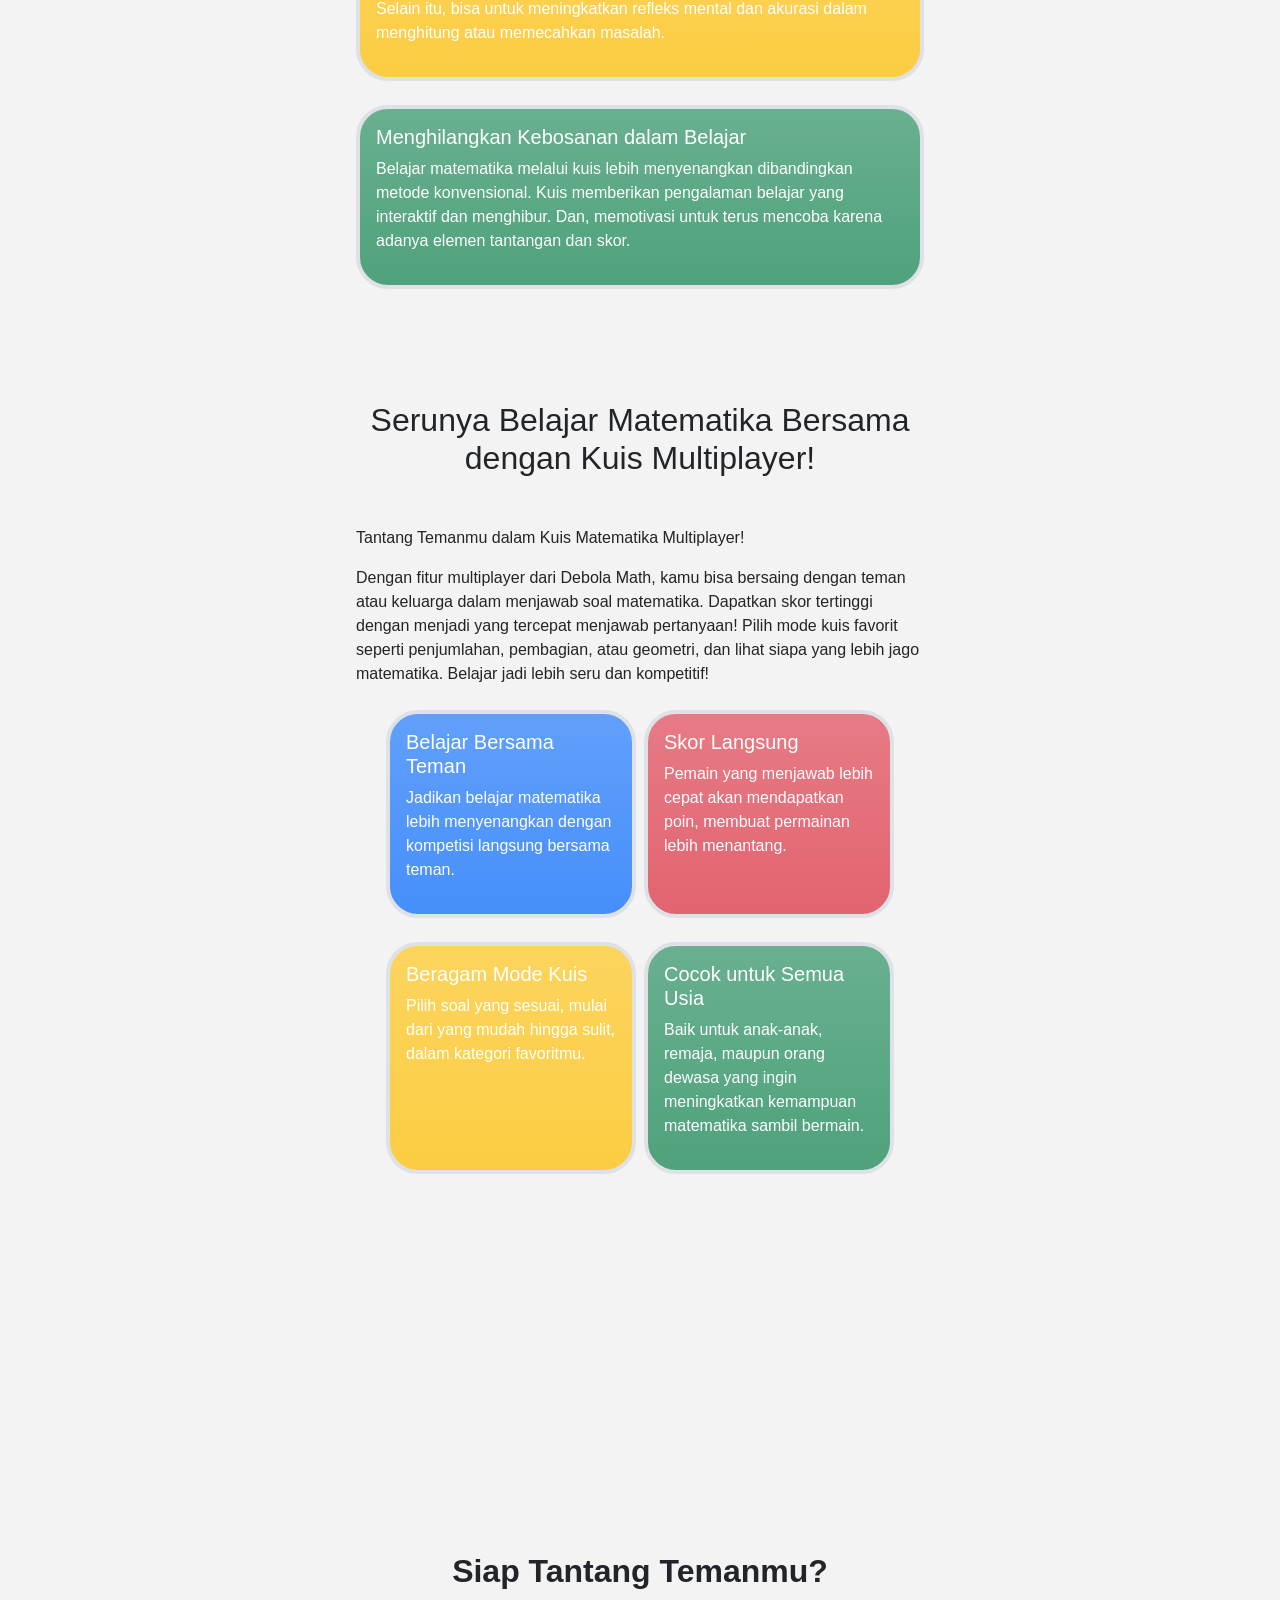
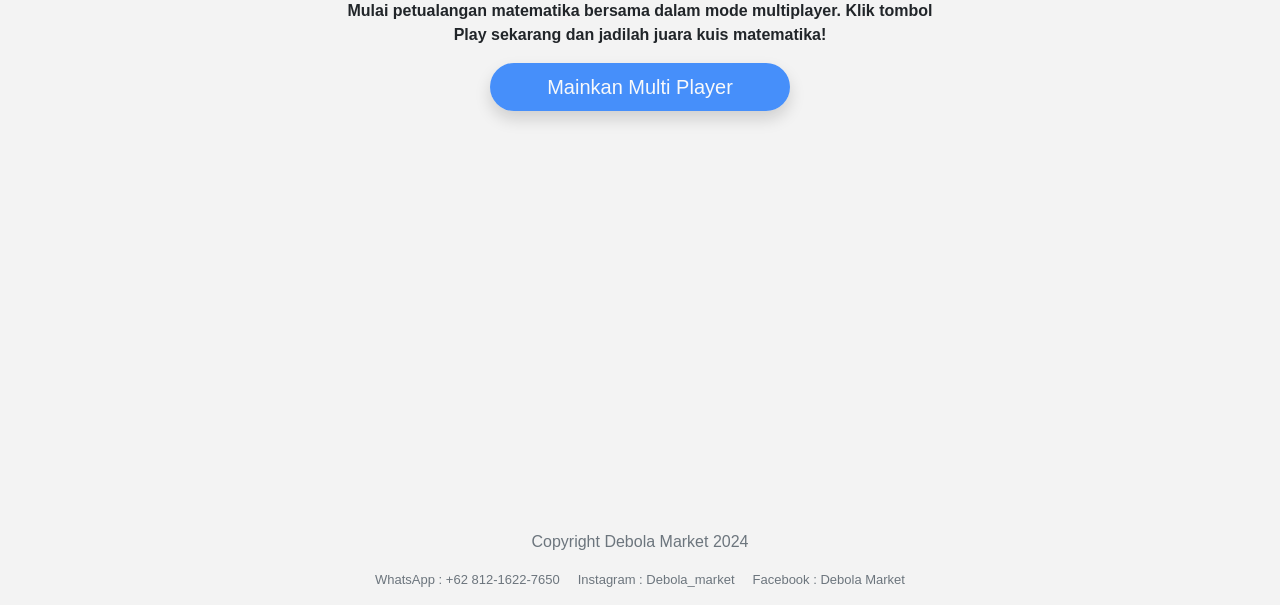
==== commit b5ea5d6b: "Update index.html" ====
--- a/index.html
+++ b/index.html
@@ -9,7 +9,7 @@
 	<link rel="stylesheet" type="text/css" href="selektor css v 2/mainstyle.css">
 	<link rel="stylesheet" type="text/css" href="selektor css v 2/mediaquerytablet.css">
 	<link rel="stylesheet" type="text/css" href="selektor css v 2/mediaquerymobile.css">
-	<title>Debola Math - Aplikasi quiz sederhana </title>
+	<title>Debola Math - Aplikasi quiz matematika sederhana </title>
 	<style type="text/css">
 		body{
 			font-family: sans-serif;
@@ -31,8 +31,8 @@
 		<div class="home-bar column">
 			<div class="hero center-center">
 				<div class="text-box column w-500px w-100pers-mob h-auto">				
-					<h1 class="center f-50px f-35px-mob">Debola <span class="text-warning">MATH</span> <span class="text-secondary f-20px">v 3.0</span></h1>
-					<p class="text-secondary center justify-mob">Belajar matematika tidak perlu membosankan. Mainkan kuis kami untuk melatih penjumlahan, pembagian, hingga geometri dengan cara yang menyenangkan. Yuk, mulai perjalanan serumu bersama Debola Math dan jadilah juara matematika!
+					<h1 class="center f-50px f-35px-mob">Debola <span class="text-warning">MATH</span> <span class="text-secondary f-20px">v 3.2</span></h1>
+					<p class="text-secondary center justify-mob">Belajar matematika tidak perlu membosankan. Mainkan kuis dengan Debola Math untuk melatih penjumlahan, pembagian, hingga geometri dengan cara yang menyenangkan. Yuk, mulai perjalanan serumu bersama Debola Math dan jadilah juara matematika!
 					Tekan tombol Play untuk memulai.</p>
 					<div class="between-center column-mob gap-2 w-100 ">
 						<button class="play-multi btn text-light w-50pers w-100pers-mob bg-primary bg-opacity-75 btn-lg rounded-pill shadow">Multi Player</button>							
@@ -41,7 +41,7 @@
 				</div>
 			</div>	
 			<section>
-				<h2 class="center">Belajar Matematika, Bermain Kuis, Tingkatkan Prestasi!</h2>
+				<h2 class="center">Debola Math Untuk Belajar Matematika, Bermain Kuis, dan Tingkatkan Prestasi!</h2>
 				<p class="center justify-mob">Bermain matematika melalui kuis bukan hanya menyenangkan, tetapi juga membawa banyak manfaat untuk pengembangan kemampuan kognitif, emosional, dan sosial. Berikut adalah beberapa manfaat utamanya:</p>
 				<div class="column">
 					<div class="rounded-5 bg-primary bg-gradient bg-opacity-75 p-3 text-white border-4 border my-2">
@@ -92,9 +92,23 @@
 					<button class="play-multi btn text-light w-50pers w-100pers-mob bg-primary bg-opacity-75 btn-lg rounded-pill shadow">Mainkan Multi Player</button>				
 				</div>
 			</section>
-			<p class="text-secondary center mt-5">Copyright Debola Market 2024</p>
+			<footer class="">
+				<p class="text-secondary center mt-5">Copyright Debola Market 2024</p>
+				<div class="wrapper between-center gap-2" style="font-size:13px">
+					<div class="contact-box start-center">
+			             <a href="https://api.whatsapp.com/send?phone=6281216227650" class="text-secondary">WhatsApp : +62 812-1622-7650</a>
+		          	</div>
+		          	<div class="contact-box start-center">
+			            <a href="https://www.instagram.com/debola_market/profilecard/?igsh=MWltMHU2Y2MzdHB4eA==" class="text-secondary">Instagram : debola_market</a>
+		            </div>
+		            <div class="contact-box start-center">
+			            <a href="https://www.facebook.com/profile.php?id=61566936352309&mibextid=kFxxJD" class="text-secondary">Facebook : Debola Market</a>
+			        </div>
+			     </div>
+			</footer>
 		</div>
 	</div>
+
 	<footer class="footer my-3  w-100 remove"><p class="text-secondary center">Copyright Debola Market 2024</p></footer>
 
 	<!-- <script src="js/Main.js"></script> -->
